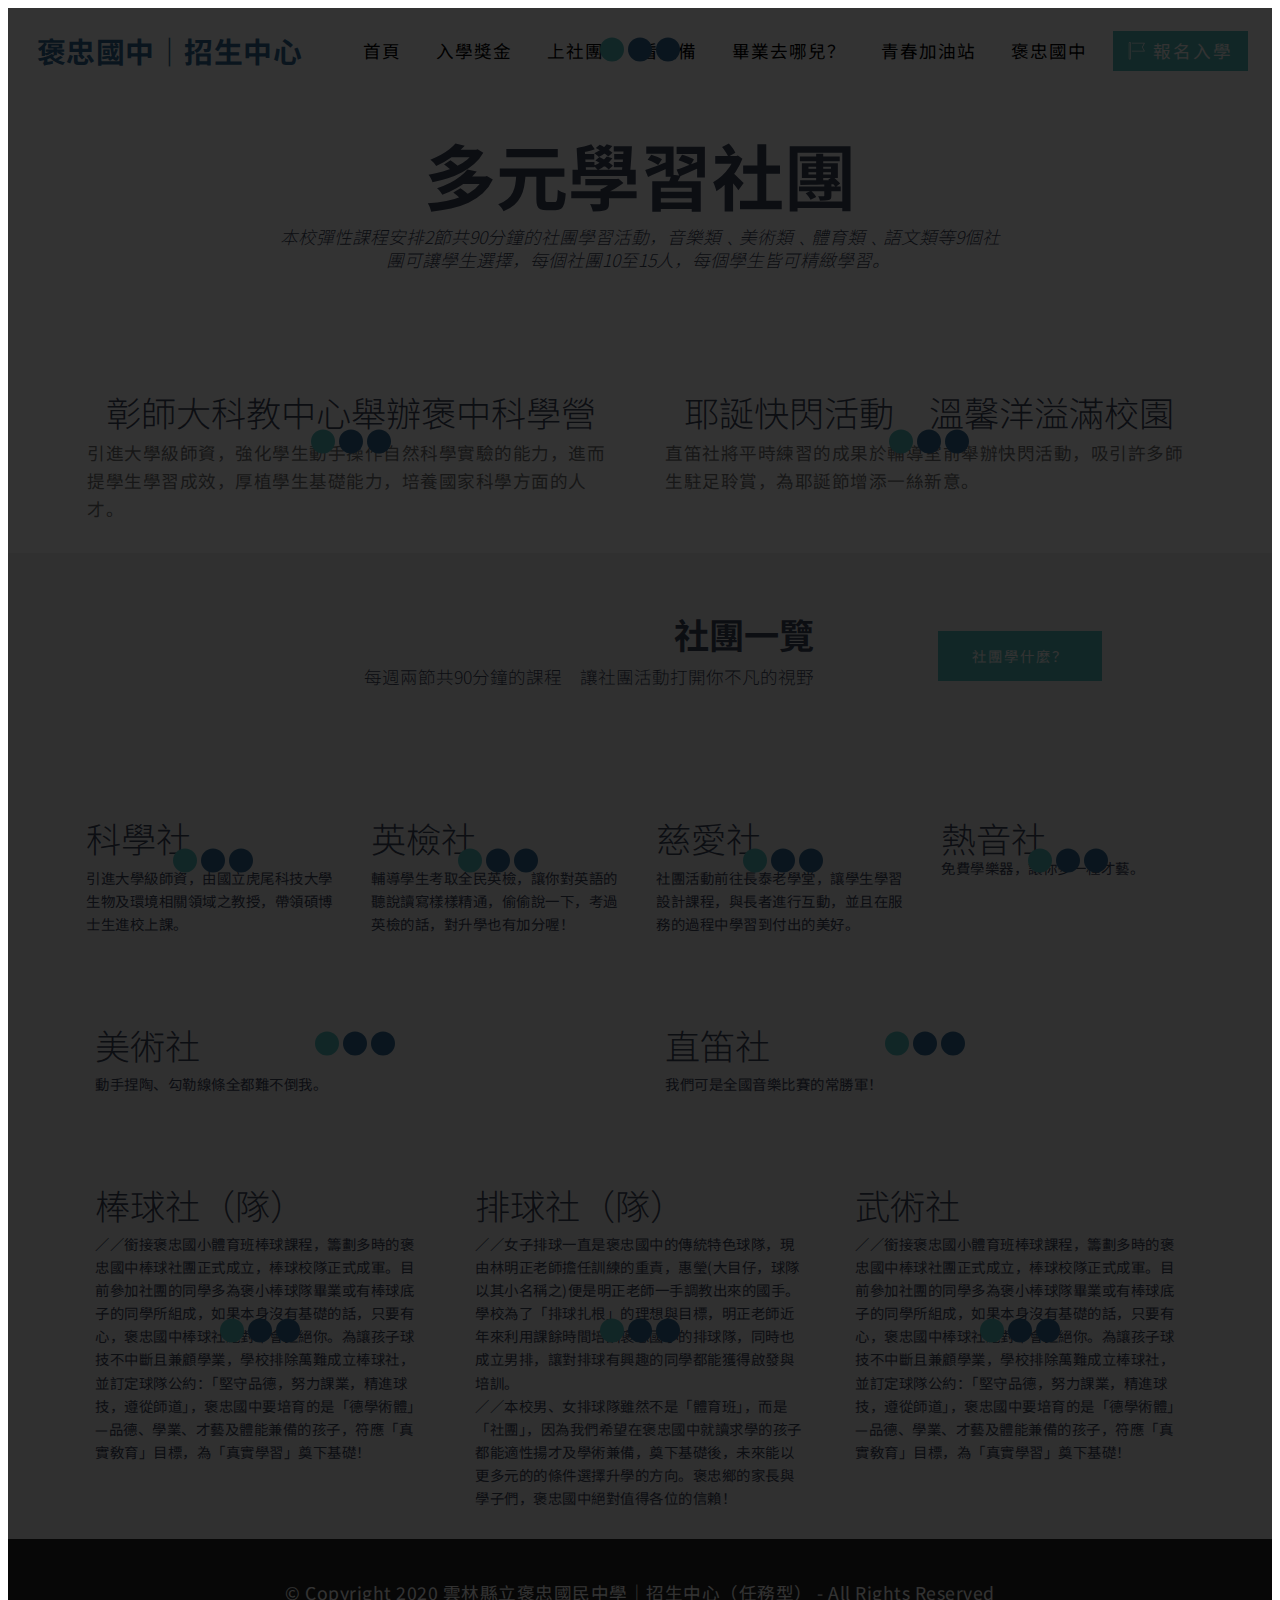
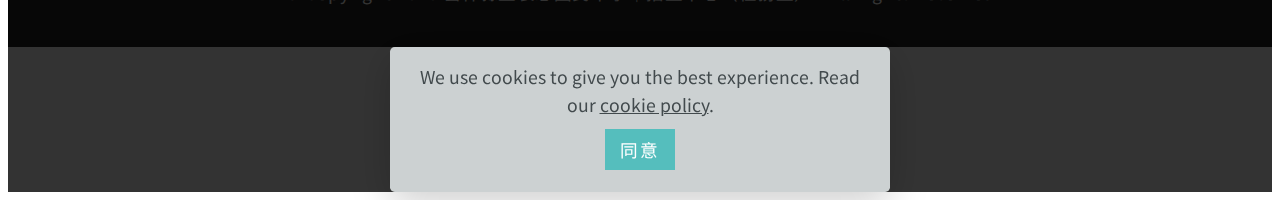
==== club.html @ 3074a585 "create github pages" ====
<!DOCTYPE html>
<html amp >
<head>
  <!-- Site made with Mobirise Website Builder v4.12.4, https://mobirise.com -->
  <meta charset="UTF-8">
  <meta http-equiv="X-UA-Compatible" content="IE=edge">
  <meta name="generator" content="Mobirise v4.12.4, mobirise.com">
  <meta name="viewport" content="width=device-width, initial-scale=1, minimum-scale=1">
  <link rel="shortcut icon" href="assets/images/school-128x128.png" type="image/x-icon">
  <meta name="description" content="本校彈性課程安排2節共90分鐘的社團學習活動，音樂類﹑美術類﹑體育類﹑語文類等9個社團可讓學生選擇，每個社團10至15人，每個學生皆可精緻學習。">
  <meta name="amp-script-src" content="">
  
  <title>褒忠國中招生中心｜上社團</title>
  
<link rel="canonical" href="https://pcjh.github.io/admission/club.html">
 <style amp-boilerplate>body{-webkit-animation:-amp-start 8s steps(1,end) 0s 1 normal both;-moz-animation:-amp-start 8s steps(1,end) 0s 1 normal both;-ms-animation:-amp-start 8s steps(1,end) 0s 1 normal both;animation:-amp-start 8s steps(1,end) 0s 1 normal both}@-webkit-keyframes -amp-start{from{visibility:hidden}to{visibility:visible}}@-moz-keyframes -amp-start{from{visibility:hidden}to{visibility:visible}}@-ms-keyframes -amp-start{from{visibility:hidden}to{visibility:visible}}@-o-keyframes -amp-start{from{visibility:hidden}to{visibility:visible}}@keyframes -amp-start{from{visibility:hidden}to{visibility:visible}}</style>
<noscript><style amp-boilerplate>body{-webkit-animation:none;-moz-animation:none;-ms-animation:none;animation:none}</style></noscript>
<link href="https://fonts.googleapis.com/css?family=Noto+Sans+SC:100,300,400,500,700,900&display=swap" rel="stylesheet">
 
 <style amp-custom> 
.gdpr-block{padding: 10px;font-size: 14px;display: block;width: 100%;text-align: center;}.gdpr-block.covert {display: none;}.textGDPR{position: relative;}.gdpr-block label span.textGDPR input[name='gdpr']{ width: 15px;height: 15px;margin: 0;position: absolute;top: 2px;left: -20px;}.gdpr-block label{color: #a7a7a7;vertical-align: middle;user-select: none;margin-bottom: 0;}div,span,h1,h2,h3,h4,h5,h6,p,blockquote,a,ol,ul,li,figcaption,textarea,input{font: inherit;}*{-webkit-box-sizing: border-box;box-sizing: border-box;outline: none;}*:focus{outline: none;}body{position: relative;font-style: normal;line-height: 1;color: #3f485d;}section{background-color: #eeeeee;background-position: 50% 50%;background-repeat: no-repeat;background-size: cover;overflow: hidden;padding: 30px 0;}h1,h2,h3,h4,h5,h6{margin: 0;padding: 0;}p,li,blockquote{letter-spacing: 0.5px;line-height: 1.7;}ul,ol,blockquote,p{margin-bottom: 0;margin-top: 0;}a{cursor: pointer;}a,a:hover{text-decoration: none;}a.mbr-iconfont:hover{text-decoration: none;}h1,h2,h3,h4,h5,h6,.display-1,.display-2,.display-4,.display-5,.display-7{word-break: break-word;word-wrap: break-word;}b,strong{font-weight: bold;}blockquote{padding: 10px 0 10px 20px;position: relative;border-left: 3px solid;}input:-webkit-autofill,input:-webkit-autofill:hover,input:-webkit-autofill:focus,input:-webkit-autofill:active{-webkit-transition-delay: 9999s;transition-delay: 9999s;-webkit-transition-property: background-color,color;-o-transition-property: background-color,color;transition-property: background-color,color;}html,body{height: auto;min-height: 100vh;}.mbr-section-title{margin: 0;padding: 0;font-style: normal;line-height: 1.2;width: 100%;}.mbr-section-subtitle{line-height: 1.3;width: 100%;}.mbr-text{font-style: normal;line-height: 1.6;width: 100%;}.mbr-white{color: #ffffff;}.mbr-black{color: #000000;}.align-left{text-align: left;}.align-left .list-item{justify-content: flex-start;}.align-center{text-align: center;}.align-center .list-item{justify-content: center;}.align-right{text-align: right;}.align-right .list-item{justify-content: flex-end;}@media (max-width: 767px){.align-left,.align-center,.align-right{text-align: center;}.align-left .list-item,.align-center .list-item,.align-right .list-item{justify-content: center;}}.mbr-light{font-weight: 300;}.mbr-regular{font-weight: 400;}.mbr-semibold{font-weight: 500;}.mbr-bold{font-weight: 700;}.icons-list a{margin: 0 1rem 0 0;}.icons-list a:last-child{margin: 0;}.mbr-figure{align-self: center;}.hidden{visibility: hidden;}.super-hide{display: none;}.inactive{-webkit-user-select: none;-moz-user-select: none;-ms-user-select: none;user-select: none;pointer-events: none;-webkit-user-drag: none;user-drag: none;}.mbr-overlay{position: absolute;bottom: 0;left: 0;right: 0;top: 0;z-index: 0;}.map-placeholder{display: none;}.google-map,.google-map iframe{position: relative;width: 100%;height: 400px;}amp-img{width: 100%;}amp-img img{max-height: 100%;max-width: 100%;}img.mbr-temp{width: 100%;}.rounded{border-radius: 50%;}.is-builder .nodisplay + img[async],.is-builder .nodisplay + img[decoding="async"],.is-builder amp-img > a + img[async],.is-builder amp-img > a + img[decoding="async"]{display: none;}html:not(.is-builder) amp-img > a{position: absolute;top: 0;bottom: 0;left: 0;right: 0;z-index: 1;}.is-builder .temp-amp-sizer{position: absolute;}.is-builder amp-youtube .temp-amp-sizer,.is-builder amp-vimeo .temp-amp-sizer{position: static;}.mobirise-spinner{position: absolute;top: 50%;left: 40%;margin-left: 10%;-webkit-transform: translate3d(-50%,-50%,0);z-index: 4;}.mobirise-spinner em{width: 24px;height: 24px;background: #3ac;border-radius: 100%;display: inline-block;-webkit-animation: slide 1s infinite;}.mobirise-spinner em:nth-child(1){-webkit-animation-delay: 0.1s;}.mobirise-spinner em:nth-child(2){-webkit-animation-delay: 0.2s;}.mobirise-spinner em:nth-child(3){-webkit-animation-delay: 0.3s;}@-moz-keyframes slide{0%{-webkit-transform: scale(1);}50%{opacity: 0.3;-webkit-transform: scale(2);}100%{-webkit-transform: scale(1);}}@-webkit-keyframes slide{0%{-webkit-transform: scale(1);}50%{opacity: 0.3;-webkit-transform: scale(2);}100%{-webkit-transform: scale(1);}}@-o-keyframes slide{0%{-webkit-transform: scale(1);}50%{opacity: 0.3;-webkit-transform: scale(2);}100%{-webkit-transform: scale(1);}}@keyframes slide{0%{-webkit-transform: scale(1);}50%{opacity: 0.3;-webkit-transform: scale(2);}100%{-webkit-transform: scale(1);}}.mobirise-loader .amp-active > div{display: none;}.iconfont-wrapper{display: inline-block;}.mbr-flex{display: flex;}.flex-wrap{flex-wrap: wrap;}.mbr-jc-s{justify-content: flex-start;}.mbr-jc-c{justify-content: center;}.mbr-jc-e{justify-content: flex-end;}.mbr-row-reverse{flex-direction: row-reverse;}.mbr-column{flex-direction: column;}amp-img,img{height: 100%;width: 100%;}.hidden-slide{display: none;}.visible-slide{display: flex;}section,.container,.container-fluid{position: relative;word-wrap: break-word;}.mbr-fullscreen .mbr-overlay{min-height: 100vh;}.mbr-fullscreen{display: flex;align-items: center;height: 100vh;min-height: 100vh;padding: 3rem 0;}.container{padding: 0 1rem;width: 100%;margin-right: auto;margin-left: auto;}@media (max-width: 767px){.container{max-width: 540px;}} @media (min-width: 768px){.container{max-width: 720px;}} @media (min-width: 992px){.container{max-width: 960px;}} @media (min-width: 1200px){.container{max-width: 1140px;}}.container-fluid{width: 100%;padding: 0 1rem;}.btn{position: relative;font-weight: 400;margin: 0.4rem 0.5rem;border: 2px solid;font-style: normal;white-space: normal;transition: all 0.3s ease-in-out,box-shadow 2s ease-in-out,-webkit-box-shadow 2s ease-in-out;display: inline-flex;align-items: center;justify-content: center;word-break: break-word;line-height: 1;letter-spacing: 2px;}.btn-form{padding: 1rem 2rem;}.btn-form:hover{cursor: pointer;}.btn{padding: 1rem 2rem;border-radius: 0px;}.btn-sm{padding: 0.6rem 0.8rem;border-radius: 0px;}.btn-md{padding: 1rem 2rem;border-radius: 0px;}.btn-lg{padding: 1.2rem 3.2rem;border-radius: 0px;}form .btn,form .mbr-section-btn{margin: 0;}.note-popover .btn:after{display: none;}.mbr-section-btn{margin: 0 -0.25rem;font-size: 0;}nav .mbr-section-btn{margin-left: 0rem;margin-right: 0rem;}.btn .mbr-iconfont,.btn.btn-md .mbr-iconfont{cursor: pointer;margin: 0 0.8rem 0 0;}.btn-sm .mbr-iconfont{margin: 0 0.5rem 0 0;}[type="submit"]{-webkit-appearance: none;}section.menu{min-height: 70px;overflow: visible;padding: 0;}.menu-container{display: flex;-webkit-box-pack: justify;-ms-flex-pack: justify;justify-content: space-between;align-items: center;min-height: 70px;}@media (max-width: 991px){.menu-container{max-width: 100%;padding: 0.5rem 1rem;}} @media (max-width: 767px){.menu-container{padding: 0.5rem 1rem;}}.navbar{z-index: 100;width: 100%;position: absolute;}.navbar-fixed-top{position: fixed;top: 0;}.navbar-brand{display: flex;align-items: center;word-break: break-word;z-index: 1;}.navbar-logo{margin: 0 0.8rem 0 0;}@media (max-width: 767px){.navbar-logo amp-img{max-height: 35px;max-width: 35px;}}.navbar-caption-wrap{display: flex;}.navbar .navbar-collapse{display: flex;-ms-flex-preferred-size: auto;flex-basis: auto;align-items: center;justify-content: flex-end;}@media (max-width: 991px){.navbar .navbar-collapse{display: none;position: absolute;top: 0;right: 0;height: 100vh;overflow-y: auto;padding: 70px 2rem 1rem;z-index: 1;}}@media (max-width: 991px){.navbar.opened .navbar-collapse.show,.navbar.opened .navbar-collapse.collapsing{display: block;}.is-builder .navbar-collapse{position: fixed;}}.navbar-nav{list-style-type: none;display: flex;flex-wrap: wrap;padding-left: 0;min-width: 10rem;}@media (max-width: 991px){.navbar-nav{flex-direction: column;}} .navbar-nav .mbr-iconfont{margin: 0 0.2rem 0 0;}.nav-item{word-break: break-all;}.nav-link{display: flex;align-items: center;justify-content: center;}.nav-link,.navbar-caption{transition: all 0.2s;letter-spacing: 1px;}.nav-dropdown .dropdown-menu{min-width: 10rem;position: absolute;left: 0;padding: 1.25rem 0;}.nav-dropdown .dropdown-menu .dropdown-item{line-height: 2;display: flex;justify-content: center;align-items: center;padding: 0.25rem 1.5rem;white-space: nowrap;}.nav-dropdown .dropdown-menu .dropdown{position: relative;}.dropdown-menu .dropdown:hover > .dropdown-menu{opacity: 1;pointer-events: all;}.nav-dropdown .dropdown-submenu{top: 0;left: 100%;margin: 0;}.nav-item.dropdown{position: relative;}.nav-item.dropdown .dropdown-menu{opacity: 0;pointer-events: none;}.nav-item.dropdown:hover > .dropdown-menu{opacity: 1;pointer-events: all;}.link.dropdown-toggle:after{content: "";margin-left: 0.25rem;border-top: 0.35em solid;border-right: 0.35em solid transparent;border-left: 0.35em solid transparent;border-bottom: 0;}.navbar .dropdown.open > .dropdown-menu{display: block;}@media (max-width: 991px){.is-builder .nav-dropdown .dropdown-menu{position: relative;}.nav-dropdown .dropdown-submenu{left: 0;}.nav-dropdown .dropdown-menu .dropdown-item{padding: 0.25rem 1.5rem;margin: 0;justify-content: center;}.nav-dropdown .dropdown-menu .dropdown-item:after{right: auto;}.navbar.opened .dropdown-menu{top: 0;}.dropdown-toggle[data-toggle="dropdown-submenu"]:after{content: "";margin-left: 0.25rem;border-top: 0.35em solid;border-right: 0.35em solid transparent;border-left: 0.35em solid transparent;border-bottom: 0;top: 55%;}}.navbar-buttons{display: flex;flex-wrap: wrap;align-items: center;justify-content: center;}@media (max-width: 991px){.navbar-buttons{flex-direction: column;}}.menu-social-list{display: flex;align-items: center;justify-content: center;flex-wrap: wrap;}.menu-social-list a{margin: 0 0.5rem;}.menu-social-list a span{font-size: 1.5rem;}button.navbar-toggler{position: absolute;right: 20px;top: 25px;width: 31px;height: 20px;cursor: pointer;transition: all .2s;-ms-flex-item-align: center;-ms-grid-row-align: center;align-self: center;}.hamburger span{position: absolute;right: 0;width: 30px;height: 2px;border-right: 5px;}.hamburger span:nth-child(1){top: 0;transition: all .2s;}.hamburger span:nth-child(2){top: 8px;transition: all .15s;}.hamburger span:nth-child(3){top: 8px;transition: all .15s;}.hamburger span:nth-child(4){top: 16px;transition: all .2s;}nav.opened .navbar-toggler:not(.hide) .hamburger span:nth-child(4),nav.opened .navbar-toggler:not(.hide) .hamburger span:nth-child(1){top: 8px;width: 0;opacity: 0;right: 50%;transition: all .2s;}nav.opened .navbar-toggler:not(.hide) .hamburger span:nth-child(2){transform: rotate(-45deg);transition: all .25s;}nav.opened .navbar-toggler:not(.hide) .hamburger span:nth-child(3){transform: rotate(45deg);transition: all .25s;}.ampstart-btn.hamburger{position: absolute;top: 25px;right: 20px;margin-left: auto;height: 20px;width: 30px;background: none;border: none;cursor: pointer;z-index: 1000;}@media (min-width: 992px){.ampstart-btn,amp-sidebar{display: none;}.dropdown-menu .dropdown-toggle:after{content: "";border-bottom: 0.35em solid transparent;border-left: 0.35em solid;border-right: 0;border-top: 0.35em solid transparent;margin-left: 0.3rem;margin-top: -0.3077em;position: absolute;right: 1.1538em;top: 50%;}}.close-sidebar{width: 30px;height: 30px;position: relative;cursor: pointer;background-color: transparent;border: none;}.close-sidebar span{position: absolute;left: 0;width: 30px;height: 2px;border-right: 5px;top: 14px;}.close-sidebar span:nth-child(1){transform: rotate(-45deg);}.close-sidebar span:nth-child(2){transform: rotate(45deg);}.builder-sidebar{position: relative;height: 100vh;overflow-y: auto;min-width: 10rem;z-index: 1030;padding: 1rem 2rem;max-width: 20rem;}.builder-sidebar .dropdown:hover > .dropdown-menu{position: relative;text-align: center;}section.sidebar-open:before{content: '';position: fixed;top: 0;bottom: 0;right: 0;left: 0;background-color: rgba(0,0,0,0.2);z-index: 1040;}.is-builder section.horizontal-menu .ampstart-btn{display: none;}.is-builder section.horizontal-menu .dropdown-menu{z-index: auto;opacity: 1;pointer-events: auto;}.is-builder .menu{overflow: visible;}#sidebar{background-color: transparent;}.card-title{margin: 0;}.card{position: relative;background-color: transparent;border: none;border-radius: 0;width: 100%;padding: 0 1rem;}@media (max-width: 767px){.card:not(.last-child){padding-bottom: 30px;}} .card .card-img{width: auto;border-radius: 0;}.card .card-wrapper{height: 100%;}@media (max-width: 767px){.card .card-wrapper{flex-direction: column;}} .card img{height: 100%;-o-object-fit: cover;object-fit: cover;-o-object-position: center;object-position: center;}.card-inner,.items-list{display: flex;flex-direction: column;}.items-list{list-style-type: none;padding: 0;}.items-list .list-item{padding: 1rem 2rem;}.card-head{padding: 1.5rem 2rem;}.card-price-wrap{padding: 1rem 2rem;}.card-button{padding: 1rem;margin: 0;}.timeline-wrap{position: relative;}.timeline-wrap .iconBackground{position: absolute;left: 50%;width: 20px;height: 20px;line-height: 30px;text-align: center;border-radius: 50%;font-size: 30px;display: inline-block;background-color: #000000;top: 20px;margin: 0 0 0 -10px;}@media (max-width: 767px){.timeline-wrap .iconBackground{left: 0;}}.separline{position: relative;}@media (max-width: 767px){.separline:not(.last-child){padding-bottom: 2rem;}} .separline:before{position: absolute;content: "";width: 2px;background-color: #000000;left: calc(50% - 1px);height: calc(100% - 20px);top: 40px;}@media (max-width: 767px){.separline:before{left: 0;}}.gallery-img-wrap{position: relative;height: 100%;}.gallery-img-wrap:hover{cursor: pointer;}.gallery-img-wrap:hover .icon-wrap,.gallery-img-wrap:hover .caption-on-hover{opacity: 1;}.gallery-img-wrap:hover:after{opacity: .5;}.gallery-img-wrap amp-img{height: 100%;}.gallery-img-wrap:after{content: "";position: absolute;top: 0;bottom: 0;left: 0;right: 0;background: #000;opacity: 0;transition: opacity 0.2s;pointer-events: none;}.gallery-img-wrap .icon-wrap,.gallery-img-wrap .img-caption{z-index: 3;pointer-events: none;position: absolute;}.gallery-img-wrap .icon-wrap,.gallery-img-wrap .caption-on-hover{opacity: 0;transition: opacity 0.2s;}.gallery-img-wrap .icon-wrap{left: 50%;top: 50%;transform: translate(-50%,-50%);background-color: #fff;padding: .5rem;border-radius: 50%;}.gallery-img-wrap .amp-iconfont{color: #000;font-size: 1rem;width: 1rem;display: block;}.gallery-img-wrap .img-caption{left: 0;right: 0;}.gallery-img-wrap .img-caption.caption-top{top: 0;}.gallery-img-wrap .img-caption.caption-bottom{bottom: 0;}.gallery-img-wrap .img-caption:not(.caption-on-hover):after{content: "";position: absolute;top: 0;left: 0;right: 0;height: 100%;transition: opacity 0.2s;z-index: -1;pointer-events: none;}@media (max-width: 767px){.gallery-img-wrap:after,.gallery-img-wrap:hover:after,.gallery-img-wrap .icon-wrap{display: none;}.gallery-img-wrap .caption-on-hover{opacity: 1;}}.is-builder .gallery-img-wrap .icon-wrap,.is-builder .gallery-img-wrap .img-caption > *{pointer-events: all;}.amp-carousel-button,.dots-wrapper .dots span{transition: all 0.4s;cursor: pointer;outline: none;}.amp-carousel-button{width: 50px;height: 50px;border-radius: 50%;}.dots-wrapper .dots{display: inline-block;margin: 4px 8px;}.dots-wrapper .dots span{display: block;border-radius: 12px;height: 24px;width: 24px;background-color: #ffffff;border: 10px solid #cccccc;opacity: 0.5;}.dots-wrapper .dots span.current{width: 40px;}.dots-wrapper .dots span:hover,.dots-wrapper .dots span.current{opacity: 1;}.amp-carousel-button-next:after{right: 1rem;}.amp-carousel-button-prev:after{left: 1rem;}button.btn-img{cursor: pointer;}.is-builder .preview button.btn-img{opacity: 0.5;position: relative;pointer-events: none;}amp-image-lightbox,.lightbox{background: rgba(0,0,0,0.8);display: flex;flex-wrap: wrap;align-items: center;justify-content: center;width: 100%;height: 100%;overflow: auto;}amp-image-lightbox a.control,.lightbox a.control{position: absolute;cursor: default;top: 0;right: 0;}amp-image-lightbox .close,.lightbox .close{background: none;border: none;position: absolute;top: 16px;right: 16px;height: 32px;width: 32px;cursor: pointer;z-index: 1000;}amp-image-lightbox .close:before,amp-image-lightbox .close:after,.lightbox .close:before,.lightbox .close:after{position: absolute;top: 0;right: 16px;content: ' ';height: 32px;width: 2px;background-color: #fff;}amp-image-lightbox .close:before,.lightbox .close:before{transform: rotate(45deg);}amp-image-lightbox .close:after,.lightbox .close:after{transform: rotate(-45deg);}amp-image-lightbox .video-block,.lightbox .video-block{width: 100%;}div[submit-success] > *,div[submit-error] > *{padding: 15px;margin-bottom: 1rem;}.form-block{z-index: 1;background-color: transparent;padding: 30px;position: relative;overflow: hidden;}.form-block .mbr-overlay{z-index: -1;}@media (max-width: 991px){.form-block{padding: 15px;}}form input,form textarea,form select{padding: 15px 0.5rem;line-height: 1.45;width: 100%;background: #ffffff;border-width: 1px;border-style: solid;border-color: #767676;border-radius: 0;color: #000000;}form input[type="checkbox"],form input[type="radio"]{border: none;background: none;width: auto;}form .field{padding-bottom: 0.5rem;padding-top: 0.5rem;}form textarea.field-input{height: 200px;}form .fieldset{display: flex;justify-content: center;flex-wrap: wrap;align-items: center;}textarea[type="hidden"]{display: none;}.form-check{margin-bottom: 0;}.form-check-label{padding-left: 0;}.form-check-input{position: relative;margin: 4px;}.form-check-inline{display: inline-flex;align-items: center;padding-left: 0;margin-right: .75rem;}.mbr-row,.mbr-form-row{display: -webkit-box;display: -ms-flexbox;display: flex;-ms-flex-wrap: wrap;flex-wrap: wrap;margin-left: -1rem;margin-right: -1rem;}.mbr-form-row{margin-left: -0.5rem;margin-right: -0.5rem;}.mbr-form-row > [class*="mbr-col"]{padding-left: 0.5rem;padding-right: 0.5rem;}@media (max-width: 767px){.mbr-col,.mbr-col-auto{padding-right: 1rem;padding-left: 1rem;}.mbr-col-sm-12{-ms-flex: 0 0 100%;-webkit-box-flex: 0;flex: 0 0 100%;max-width: 100%;padding-right: 1rem;padding-left: 1rem;}}@media (min-width: 768px){.mbr-col,.mbr-col-auto{padding-right: 1rem;padding-left: 1rem;}.mbr-col-md-2{-ms-flex: 0 0 16.6666666667%;-webkit-box-flex: 0;flex: 0 0 16.6666666667%;max-width: 16.6666666667%;padding-right: 1rem;padding-left: 1rem;}.mbr-col-md-3{-ms-flex: 0 0 25%;-webkit-box-flex: 0;flex: 0 0 25%;max-width: 25%;padding-right: 1rem;padding-left: 1rem;}.mbr-col-md-4{-ms-flex: 0 0 33.3333333333%;-webkit-box-flex: 0;flex: 0 0 33.3333333333%;max-width: 33.3333333333%;padding-right: 1rem;padding-left: 1rem;}.mbr-col-md-5{-ms-flex: 0 0 41.6666666667%;-webkit-box-flex: 0;flex: 0 0 41.6666666667%;max-width: 41.6666666667%;padding-right: 1rem;padding-left: 1rem;}.mbr-col-md-6{-ms-flex: 0 0 50%;-webkit-box-flex: 0;flex: 0 0 50%;max-width: 50%;padding-right: 1rem;padding-left: 1rem;}.mbr-col-md-7{-ms-flex: 0 0 58.3333333333%;-webkit-box-flex: 0;flex: 0 0 58.3333333333%;max-width: 58.3333333333%;padding-right: 1rem;padding-left: 1rem;}.mbr-col-md-8{-ms-flex: 0 0 66.6666666667%;-webkit-box-flex: 0;flex: 0 0 66.6666666667%;max-width: 66.6666666667%;padding-right: 1rem;padding-left: 1rem;}.mbr-col-md-10{-ms-flex: 0 0 83.3333333333%;-webkit-box-flex: 0;flex: 0 0 83.3333333333%;max-width: 83.3333333333%;padding-right: 1rem;padding-left: 1rem;}.mbr-col-md-12{-ms-flex: 0 0 100%;-webkit-box-flex: 0;flex: 0 0 100%;max-width: 100%;padding-right: 1rem;padding-left: 1rem;}}.mbr-col{-ms-flex: 1 1 auto;-webkit-box-flex: 1;flex: 1 1 auto;max-width: 100%;}.mbr-col-auto{-ms-flex: 0 0 auto;flex: 0 0 auto;width: auto;}@media (min-width: 992px){.mbr-col,.mbr-col-auto{padding-right: 1rem;padding-left: 1rem;}.mbr-col-lg-2{-ms-flex: 0 0 16.6666666667%;-webkit-box-flex: 0;flex: 0 0 16.6666666667%;max-width: 16.6666666667%;padding-right: 1rem;padding-left: 1rem;}.mbr-col-lg-3{-ms-flex: 0 0 25%;-webkit-box-flex: 0;flex: 0 0 25%;max-width: 25%;padding-right: 1rem;padding-left: 1rem;}.mbr-col-lg-4{-ms-flex: 0 0 33.3333333333%;-webkit-box-flex: 0;flex: 0 0 33.3333333333%;max-width: 33.3333333333%;padding-right: 1rem;padding-left: 1rem;}.mbr-col-lg-5{-ms-flex: 0 0 41.6666666667%;-webkit-box-flex: 0;flex: 0 0 41.6666666667%;max-width: 41.6666666667%;padding-right: 1rem;padding-left: 1rem;}.mbr-col-lg-6{-ms-flex: 0 0 50%;-webkit-box-flex: 0;flex: 0 0 50%;max-width: 50%;padding-right: 1rem;padding-left: 1rem;}.mbr-col-lg-7{-ms-flex: 0 0 58.3333333333%;-webkit-box-flex: 0;flex: 0 0 58.3333333333%;max-width: 58.3333333333%;padding-right: 1rem;padding-left: 1rem;}.mbr-col-lg-8{-ms-flex: 0 0 66.6666666667%;-webkit-box-flex: 0;flex: 0 0 66.6666666667%;max-width: 66.6666666667%;padding-right: 1rem;padding-left: 1rem;}.mbr-col-lg-9{-ms-flex: 0 0 75%;-webkit-box-flex: 0;flex: 0 0 75%;max-width: 75%;padding-right: 1rem;padding-left: 1rem;}.mbr-col-lg-10{-ms-flex: 0 0 83.3333333333%;-webkit-box-flex: 0;flex: 0 0 83.3333333333%;max-width: 83.3333333333%;padding-right: 1rem;padding-left: 1rem;}.mbr-col-lg-12{-ms-flex: 0 0 100%;-webkit-box-flex: 0;flex: 0 0 100%;max-width: 100%;padding-right: 1rem;padding-left: 1rem;}}@media (min-width: 992px){.lg-pb{padding-bottom: 3rem;}}@media (max-width: 991px){.md-pb{padding-bottom: 3rem;}}.mbr-pt-1,.mbr-py-1{padding-top: 10px;}.mbr-pb-1,.mbr-py-1{padding-bottom: 10px;}.mbr-px-1{padding-left: 10px;padding-right: 10px;}.mbr-p-1{padding: 10px;}.mbr-pt-2,.mbr-py-2{padding-top: 1rem;}.mbr-pb-2,.mbr-py-2{padding-bottom: 1rem;}.mbr-px-2{padding-left: 1rem;padding-right: 1rem;}.mbr-p-2{padding: 1rem;}.mbr-pt-3,.mbr-py-3{padding-top: 25px;}.mbr-pb-3,.mbr-py-3{padding-bottom: 25px;}.mbr-px-3{padding-left: 25px;padding-right: 25px;}.mbr-p-3{padding: 25px;}.mbr-pt-4,.mbr-py-4{padding-top: 2rem;}.mbr-pb-4,.mbr-py-4{padding-bottom: 2rem;}.mbr-px-4{padding-left: 2rem;padding-right: 2rem;}.mbr-p-4{padding: 2rem;}.mbr-pt-5,.mbr-py-5{padding-top: 3rem;}.mbr-pb-5,.mbr-py-5{padding-bottom: 3rem;}.mbr-px-5{padding-left: 3rem;padding-right: 3rem;}.mbr-p-5{padding: 3rem;}@media (max-width: 991px){.mbr-py-4,.mbr-py-5{padding-top: 1rem;padding-bottom: 1rem;}.mbr-px-4,.mbr-px-5{padding-left: 1rem;padding-right: 1rem;}.mbr-p-3,.mbr-p-4,.mbr-p-5{padding: 1rem;}}.mbr-ml-auto{margin-left: auto;}.mbr-mr-auto{margin-right: auto;}.mbr-m-auto{margin: auto;}#scrollToTopMarker{position: absolute;width: 0px;height: 0px;top: 300px;}#scrollToTopButton{position: fixed;bottom: 25px;right: 25px;opacity: .4;z-index: 5000;font-size: 32px;height: 60px;width: 60px;border: none;border-radius: 3px;cursor: pointer;}#scrollToTopButton:focus{outline: none;}#scrollToTopButton a:before{content: '';position: absolute;height: 40%;top: 36%;width: 2px;left: calc(50% - 1px);}#scrollToTopButton a:after{content: '';position: absolute;border-top: 2px solid;border-right: 2px solid;width: 40%;height: 40%;left: calc(30% - 1px);bottom: 30%;transform: rotate(-45deg);}.is-builder #scrollToTopButton a:after{left: 30%;}a{font-style: normal;font-weight: 400;}@media (max-width: 767px){.mbr-section-btn,.mbr-section-title{text-align: center;}}
body{font-family: Roboto;}blockquote{border-color: #55bebd;}div[submit-success] > *{background: #336a95;color: #ffffff;}div[submit-error] > *{background: #a0a0a0;color: #ffffff;}.display-1{font-family: 'Noto Sans SC',sans-serif;font-size: 4.5rem;}.display-2{font-family: 'Noto Sans SC',sans-serif;font-size: 2.2rem;}.display-4{font-family: 'Noto Sans SC',sans-serif;font-size: 0.9rem;}.display-5{font-family: 'Noto Sans SC',sans-serif;font-size: 1.8rem;}.display-7{font-family: 'Noto Sans SC',sans-serif;font-size: 1.1rem;}.display-1 .mbr-iconfont-btn{font-size: 4.5rem;width: 4.5rem;}.display-2 .mbr-iconfont-btn{font-size: 2.2rem;width: 2.2rem;}.display-4 .mbr-iconfont-btn{font-size: 0.9rem;width: 0.9rem;}.display-5 .mbr-iconfont-btn{font-size: 1.8rem;width: 1.8rem;}.display-7 .mbr-iconfont-btn{font-size: 1.1rem;width: 1.1rem;}@media (max-width: 768px){.display-1{font-size: 3.6rem;font-size: calc( 2.225rem + (4.5 - 2.225) * ((100vw - 20rem) / (48 - 20)));line-height: calc( 1.4 * (2.225rem + (4.5 - 2.225) * ((100vw - 20rem) / (48 - 20))));}.display-2{font-size: 1.76rem;font-size: calc( 1.42rem + (2.2 - 1.42) * ((100vw - 20rem) / (48 - 20)));line-height: calc( 1.4 * (1.42rem + (2.2 - 1.42) * ((100vw - 20rem) / (48 - 20))));}.display-4{font-size: 0.72rem;font-size: calc( 0.965rem + (0.9 - 0.965) * ((100vw - 20rem) / (48 - 20)));line-height: calc( 1.4 * (0.965rem + (0.9 - 0.965) * ((100vw - 20rem) / (48 - 20))));}.display-5{font-size: 1.44rem;font-size: calc( 1.28rem + (1.8 - 1.28) * ((100vw - 20rem) / (48 - 20)));line-height: calc( 1.4 * (1.28rem + (1.8 - 1.28) * ((100vw - 20rem) / (48 - 20))));}}.bg-primary{background-color: #55bebd;}.bg-success{background-color: #336a95;}.bg-info{background-color: #8282e7;}.bg-warning{background-color: #767676;}.bg-danger{background-color: #a0a0a0;}.btn-primary,.btn-primary:active,.btn-primary.active{background-color: #55bebd;border-color: #55bebd;color: #ffffff;}.btn-primary:hover,.btn-primary:focus,.btn-primary.focus{color: #ffffff;background-color: #37908f;border-color: #37908f;}.btn-primary.disabled,.btn-primary:disabled{color: #ffffff;background-color: #37908f;border-color: #37908f;}.btn-secondary,.btn-secondary:active,.btn-secondary.active{background-color: #336a95;border-color: #336a95;color: #ffffff;}.btn-secondary:hover,.btn-secondary:focus,.btn-secondary.focus{color: #ffffff;background-color: #1f415c;border-color: #1f415c;}.btn-secondary.disabled,.btn-secondary:disabled{color: #ffffff;background-color: #1f415c;border-color: #1f415c;}.btn-info,.btn-info:active,.btn-info.active{background-color: #8282e7;border-color: #8282e7;color: #ffffff;}.btn-info:hover,.btn-info:focus,.btn-info.focus{color: #ffffff;background-color: #4242db;border-color: #4242db;}.btn-info.disabled,.btn-info:disabled{color: #ffffff;background-color: #4242db;border-color: #4242db;}.btn-success,.btn-success:active,.btn-success.active{background-color: #336a95;border-color: #336a95;color: #ffffff;}.btn-success:hover,.btn-success:focus,.btn-success.focus{color: #ffffff;background-color: #1f415c;border-color: #1f415c;}.btn-success.disabled,.btn-success:disabled{color: #ffffff;background-color: #1f415c;border-color: #1f415c;}.btn-warning,.btn-warning:active,.btn-warning.active{background-color: #767676;border-color: #767676;color: #ffffff;}.btn-warning:hover,.btn-warning:focus,.btn-warning.focus{color: #ffffff;background-color: #505050;border-color: #505050;}.btn-warning.disabled,.btn-warning:disabled{color: #ffffff;background-color: #505050;border-color: #505050;}.btn-danger,.btn-danger:active,.btn-danger.active{background-color: #a0a0a0;border-color: #a0a0a0;color: #ffffff;}.btn-danger:hover,.btn-danger:focus,.btn-danger.focus{color: #ffffff;background-color: #7a7a7a;border-color: #7a7a7a;}.btn-danger.disabled,.btn-danger:disabled{color: #ffffff;background-color: #7a7a7a;border-color: #7a7a7a;}.btn-black,.btn-black:active,.btn-black.active{background-color: #333333;border-color: #333333;color: #ffffff;}.btn-black:hover,.btn-black:focus,.btn-black.focus{color: #ffffff;background-color: #0d0d0d;border-color: #0d0d0d;}.btn-black.disabled,.btn-black:disabled{color: #ffffff;background-color: #0d0d0d;border-color: #0d0d0d;}.btn-white,.btn-white:active,.btn-white.active{background-color: #ffffff;border-color: #ffffff;color: #808080;}.btn-white:hover,.btn-white:focus,.btn-white.focus{color: #808080;background-color: #d9d9d9;border-color: #d9d9d9;}.btn-white.disabled,.btn-white:disabled{color: #808080;background-color: #d9d9d9;border-color: #d9d9d9;}.btn-white,.btn-white:active,.btn-white.active{color: #333333;}.btn-white:hover,.btn-white:focus,.btn-white.focus{color: #333333;}.btn-white.disabled,.btn-white:disabled{color: #333333;}.btn-primary-outline,.btn-primary-outline:active,.btn-primary-outline.active{background: none;border-color: #307d7c;color: #307d7c;}.btn-primary-outline:hover,.btn-primary-outline:focus,.btn-primary-outline.focus{color: #ffffff;background-color: #55bebd;border-color: #55bebd;}.btn-primary-outline.disabled,.btn-primary-outline:disabled{color: #ffffff;background-color: #55bebd;border-color: #55bebd;}.btn-secondary-outline,.btn-secondary-outline:active,.btn-secondary-outline.active{background: none;border-color: #193449;color: #193449;}.btn-secondary-outline:hover,.btn-secondary-outline:focus,.btn-secondary-outline.focus{color: #ffffff;background-color: #336a95;border-color: #336a95;}.btn-secondary-outline.disabled,.btn-secondary-outline:disabled{color: #ffffff;background-color: #336a95;border-color: #336a95;}.btn-info-outline,.btn-info-outline:active,.btn-info-outline.active{background: none;border-color: #2c2cd7;color: #2c2cd7;}.btn-info-outline:hover,.btn-info-outline:focus,.btn-info-outline.focus{color: #ffffff;background-color: #8282e7;border-color: #8282e7;}.btn-info-outline.disabled,.btn-info-outline:disabled{color: #ffffff;background-color: #8282e7;border-color: #8282e7;}.btn-success-outline,.btn-success-outline:active,.btn-success-outline.active{background: none;border-color: #193449;color: #193449;}.btn-success-outline:hover,.btn-success-outline:focus,.btn-success-outline.focus{color: #ffffff;background-color: #336a95;border-color: #336a95;}.btn-success-outline.disabled,.btn-success-outline:disabled{color: #ffffff;background-color: #336a95;border-color: #336a95;}.btn-warning-outline,.btn-warning-outline:active,.btn-warning-outline.active{background: none;border-color: #434343;color: #434343;}.btn-warning-outline:hover,.btn-warning-outline:focus,.btn-warning-outline.focus{color: #ffffff;background-color: #767676;border-color: #767676;}.btn-warning-outline.disabled,.btn-warning-outline:disabled{color: #ffffff;background-color: #767676;border-color: #767676;}.btn-danger-outline,.btn-danger-outline:active,.btn-danger-outline.active{background: none;border-color: #6d6d6d;color: #6d6d6d;}.btn-danger-outline:hover,.btn-danger-outline:focus,.btn-danger-outline.focus{color: #ffffff;background-color: #a0a0a0;border-color: #a0a0a0;}.btn-danger-outline.disabled,.btn-danger-outline:disabled{color: #ffffff;background-color: #a0a0a0;border-color: #a0a0a0;}.btn-black-outline,.btn-black-outline:active,.btn-black-outline.active{background: none;border-color: #000000;color: #000000;}.btn-black-outline:hover,.btn-black-outline:focus,.btn-black-outline.focus{color: #ffffff;background-color: #333333;border-color: #333333;}.btn-black-outline.disabled,.btn-black-outline:disabled{color: #ffffff;background-color: #333333;border-color: #333333;}.btn-white-outline,.btn-white-outline:active,.btn-white-outline.active{background: none;border-color: #ffffff;color: #ffffff;}.btn-white-outline:hover,.btn-white-outline:focus,.btn-white-outline.focus{color: #333333;background-color: #ffffff;border-color: #ffffff;}.text-primary{color: #55bebd;}.text-secondary{color: #336a95;}.text-success{color: #336a95;}.text-info{color: #8282e7;}.text-warning{color: #767676;}.text-danger{color: #a0a0a0;}.text-white{color: #ffffff;}.text-black{color: #000000;}a.text-primary:hover,a.text-primary:focus{color: #307d7c;}a.text-secondary:hover,a.text-secondary:focus{color: #193449;}a.text-success:hover,a.text-success:focus{color: #193449;}a.text-info:hover,a.text-info:focus{color: #2c2cd7;}a.text-warning:hover,a.text-warning:focus{color: #434343;}a.text-danger:hover,a.text-danger:focus{color: #6d6d6d;}a.text-white:hover,a.text-white:focus{color: #b3b3b3;}a.text-black:hover,a.text-black:focus{color: #4d4d4d;}.alert-success{background-color: #336a95;}.alert-info{background-color: #8282e7;}.alert-warning{background-color: #767676;}.alert-danger{background-color: #a0a0a0;}a,a:hover{color: #55bebd;}.mbr-plan-header.bg-primary .mbr-plan-subtitle,.mbr-plan-header.bg-primary .mbr-plan-price-desc{color: #b1e1e1;}.mbr-plan-header.bg-success .mbr-plan-subtitle,.mbr-plan-header.bg-success .mbr-plan-price-desc{color: #77a9d0;}.mbr-plan-header.bg-info .mbr-plan-subtitle,.mbr-plan-header.bg-info .mbr-plan-price-desc{color: #ffffff;}.mbr-plan-header.bg-warning .mbr-plan-subtitle,.mbr-plan-header.bg-warning .mbr-plan-price-desc{color: #b6b6b6;}.mbr-plan-header.bg-danger .mbr-plan-subtitle,.mbr-plan-header.bg-danger .mbr-plan-price-desc{color: #e0e0e0;}.mobirise-spinner em:nth-child(1){background: #55bebd;}.mobirise-spinner em:nth-child(2){background: #336a95;}.mobirise-spinner em:nth-child(3){background: #336a95;}#scrollToTopMarker{display: none;}#scrollToTopButton{background-color: #4ea2e3;}#scrollToTopButton a:before{background: #ffffff;}#scrollToTopButton a:after{border-top-color: #ffffff;border-right-color: #ffffff;}.cid-s4vYcFKxFR{min-height: 80px;}.cid-s4vYcFKxFR .brand-name{color: #336a95;margin: 0;}.cid-s4vYcFKxFR .hamburger span,.cid-s4vYcFKxFR .close-sidebar span{background: #55bebd;}.cid-s4vYcFKxFR .nav-dropdown .dropdown-menu .dropdown-item{font-weight: 400;width: 100%;text-align: inherit;}.cid-s4vYcFKxFR .navbar{min-height: 80px;background: #ffffff;}@media (max-width: 991px){.cid-s4vYcFKxFR .navbar .navbar-brand{flex-shrink: initial;}}.cid-s4vYcFKxFR .navbar-brand{flex-shrink: 0;margin-right: 0;padding: 0;}@media (min-width: 992px){.cid-s4vYcFKxFR .navbar-expand-lg .navbar-nav .nav-link{padding: 0;}.cid-s4vYcFKxFR .navbar-nav .nav-link{margin: .667em 1em;}}.cid-s4vYcFKxFR .navbar-dropdown{padding: .5rem 0;}.cid-s4vYcFKxFR .builder-sidebar,.cid-s4vYcFKxFR .collapse,.cid-s4vYcFKxFR .navbar.navbar-expand-lg .dropdown .dropdown-menu{background-color: #ffffff;}@media (max-width: 991px){.cid-s4vYcFKxFR .navbar-nav a{padding: 0.5rem 0;margin: 0 0 10px;}}.cid-s4vYcFKxFR .close-sidebar:focus{outline: 2px auto #55bebd;}.cid-s4vYcFKxFR amp-img{height: 45px;width: 45px;}.cid-s4vYcFKxFR amp-img img{object-fit: contain;}.cid-s4xtrM7vyo{padding-top: 60px;padding-bottom: 60px;background-color: #ffffff;}.cid-s4xt8brZw3{padding-top: 30px;padding-bottom: 30px;background-color: #ffffff;}.cid-s4xt8brZw3 .mbr-text{color: #767676;}.cid-s4xt8brZw3 .mbr-row{margin-left: -1.5rem;margin-right: -1.5rem;}.cid-s4xt8brZw3 .card-title{text-align: center;}.cid-s4xvtMIyy9{padding-top: 60px;padding-bottom: 60px;background-color: #efefef;}@media (max-width: 767px){.cid-s4xvtMIyy9 .btn-container{padding-top: 1rem;}}.cid-s4xNbc4Zx8{padding-top: 30px;padding-bottom: 30px;background-color: #232323;}
.engine{position: absolute;text-indent: -2400px;text-align: center;padding: 0;top: 0;left: -2400px;}[class*="-iconfont"]{display: inline-flex;}</style>
 
  <script async  src="https://cdn.ampproject.org/v0.js"></script>
  <script async custom-element="amp-sidebar" src="https://cdn.ampproject.org/v0/amp-sidebar-0.1.js"></script>
  <script async custom-element="amp-analytics" src="https://cdn.ampproject.org/v0/amp-analytics-0.1.js"></script>
  
  
  <script async custom-element="amp-user-notification" src="https://cdn.ampproject.org/v0/amp-user-notification-0.1.js"></script>
  
</head>
<body><amp-sidebar id="sidebar" class="cid-s4vYcFKxFR" layout="nodisplay" side="right">
        <div class="builder-sidebar" id="builder-sidebar">
            <button on="tap:sidebar.close" class="close-sidebar">
                <span></span>
                <span></span>
            </button>
        
            
            <ul class="navbar-nav nav-dropdown" data-app-modern-menu="true"><li class="nav-item">
                    <a class="nav-link link text-black display-7" href="index.html">首頁</a>
                </li><li class="nav-item"><a class="nav-link link text-black display-7" href="scholarship.html">入學獎金</a></li><li class="nav-item"><a class="nav-link link text-black display-7" href="club.html">上社團</a></li>
                <li class="nav-item">
                    <a class="nav-link link text-black display-7" href="equipment.html">看設備</a>
                </li><li class="nav-item"><a class="nav-link link text-black display-7" href="https://sites.google.com/view/pcjh/%E7%89%B9%E8%89%B2/%E5%8D%87%E5%AD%B8%E8%A1%A8%E7%8F%BE?authuser=0" target="_blank">畢業去哪兒？</a></li><li class="nav-item"><a class="nav-link link text-black display-7" href="counseling.html">青春加油站</a></li><li class="nav-item"><a class="nav-link link text-black display-7" href="http://www.pcjh.ylc.edu.tw" target="_blank">褒忠國中</a></li></ul>
            
            <div class="navbar-buttons mbr-section-btn align-center"><a class="btn btn-sm btn-primary display-7" href="index.html#content1-k"><span class="mbri-flag mbr-iconfont mbr-iconfont-btn"><svg version="1.1" xmlns="http://www.w3.org/2000/svg" width="100%" height="100%" viewBox="0 0 32 32" fill="currentColor">

<path d="M7.333 1.333c-0.881 0-0.87 1.333 0 1.333h21.542l-3.461 6.346c-0.109 0.2-0.109 0.441 0 0.641l3.461 6.346h-21.542c-0.88 0-0.865 1.333 0 1.333h22.667c0.507 0.001 0.829-0.542 0.586-0.987l-3.826-7.013 3.826-7.013c0.244-0.445-0.079-0.988-0.586-0.987zM3.333 0c-1.096 0-2 0.904-2 2v28c0 1.096 0.904 2 2 2s2-0.904 2-2v-28c0-1.096-0.904-2-2-2zM3.333 1.333c0.381 0 0.667 0.286 0.667 0.667v28c0 0.381-0.286 0.667-0.667 0.667s-0.667-0.286-0.667-0.667v-28c0-0.381 0.286-0.667 0.667-0.667z"></path>
</svg></span>報名入學</a></div>
      </div>
    </amp-sidebar>
  <section class="menu horizontal-menu cid-s4vYcFKxFR" id="menu2-o">

    
    

    <nav class="navbar navbar-dropdown navbar-expand-lg">
       <div class="menu-container container-fluid"> 
      <div class="navbar-brand">
          <span class="navbar-logo">
              <amp-img src="assets/images/logo-109.02.26-90x98.png" layout="responsive" width="41.3265306122449" height="45" alt="Mobirise" class="mobirise-loader">
                  <div placeholder="" class="placeholder">
                                <div class="mobirise-spinner">
                                    <em></em>
                                    <em></em>
                                    <em></em>
                                </div></div>
                  <a href="index.html"></a>
              </amp-img>
          </span>
          <p class="brand-name mbr-fonts-style mbr-bold display-5">褒忠國中｜招生中心</p>
      </div>
      <div class="collapse navbar-collapse" id="navbarSupportedContent">
            
            <ul class="navbar-nav nav-dropdown" data-app-modern-menu="true"><li class="nav-item">
                    <a class="nav-link link text-black display-7" href="index.html">首頁</a>
                </li><li class="nav-item"><a class="nav-link link text-black display-7" href="scholarship.html">入學獎金</a></li><li class="nav-item"><a class="nav-link link text-black display-7" href="club.html">上社團</a></li>
                <li class="nav-item">
                    <a class="nav-link link text-black display-7" href="equipment.html">看設備</a>
                </li><li class="nav-item"><a class="nav-link link text-black display-7" href="https://sites.google.com/view/pcjh/%E7%89%B9%E8%89%B2/%E5%8D%87%E5%AD%B8%E8%A1%A8%E7%8F%BE?authuser=0" target="_blank">畢業去哪兒？</a></li><li class="nav-item"><a class="nav-link link text-black display-7" href="counseling.html">青春加油站</a></li><li class="nav-item"><a class="nav-link link text-black display-7" href="http://www.pcjh.ylc.edu.tw" target="_blank">褒忠國中</a></li></ul>
            
            <div class="navbar-buttons mbr-section-btn align-center"><a class="btn btn-sm btn-primary display-7" href="index.html#content1-k"><span class="mbri-flag mbr-iconfont mbr-iconfont-btn"><svg version="1.1" xmlns="http://www.w3.org/2000/svg" width="100%" height="100%" viewBox="0 0 32 32" fill="currentColor">

<path d="M7.333 1.333c-0.881 0-0.87 1.333 0 1.333h21.542l-3.461 6.346c-0.109 0.2-0.109 0.441 0 0.641l3.461 6.346h-21.542c-0.88 0-0.865 1.333 0 1.333h22.667c0.507 0.001 0.829-0.542 0.586-0.987l-3.826-7.013 3.826-7.013c0.244-0.445-0.079-0.988-0.586-0.987zM3.333 0c-1.096 0-2 0.904-2 2v28c0 1.096 0.904 2 2 2s2-0.904 2-2v-28c0-1.096-0.904-2-2-2zM3.333 1.333c0.381 0 0.667 0.286 0.667 0.667v28c0 0.381-0.286 0.667-0.667 0.667s-0.667-0.286-0.667-0.667v-28c0-0.381 0.286-0.667 0.667-0.667z"></path>
</svg></span>報名入學</a></div>
      </div>
      
      <button on="tap:sidebar.toggle" class="ampstart-btn hamburger">
        <span></span>
        <span></span>
        <span></span>
        <span></span>
    </button>
        </div>
    </nav>

  <!-- AMP plug -->
    

</section>

<section class="engine"><a href="https://mobirise.info/d">website maker</a></section><section class="mbr-section content1 cid-s4xtrM7vyo" id="content1-s">

    

     <div class="container">
        <div class="mbr-row mbr-jc-c">
            <div class="mbr-col-sm-12 mbr-col-md-8">
                <h2 class="mbr-title align-center mbr-fonts-style mbr-bold mbr-pb-2 display-1">
                    多元學習社團</h2>
                <h3 class="mbr-section-subtitle align-center mbr-light mbr-fonts-style display-7"><em>本校彈性課程安排2節共90分鐘的社團學習活動，音樂類﹑美術類﹑體育類﹑語文類等9個社團可讓學生選擇，每個社團10至15人，每個學生皆可精緻學習。&nbsp;</em></h3>
                
            </div>
        </div>
    </div>
</section>

<section class="features1 mbr-section cid-s4xt8brZw3" id="features1-q">

    
    
    <div class="container">
        <div class="mbr-row mbr-jc-c">
            <div class="card mbr-col-sm-12 mbr-col-md-6 mbr-px-3">
                <div class="card-wrapper">
                    <div class="card-img">
                        <amp-img src="assets/images/unnamed-23-1056x720.jpg" layout="responsive" width="528" height="360" alt="Mobirise" class="mobirise-loader">
                            <div placeholder="" class="placeholder">
                                <div class="mobirise-spinner">
                                    <em></em>
                                    <em></em>
                                    <em></em>
                                </div></div>
                            
                        </amp-img>
                    </div>
                    <div class="card-box mbr-pt-4">
                        <h4 class="card-title mbr-fonts-style align-left mbr-light display-2">
                            彰師大科教中心舉辦褒中科學營
                        </h4>
                        <p class="mbr-text mbr-fonts-style align-left mbr-pt-1 display-7">
                            引進大學級師資，強化學生動手操作自然科學實驗的能力，進而提學生學習成效，厚植學生基礎能力，培養國家科學方面的人才。
                        </p>
                    </div>
                </div>
            </div>
            
            <div class="card mbr-col-sm-12 mbr-col-md-6 mbr-px-3 last-child">
                <div class="card-wrapper">
                    <div class="card-img">
                        <amp-img src="assets/images/unnamed-24-780x532.jpg" layout="responsive" height="360" width="527.8195488721805" alt="Mobirise" class="mobirise-loader">
                            <div placeholder="" class="placeholder">
                                <div class="mobirise-spinner">
                                    <em></em>
                                    <em></em>
                                    <em></em>
                                </div></div>
                            
                        </amp-img>
                    </div>
                    <div class="card-box mbr-pt-4">
                        <h4 class="card-title mbr-fonts-style align-left mbr-light display-2">
                            耶誕快閃活動　溫馨洋溢滿校園
                        </h4>
                        <p class="mbr-text mbr-fonts-style align-left mbr-pt-1 display-7">
                            直笛社將平時練習的成果於輔導室前舉辦快閃活動，吸引許多師生駐足聆賞，為耶誕節增添一絲新意。
                        </p>
                    </div>
                </div>
            </div>
            
        </div>
    </div>
</section>

<section class="info2 cid-s4xvtMIyy9" id="info2-t">

    

    <div class="container">
        <div class="mbr-row mbr-jc-c">
            <div class="mbr-col-sm-12 mbr-col-md-6 mbr-col-lg-8">
                <h2 class="mbr-section-title align-right mbr-fonts-style mbr-bold display-2">
                    社團一覽</h2>
                <h3 class="mbr-section-subtitle align-right mbr-fonts-style mbr-light mbr-py-1 display-7">&nbsp;每週兩節共90分鐘的課程　讓社團活動打開你不凡的視野</h3>
            </div>
            <div class="btn-container mbr-col-sm-12 mbr-col-md-6 mbr-col-lg-4 align-center mbr-flex">
                <div class="mbr-section-btn mbr-m-auto"><a class="btn btn-primary display-4" href="https://drive.google.com/file/d/1d9d6h1tlT8A4iJauK2U61uss0hXwdPNk/view" target="_blank">社團學什麼？<br></a></div>
            </div>
        </div>
    </div>
</section>

<section class="features2 mbr-section cid-s4xt92ZdTV" id="features2-r">

    
    
    <div class="container">
        <div class="mbr-row mbr-jc-c">
            <div class="card mbr-col-sm-12 mbr-col-md-6 mbr-col-lg-3 md-pb">
                <div class="card-wrapper">
                    <div class="card-img">
                        <amp-img src="assets/images/unnamed-11-506x506.jpg" layout="responsive" width="253" height="253" alt="Mobirise" class="mobirise-loader">
                            <div placeholder="" class="placeholder">
                                <div class="mobirise-spinner">
                                    <em></em>
                                    <em></em>
                                    <em></em>
                                </div></div>
                            
                        </amp-img>
                    </div>
                    <div class="card-box mbr-pt-4">
                        <h4 class="card-title mbr-fonts-style align-left mbr-light display-2 mbr-pb-1">科學社</h4>
                        <p class="mbr-text mbr-fonts-style align-left display-4">
                            引進大學級師資，由國立虎尾科技大學生物及環境相關領域之教授，帶領碩博士生進校上課。
                        </p>
                        
                    </div>
                </div>
            </div>
            
            <div class="card mbr-col-sm-12 mbr-col-md-6 mbr-col-lg-3 md-pb">
                <div class="card-wrapper">
                    <div class="card-img">
                        <amp-img src="assets/images/-506x458.png" layout="responsive" height="229" width="253" alt="Mobirise" class="mobirise-loader">
                            <div placeholder="" class="placeholder">
                                <div class="mobirise-spinner">
                                    <em></em>
                                    <em></em>
                                    <em></em>
                                </div></div>
                            
                        </amp-img>
                    </div>
                    <div class="card-box mbr-pt-4">
                        <h4 class="card-title mbr-fonts-style align-left mbr-light display-2 mbr-pb-1">英檢社</h4>
                        <p class="mbr-text mbr-fonts-style align-left display-4">
                            輔導學生考取全民英檢，讓你對英語的聽說讀寫樣樣精通，偷偷說一下，考過英檢的話，對升學也有加分喔！
                        </p>
                        
                    </div>
                </div>
            </div>

            <div class="card mbr-col-sm-12 mbr-col-md-6 mbr-col-lg-3">
                <div class="card-wrapper">
                    <div class="card-img">
                        <amp-img src="assets/images/-506x50611.jpg" layout="responsive" height="253" width="253" alt="Mobirise" class="mobirise-loader">
                            <div placeholder="" class="placeholder">
                                <div class="mobirise-spinner">
                                    <em></em>
                                    <em></em>
                                    <em></em>
                                </div></div>
                            
                        </amp-img>
                    </div>
                    <div class="card-box mbr-pt-4">
                        <h4 class="card-title mbr-fonts-style align-left mbr-light mbr-pb-1 display-2">
                            慈愛社</h4>
                        <p class="mbr-text mbr-fonts-style align-left display-4">
                            社團活動前往長泰老學堂，讓學生學習設計課程，與長者進行互動，並且在服務的過程中學習到付出的美好。
                        </p>
                        
                    </div>
                </div>
            </div>

            <div class="card mbr-col-sm-12 mbr-col-md-6 mbr-col-lg-3 last-child">
                <div class="card-wrapper">
                    <div class="card-img">
                        <amp-img src="assets/images/-506x506.jpg" layout="responsive" height="253" width="253" alt="Mobirise" class="mobirise-loader">
                            <div placeholder="" class="placeholder">
                                <div class="mobirise-spinner">
                                    <em></em>
                                    <em></em>
                                    <em></em>
                                </div></div>
                            
                        </amp-img>
                    </div>
                    <div class="card-box mbr-pt-4">
                        <h4 class="card-title mbr-fonts-style align-left mbr-light display-2">熱音社</h4>
                        <p class="mbr-text mbr-fonts-style align-left display-4">
                            免費學樂器，讓你多一種才藝。
                        </p>
                        
                    </div>
                </div>
            </div>
            
        </div>
    </div>
</section>

<section class="features2 mbr-section cid-s4xwWtJkLC" id="features2-v">

    
    
    <div class="container">
        <div class="mbr-row mbr-jc-c">
            <div class="card mbr-col-sm-12 mbr-col-md-6 mbr-px-3">
                <div class="card-wrapper">
                    <div class="card-img">
                        <amp-img src="assets/images/-506x506.jpeg" layout="responsive" width="520.2535211267606" height="292" alt="Mobirise" class="mobirise-loader">
                            <div placeholder="" class="placeholder">
                                <div class="mobirise-spinner">
                                    <em></em>
                                    <em></em>
                                    <em></em>
                                </div></div>
                            
                        </amp-img>
                    </div>
                    <div class="card-box mbr-pt-4">
                        <h4 class="card-title mbr-fonts-style align-left mbr-light display-2 mbr-pb-1">美術社</h4>
                        <p class="mbr-text mbr-fonts-style align-left display-4">
                            動手捏陶、勾勒線條全都難不倒我。
                        </p>
                        
                    </div>
                </div>
            </div>
            
            <div class="card mbr-col-sm-12 mbr-col-md-6 mbr-px-3 last-child">
                <div class="card-wrapper">
                    <div class="card-img">
                        <amp-img src="assets/images/unnamed-25-506x506.jpeg" layout="responsive" height="292" width="520.2535211267606" alt="Mobirise" class="mobirise-loader">
                            <div placeholder="" class="placeholder">
                                <div class="mobirise-spinner">
                                    <em></em>
                                    <em></em>
                                    <em></em>
                                </div></div>
                            
                        </amp-img>
                    </div>
                    <div class="card-box mbr-pt-4">
                        <h4 class="card-title mbr-fonts-style align-left mbr-light display-2 mbr-pb-1">直笛社</h4>
                        <p class="mbr-text mbr-fonts-style align-left display-4">
                            我們可是全國音樂比賽的常勝軍！
                        </p>
                        
                    </div>
                </div>
            </div>

            

            
            
        </div>
    </div>
</section>

<section class="features2 mbr-section cid-s4xxIWxMrh" id="features2-w">

    
    
    <div class="container">
        <div class="mbr-row mbr-jc-c">
            <div class="card mbr-col-sm-12 mbr-col-md-6 mbr-col-lg-4 md-pb mbr-px-3">
                <div class="card-wrapper">
                    <div class="card-img">
                        <amp-img src="assets/images/-377x377.jpg" layout="responsive" width="330" height="330" alt="Mobirise" class="mobirise-loader">
                            <div placeholder="" class="placeholder">
                                <div class="mobirise-spinner">
                                    <em></em>
                                    <em></em>
                                    <em></em>
                                </div></div>
                            
                        </amp-img>
                    </div>
                    <div class="card-box mbr-pt-4">
                        <h4 class="card-title mbr-fonts-style align-left mbr-light display-2 mbr-pb-1">棒球社（隊）</h4>
                        <p class="mbr-text mbr-fonts-style align-left display-4">／／銜接褒忠國小體育班棒球課程，籌劃多時的褒忠國中棒球社團正式成立，棒球校隊正式成軍。目前參加社團的同學多為褒小棒球隊畢業或有棒球底子的同學所組成，如果本身沒有基礎的話，只要有心，褒忠國中棒球社絕對不會拒絕你。為讓孩子球技不中斷且兼顧學業，學校排除萬難成立棒球社，並訂定球隊公約：「堅守品德，努力課業，精進球技，遵從師道」，褒忠國中要培育的是「德學術體」—品德、學業、才藝及體能兼備的孩子，符應「真實敎育」目標，為「真實學習」奠下基礎！
                        </p>
                        
                    </div>
                </div>
            </div>
            
            <div class="card mbr-col-sm-12 mbr-col-md-6 mbr-col-lg-4 md-pb mbr-px-3">
                <div class="card-wrapper">
                    <div class="card-img">
                        <amp-img src="assets/images/-660x660.jpg" layout="responsive" height="330" width="330" alt="Mobirise" class="mobirise-loader">
                            <div placeholder="" class="placeholder">
                                <div class="mobirise-spinner">
                                    <em></em>
                                    <em></em>
                                    <em></em>
                                </div></div>
                            
                        </amp-img>
                    </div>
                    <div class="card-box mbr-pt-4">
                        <h4 class="card-title mbr-fonts-style align-left mbr-light display-2 mbr-pb-1">排球社（隊）</h4>
                        <p class="mbr-text mbr-fonts-style align-left display-4">／／女子排球一直是褒忠國中的傳統特色球隊，現由林明正老師擔任訓練的重責，惠瑩(大目仔，球隊以其小名稱之)便是明正老師一手調教出來的國手。學校為了「排球扎根」的理想與目標，明正老師近年來利用課餘時間培訓褒忠國小的排球隊，同時也成立男排，讓對排球有興趣的同學都能獲得啟發與培訓。
<br>／／本校男、女排球隊雖然不是「體育班」，而是「社團」，因為我們希望在褒忠國中就讀求學的孩子都能適性揚才及學術兼備，奠下基礎後，未來能以更多元的的條件選擇升學的方向。褒忠鄉的家長與學子們，褒忠國中絕對值得各位的信賴！</p>
                        
                    </div>
                </div>
            </div>

            <div class="card mbr-col-sm-12 mbr-col-md-6 mbr-col-lg-4 mbr-px-3 last-child">
                <div class="card-wrapper">
                    <div class="card-img">
                        <amp-img src="assets/images/-532x532.jpg" layout="responsive" height="330" width="330" alt="Mobirise" class="mobirise-loader">
                            <div placeholder="" class="placeholder">
                                <div class="mobirise-spinner">
                                    <em></em>
                                    <em></em>
                                    <em></em>
                                </div></div>
                            
                        </amp-img>
                    </div>
                    <div class="card-box mbr-pt-4">
                        <h4 class="card-title mbr-fonts-style align-left mbr-light mbr-pb-1 display-2">武術社</h4>
                        <p class="mbr-text mbr-fonts-style align-left display-4">／／銜接褒忠國小體育班棒球課程，籌劃多時的褒忠國中棒球社團正式成立，棒球校隊正式成軍。目前參加社團的同學多為褒小棒球隊畢業或有棒球底子的同學所組成，如果本身沒有基礎的話，只要有心，褒忠國中棒球社絕對不會拒絕你。為讓孩子球技不中斷且兼顧學業，學校排除萬難成立棒球社，並訂定球隊公約：「堅守品德，努力課業，精進球技，遵從師道」，褒忠國中要培育的是「德學術體」—品德、學業、才藝及體能兼備的孩子，符應「真實敎育」目標，為「真實學習」奠下基礎！
                        </p>
                        
                    </div>
                </div>
            </div>

            
            
        </div>
    </div>
</section>

<section class="footer1 cid-s4xNbc4Zx8" id="footer1-16">

    

    <div class="container">
        <div class="align-center mbr-white mbr-p-1">
            <p class="mbr-text mbr-fonts-style  display-7">
                © Copyright 2020 雲林縣立褒忠國民中學｜招生中心（任務型） - All Rights Reserved
            </p>
        </div>
    </div>
</section>


  
  
<amp-user-notification style="height: 100vh; padding-top: 40vh; background: none;" id="amp-cookies-notification" layout="nodisplay"><div style="position: absolute; top: 0; right: 0; bottom: 0; left: 0; background-color: rgb(0, 0, 0); opacity: 0.8; z-index: 999;"></div><div class="cookie-wrapper" style="position: relative; width: 100%; max-width: 500px; margin-right: auto; margin-left: auto; padding: 1rem; text-align: center; border-radius: .3rem; box-shadow: 0 10px 40px 0 rgba(0,0,0,0.2); z-index: 1000; color:#424a4d; background:rgba(234, 239, 241, 0.84);"><span class="mbr-text display-7">We use cookies to give you the best experience. Read our <a style="color: #424a4d; text-decoration: underline;" href="privacy.html">cookie policy</a>.</span><span class="mbr-section-btn" style="display:block"><button class="btn btn-sm btn-primary display-7" on="tap:amp-cookies-notification.dismiss,amp-cookies-notification.hide" style="display: block; margin-top: 10px; margin-right: auto; margin-left: auto; cursor: pointer;">同意</button></span></div></amp-user-notification>
 
</body>
</html>
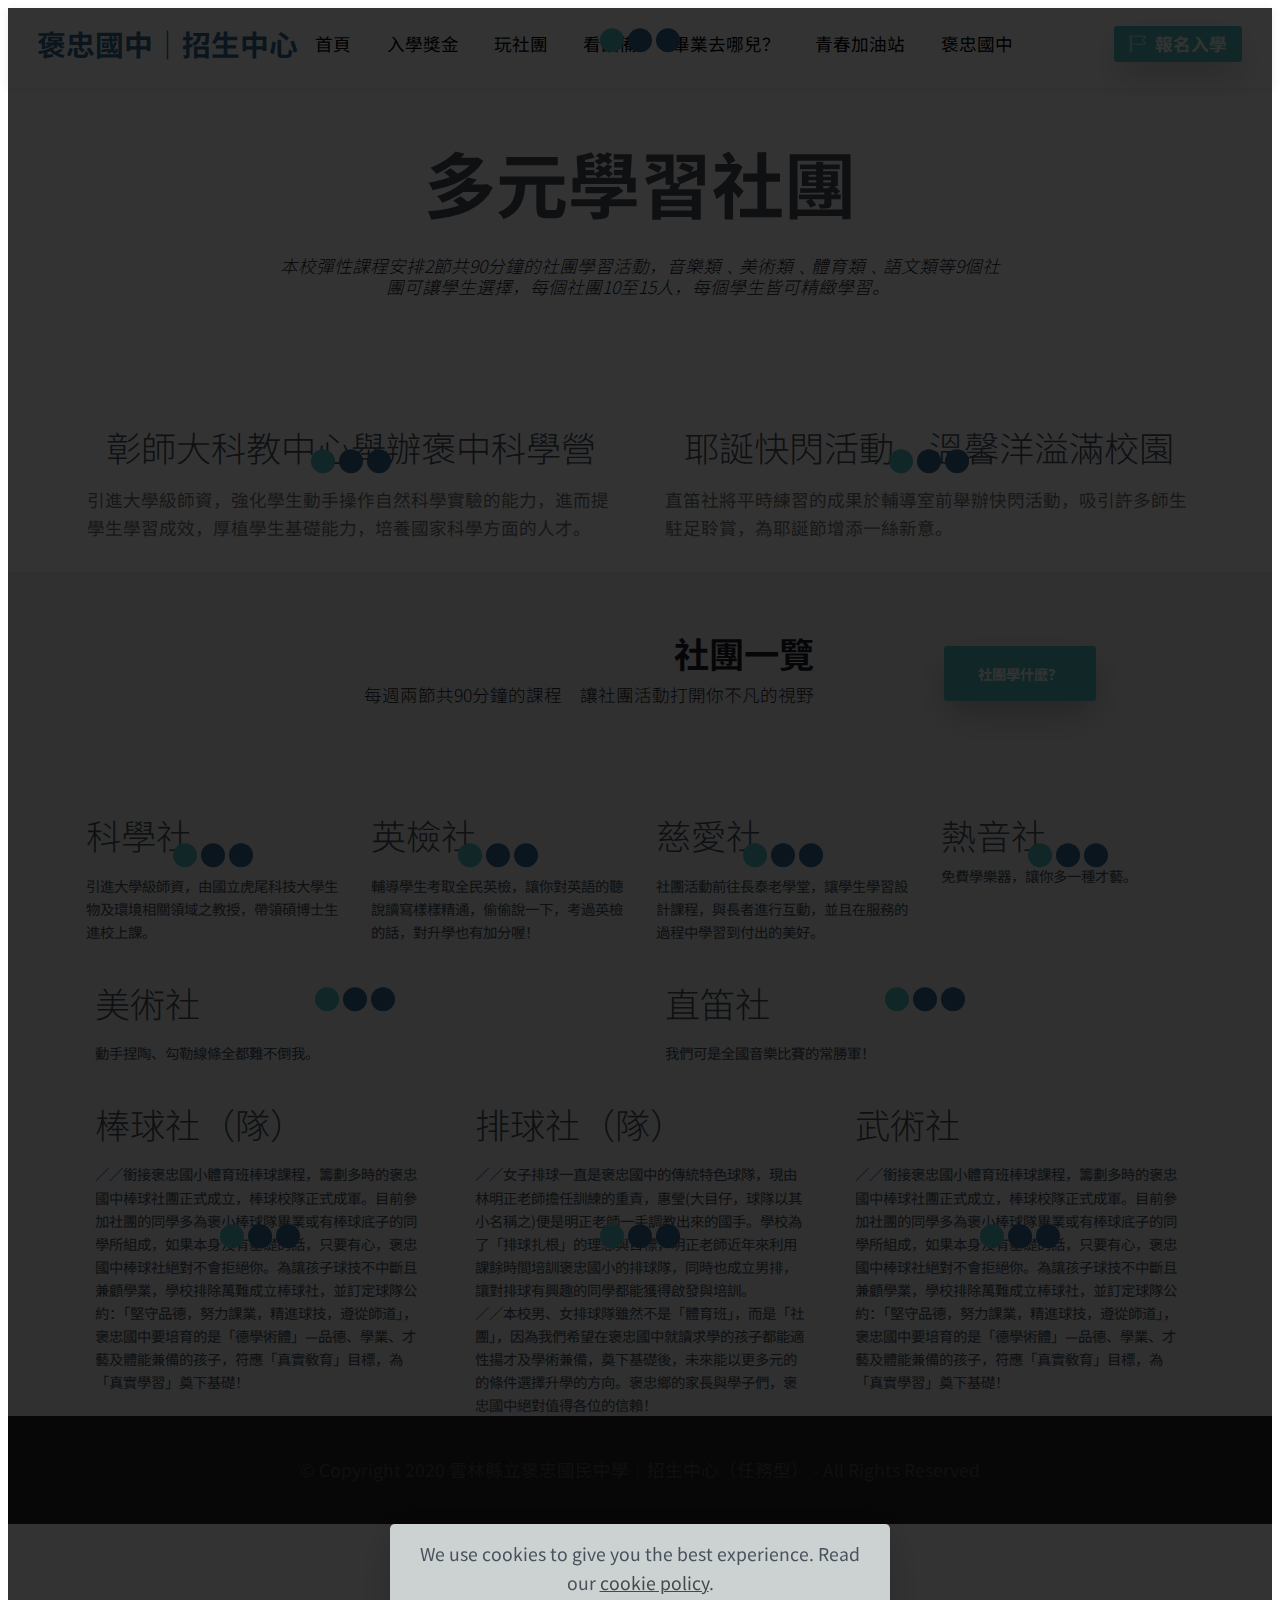
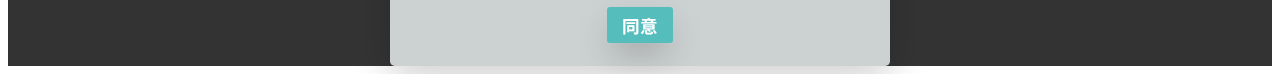
==== commit 9f1e1bb5: "create github pages" ====
--- a/club.html
+++ b/club.html
@@ -1,10 +1,10 @@
 <!DOCTYPE html>
 <html amp >
 <head>
-  <!-- Site made with Mobirise Website Builder v4.12.4, https://mobirise.com -->
+  
   <meta charset="UTF-8">
   <meta http-equiv="X-UA-Compatible" content="IE=edge">
-  <meta name="generator" content="Mobirise v4.12.4, mobirise.com">
+  
   <meta name="viewport" content="width=device-width, initial-scale=1, minimum-scale=1">
   <link rel="shortcut icon" href="assets/images/school-128x128.png" type="image/x-icon">
   <meta name="description" content="本校彈性課程安排2節共90分鐘的社團學習活動，音樂類﹑美術類﹑體育類﹑語文類等9個社團可讓學生選擇，每個社團10至15人，每個學生皆可精緻學習。">
@@ -18,18 +18,18 @@
 <link href="https://fonts.googleapis.com/css?family=Noto+Sans+SC:100,300,400,500,700,900&display=swap" rel="stylesheet">
  
  <style amp-custom> 
-.gdpr-block{padding: 10px;font-size: 14px;display: block;width: 100%;text-align: center;}.gdpr-block.covert {display: none;}.textGDPR{position: relative;}.gdpr-block label span.textGDPR input[name='gdpr']{ width: 15px;height: 15px;margin: 0;position: absolute;top: 2px;left: -20px;}.gdpr-block label{color: #a7a7a7;vertical-align: middle;user-select: none;margin-bottom: 0;}div,span,h1,h2,h3,h4,h5,h6,p,blockquote,a,ol,ul,li,figcaption,textarea,input{font: inherit;}*{-webkit-box-sizing: border-box;box-sizing: border-box;outline: none;}*:focus{outline: none;}body{position: relative;font-style: normal;line-height: 1;color: #3f485d;}section{background-color: #eeeeee;background-position: 50% 50%;background-repeat: no-repeat;background-size: cover;overflow: hidden;padding: 30px 0;}h1,h2,h3,h4,h5,h6{margin: 0;padding: 0;}p,li,blockquote{letter-spacing: 0.5px;line-height: 1.7;}ul,ol,blockquote,p{margin-bottom: 0;margin-top: 0;}a{cursor: pointer;}a,a:hover{text-decoration: none;}a.mbr-iconfont:hover{text-decoration: none;}h1,h2,h3,h4,h5,h6,.display-1,.display-2,.display-4,.display-5,.display-7{word-break: break-word;word-wrap: break-word;}b,strong{font-weight: bold;}blockquote{padding: 10px 0 10px 20px;position: relative;border-left: 3px solid;}input:-webkit-autofill,input:-webkit-autofill:hover,input:-webkit-autofill:focus,input:-webkit-autofill:active{-webkit-transition-delay: 9999s;transition-delay: 9999s;-webkit-transition-property: background-color,color;-o-transition-property: background-color,color;transition-property: background-color,color;}html,body{height: auto;min-height: 100vh;}.mbr-section-title{margin: 0;padding: 0;font-style: normal;line-height: 1.2;width: 100%;}.mbr-section-subtitle{line-height: 1.3;width: 100%;}.mbr-text{font-style: normal;line-height: 1.6;width: 100%;}.mbr-white{color: #ffffff;}.mbr-black{color: #000000;}.align-left{text-align: left;}.align-left .list-item{justify-content: flex-start;}.align-center{text-align: center;}.align-center .list-item{justify-content: center;}.align-right{text-align: right;}.align-right .list-item{justify-content: flex-end;}@media (max-width: 767px){.align-left,.align-center,.align-right{text-align: center;}.align-left .list-item,.align-center .list-item,.align-right .list-item{justify-content: center;}}.mbr-light{font-weight: 300;}.mbr-regular{font-weight: 400;}.mbr-semibold{font-weight: 500;}.mbr-bold{font-weight: 700;}.icons-list a{margin: 0 1rem 0 0;}.icons-list a:last-child{margin: 0;}.mbr-figure{align-self: center;}.hidden{visibility: hidden;}.super-hide{display: none;}.inactive{-webkit-user-select: none;-moz-user-select: none;-ms-user-select: none;user-select: none;pointer-events: none;-webkit-user-drag: none;user-drag: none;}.mbr-overlay{position: absolute;bottom: 0;left: 0;right: 0;top: 0;z-index: 0;}.map-placeholder{display: none;}.google-map,.google-map iframe{position: relative;width: 100%;height: 400px;}amp-img{width: 100%;}amp-img img{max-height: 100%;max-width: 100%;}img.mbr-temp{width: 100%;}.rounded{border-radius: 50%;}.is-builder .nodisplay + img[async],.is-builder .nodisplay + img[decoding="async"],.is-builder amp-img > a + img[async],.is-builder amp-img > a + img[decoding="async"]{display: none;}html:not(.is-builder) amp-img > a{position: absolute;top: 0;bottom: 0;left: 0;right: 0;z-index: 1;}.is-builder .temp-amp-sizer{position: absolute;}.is-builder amp-youtube .temp-amp-sizer,.is-builder amp-vimeo .temp-amp-sizer{position: static;}.mobirise-spinner{position: absolute;top: 50%;left: 40%;margin-left: 10%;-webkit-transform: translate3d(-50%,-50%,0);z-index: 4;}.mobirise-spinner em{width: 24px;height: 24px;background: #3ac;border-radius: 100%;display: inline-block;-webkit-animation: slide 1s infinite;}.mobirise-spinner em:nth-child(1){-webkit-animation-delay: 0.1s;}.mobirise-spinner em:nth-child(2){-webkit-animation-delay: 0.2s;}.mobirise-spinner em:nth-child(3){-webkit-animation-delay: 0.3s;}@-moz-keyframes slide{0%{-webkit-transform: scale(1);}50%{opacity: 0.3;-webkit-transform: scale(2);}100%{-webkit-transform: scale(1);}}@-webkit-keyframes slide{0%{-webkit-transform: scale(1);}50%{opacity: 0.3;-webkit-transform: scale(2);}100%{-webkit-transform: scale(1);}}@-o-keyframes slide{0%{-webkit-transform: scale(1);}50%{opacity: 0.3;-webkit-transform: scale(2);}100%{-webkit-transform: scale(1);}}@keyframes slide{0%{-webkit-transform: scale(1);}50%{opacity: 0.3;-webkit-transform: scale(2);}100%{-webkit-transform: scale(1);}}.mobirise-loader .amp-active > div{display: none;}.iconfont-wrapper{display: inline-block;}.mbr-flex{display: flex;}.flex-wrap{flex-wrap: wrap;}.mbr-jc-s{justify-content: flex-start;}.mbr-jc-c{justify-content: center;}.mbr-jc-e{justify-content: flex-end;}.mbr-row-reverse{flex-direction: row-reverse;}.mbr-column{flex-direction: column;}amp-img,img{height: 100%;width: 100%;}.hidden-slide{display: none;}.visible-slide{display: flex;}section,.container,.container-fluid{position: relative;word-wrap: break-word;}.mbr-fullscreen .mbr-overlay{min-height: 100vh;}.mbr-fullscreen{display: flex;align-items: center;height: 100vh;min-height: 100vh;padding: 3rem 0;}.container{padding: 0 1rem;width: 100%;margin-right: auto;margin-left: auto;}@media (max-width: 767px){.container{max-width: 540px;}} @media (min-width: 768px){.container{max-width: 720px;}} @media (min-width: 992px){.container{max-width: 960px;}} @media (min-width: 1200px){.container{max-width: 1140px;}}.container-fluid{width: 100%;padding: 0 1rem;}.btn{position: relative;font-weight: 400;margin: 0.4rem 0.5rem;border: 2px solid;font-style: normal;white-space: normal;transition: all 0.3s ease-in-out,box-shadow 2s ease-in-out,-webkit-box-shadow 2s ease-in-out;display: inline-flex;align-items: center;justify-content: center;word-break: break-word;line-height: 1;letter-spacing: 2px;}.btn-form{padding: 1rem 2rem;}.btn-form:hover{cursor: pointer;}.btn{padding: 1rem 2rem;border-radius: 0px;}.btn-sm{padding: 0.6rem 0.8rem;border-radius: 0px;}.btn-md{padding: 1rem 2rem;border-radius: 0px;}.btn-lg{padding: 1.2rem 3.2rem;border-radius: 0px;}form .btn,form .mbr-section-btn{margin: 0;}.note-popover .btn:after{display: none;}.mbr-section-btn{margin: 0 -0.25rem;font-size: 0;}nav .mbr-section-btn{margin-left: 0rem;margin-right: 0rem;}.btn .mbr-iconfont,.btn.btn-md .mbr-iconfont{cursor: pointer;margin: 0 0.8rem 0 0;}.btn-sm .mbr-iconfont{margin: 0 0.5rem 0 0;}[type="submit"]{-webkit-appearance: none;}section.menu{min-height: 70px;overflow: visible;padding: 0;}.menu-container{display: flex;-webkit-box-pack: justify;-ms-flex-pack: justify;justify-content: space-between;align-items: center;min-height: 70px;}@media (max-width: 991px){.menu-container{max-width: 100%;padding: 0.5rem 1rem;}} @media (max-width: 767px){.menu-container{padding: 0.5rem 1rem;}}.navbar{z-index: 100;width: 100%;position: absolute;}.navbar-fixed-top{position: fixed;top: 0;}.navbar-brand{display: flex;align-items: center;word-break: break-word;z-index: 1;}.navbar-logo{margin: 0 0.8rem 0 0;}@media (max-width: 767px){.navbar-logo amp-img{max-height: 35px;max-width: 35px;}}.navbar-caption-wrap{display: flex;}.navbar .navbar-collapse{display: flex;-ms-flex-preferred-size: auto;flex-basis: auto;align-items: center;justify-content: flex-end;}@media (max-width: 991px){.navbar .navbar-collapse{display: none;position: absolute;top: 0;right: 0;height: 100vh;overflow-y: auto;padding: 70px 2rem 1rem;z-index: 1;}}@media (max-width: 991px){.navbar.opened .navbar-collapse.show,.navbar.opened .navbar-collapse.collapsing{display: block;}.is-builder .navbar-collapse{position: fixed;}}.navbar-nav{list-style-type: none;display: flex;flex-wrap: wrap;padding-left: 0;min-width: 10rem;}@media (max-width: 991px){.navbar-nav{flex-direction: column;}} .navbar-nav .mbr-iconfont{margin: 0 0.2rem 0 0;}.nav-item{word-break: break-all;}.nav-link{display: flex;align-items: center;justify-content: center;}.nav-link,.navbar-caption{transition: all 0.2s;letter-spacing: 1px;}.nav-dropdown .dropdown-menu{min-width: 10rem;position: absolute;left: 0;padding: 1.25rem 0;}.nav-dropdown .dropdown-menu .dropdown-item{line-height: 2;display: flex;justify-content: center;align-items: center;padding: 0.25rem 1.5rem;white-space: nowrap;}.nav-dropdown .dropdown-menu .dropdown{position: relative;}.dropdown-menu .dropdown:hover > .dropdown-menu{opacity: 1;pointer-events: all;}.nav-dropdown .dropdown-submenu{top: 0;left: 100%;margin: 0;}.nav-item.dropdown{position: relative;}.nav-item.dropdown .dropdown-menu{opacity: 0;pointer-events: none;}.nav-item.dropdown:hover > .dropdown-menu{opacity: 1;pointer-events: all;}.link.dropdown-toggle:after{content: "";margin-left: 0.25rem;border-top: 0.35em solid;border-right: 0.35em solid transparent;border-left: 0.35em solid transparent;border-bottom: 0;}.navbar .dropdown.open > .dropdown-menu{display: block;}@media (max-width: 991px){.is-builder .nav-dropdown .dropdown-menu{position: relative;}.nav-dropdown .dropdown-submenu{left: 0;}.nav-dropdown .dropdown-menu .dropdown-item{padding: 0.25rem 1.5rem;margin: 0;justify-content: center;}.nav-dropdown .dropdown-menu .dropdown-item:after{right: auto;}.navbar.opened .dropdown-menu{top: 0;}.dropdown-toggle[data-toggle="dropdown-submenu"]:after{content: "";margin-left: 0.25rem;border-top: 0.35em solid;border-right: 0.35em solid transparent;border-left: 0.35em solid transparent;border-bottom: 0;top: 55%;}}.navbar-buttons{display: flex;flex-wrap: wrap;align-items: center;justify-content: center;}@media (max-width: 991px){.navbar-buttons{flex-direction: column;}}.menu-social-list{display: flex;align-items: center;justify-content: center;flex-wrap: wrap;}.menu-social-list a{margin: 0 0.5rem;}.menu-social-list a span{font-size: 1.5rem;}button.navbar-toggler{position: absolute;right: 20px;top: 25px;width: 31px;height: 20px;cursor: pointer;transition: all .2s;-ms-flex-item-align: center;-ms-grid-row-align: center;align-self: center;}.hamburger span{position: absolute;right: 0;width: 30px;height: 2px;border-right: 5px;}.hamburger span:nth-child(1){top: 0;transition: all .2s;}.hamburger span:nth-child(2){top: 8px;transition: all .15s;}.hamburger span:nth-child(3){top: 8px;transition: all .15s;}.hamburger span:nth-child(4){top: 16px;transition: all .2s;}nav.opened .navbar-toggler:not(.hide) .hamburger span:nth-child(4),nav.opened .navbar-toggler:not(.hide) .hamburger span:nth-child(1){top: 8px;width: 0;opacity: 0;right: 50%;transition: all .2s;}nav.opened .navbar-toggler:not(.hide) .hamburger span:nth-child(2){transform: rotate(-45deg);transition: all .25s;}nav.opened .navbar-toggler:not(.hide) .hamburger span:nth-child(3){transform: rotate(45deg);transition: all .25s;}.ampstart-btn.hamburger{position: absolute;top: 25px;right: 20px;margin-left: auto;height: 20px;width: 30px;background: none;border: none;cursor: pointer;z-index: 1000;}@media (min-width: 992px){.ampstart-btn,amp-sidebar{display: none;}.dropdown-menu .dropdown-toggle:after{content: "";border-bottom: 0.35em solid transparent;border-left: 0.35em solid;border-right: 0;border-top: 0.35em solid transparent;margin-left: 0.3rem;margin-top: -0.3077em;position: absolute;right: 1.1538em;top: 50%;}}.close-sidebar{width: 30px;height: 30px;position: relative;cursor: pointer;background-color: transparent;border: none;}.close-sidebar span{position: absolute;left: 0;width: 30px;height: 2px;border-right: 5px;top: 14px;}.close-sidebar span:nth-child(1){transform: rotate(-45deg);}.close-sidebar span:nth-child(2){transform: rotate(45deg);}.builder-sidebar{position: relative;height: 100vh;overflow-y: auto;min-width: 10rem;z-index: 1030;padding: 1rem 2rem;max-width: 20rem;}.builder-sidebar .dropdown:hover > .dropdown-menu{position: relative;text-align: center;}section.sidebar-open:before{content: '';position: fixed;top: 0;bottom: 0;right: 0;left: 0;background-color: rgba(0,0,0,0.2);z-index: 1040;}.is-builder section.horizontal-menu .ampstart-btn{display: none;}.is-builder section.horizontal-menu .dropdown-menu{z-index: auto;opacity: 1;pointer-events: auto;}.is-builder .menu{overflow: visible;}#sidebar{background-color: transparent;}.card-title{margin: 0;}.card{position: relative;background-color: transparent;border: none;border-radius: 0;width: 100%;padding: 0 1rem;}@media (max-width: 767px){.card:not(.last-child){padding-bottom: 30px;}} .card .card-img{width: auto;border-radius: 0;}.card .card-wrapper{height: 100%;}@media (max-width: 767px){.card .card-wrapper{flex-direction: column;}} .card img{height: 100%;-o-object-fit: cover;object-fit: cover;-o-object-position: center;object-position: center;}.card-inner,.items-list{display: flex;flex-direction: column;}.items-list{list-style-type: none;padding: 0;}.items-list .list-item{padding: 1rem 2rem;}.card-head{padding: 1.5rem 2rem;}.card-price-wrap{padding: 1rem 2rem;}.card-button{padding: 1rem;margin: 0;}.timeline-wrap{position: relative;}.timeline-wrap .iconBackground{position: absolute;left: 50%;width: 20px;height: 20px;line-height: 30px;text-align: center;border-radius: 50%;font-size: 30px;display: inline-block;background-color: #000000;top: 20px;margin: 0 0 0 -10px;}@media (max-width: 767px){.timeline-wrap .iconBackground{left: 0;}}.separline{position: relative;}@media (max-width: 767px){.separline:not(.last-child){padding-bottom: 2rem;}} .separline:before{position: absolute;content: "";width: 2px;background-color: #000000;left: calc(50% - 1px);height: calc(100% - 20px);top: 40px;}@media (max-width: 767px){.separline:before{left: 0;}}.gallery-img-wrap{position: relative;height: 100%;}.gallery-img-wrap:hover{cursor: pointer;}.gallery-img-wrap:hover .icon-wrap,.gallery-img-wrap:hover .caption-on-hover{opacity: 1;}.gallery-img-wrap:hover:after{opacity: .5;}.gallery-img-wrap amp-img{height: 100%;}.gallery-img-wrap:after{content: "";position: absolute;top: 0;bottom: 0;left: 0;right: 0;background: #000;opacity: 0;transition: opacity 0.2s;pointer-events: none;}.gallery-img-wrap .icon-wrap,.gallery-img-wrap .img-caption{z-index: 3;pointer-events: none;position: absolute;}.gallery-img-wrap .icon-wrap,.gallery-img-wrap .caption-on-hover{opacity: 0;transition: opacity 0.2s;}.gallery-img-wrap .icon-wrap{left: 50%;top: 50%;transform: translate(-50%,-50%);background-color: #fff;padding: .5rem;border-radius: 50%;}.gallery-img-wrap .amp-iconfont{color: #000;font-size: 1rem;width: 1rem;display: block;}.gallery-img-wrap .img-caption{left: 0;right: 0;}.gallery-img-wrap .img-caption.caption-top{top: 0;}.gallery-img-wrap .img-caption.caption-bottom{bottom: 0;}.gallery-img-wrap .img-caption:not(.caption-on-hover):after{content: "";position: absolute;top: 0;left: 0;right: 0;height: 100%;transition: opacity 0.2s;z-index: -1;pointer-events: none;}@media (max-width: 767px){.gallery-img-wrap:after,.gallery-img-wrap:hover:after,.gallery-img-wrap .icon-wrap{display: none;}.gallery-img-wrap .caption-on-hover{opacity: 1;}}.is-builder .gallery-img-wrap .icon-wrap,.is-builder .gallery-img-wrap .img-caption > *{pointer-events: all;}.amp-carousel-button,.dots-wrapper .dots span{transition: all 0.4s;cursor: pointer;outline: none;}.amp-carousel-button{width: 50px;height: 50px;border-radius: 50%;}.dots-wrapper .dots{display: inline-block;margin: 4px 8px;}.dots-wrapper .dots span{display: block;border-radius: 12px;height: 24px;width: 24px;background-color: #ffffff;border: 10px solid #cccccc;opacity: 0.5;}.dots-wrapper .dots span.current{width: 40px;}.dots-wrapper .dots span:hover,.dots-wrapper .dots span.current{opacity: 1;}.amp-carousel-button-next:after{right: 1rem;}.amp-carousel-button-prev:after{left: 1rem;}button.btn-img{cursor: pointer;}.is-builder .preview button.btn-img{opacity: 0.5;position: relative;pointer-events: none;}amp-image-lightbox,.lightbox{background: rgba(0,0,0,0.8);display: flex;flex-wrap: wrap;align-items: center;justify-content: center;width: 100%;height: 100%;overflow: auto;}amp-image-lightbox a.control,.lightbox a.control{position: absolute;cursor: default;top: 0;right: 0;}amp-image-lightbox .close,.lightbox .close{background: none;border: none;position: absolute;top: 16px;right: 16px;height: 32px;width: 32px;cursor: pointer;z-index: 1000;}amp-image-lightbox .close:before,amp-image-lightbox .close:after,.lightbox .close:before,.lightbox .close:after{position: absolute;top: 0;right: 16px;content: ' ';height: 32px;width: 2px;background-color: #fff;}amp-image-lightbox .close:before,.lightbox .close:before{transform: rotate(45deg);}amp-image-lightbox .close:after,.lightbox .close:after{transform: rotate(-45deg);}amp-image-lightbox .video-block,.lightbox .video-block{width: 100%;}div[submit-success] > *,div[submit-error] > *{padding: 15px;margin-bottom: 1rem;}.form-block{z-index: 1;background-color: transparent;padding: 30px;position: relative;overflow: hidden;}.form-block .mbr-overlay{z-index: -1;}@media (max-width: 991px){.form-block{padding: 15px;}}form input,form textarea,form select{padding: 15px 0.5rem;line-height: 1.45;width: 100%;background: #ffffff;border-width: 1px;border-style: solid;border-color: #767676;border-radius: 0;color: #000000;}form input[type="checkbox"],form input[type="radio"]{border: none;background: none;width: auto;}form .field{padding-bottom: 0.5rem;padding-top: 0.5rem;}form textarea.field-input{height: 200px;}form .fieldset{display: flex;justify-content: center;flex-wrap: wrap;align-items: center;}textarea[type="hidden"]{display: none;}.form-check{margin-bottom: 0;}.form-check-label{padding-left: 0;}.form-check-input{position: relative;margin: 4px;}.form-check-inline{display: inline-flex;align-items: center;padding-left: 0;margin-right: .75rem;}.mbr-row,.mbr-form-row{display: -webkit-box;display: -ms-flexbox;display: flex;-ms-flex-wrap: wrap;flex-wrap: wrap;margin-left: -1rem;margin-right: -1rem;}.mbr-form-row{margin-left: -0.5rem;margin-right: -0.5rem;}.mbr-form-row > [class*="mbr-col"]{padding-left: 0.5rem;padding-right: 0.5rem;}@media (max-width: 767px){.mbr-col,.mbr-col-auto{padding-right: 1rem;padding-left: 1rem;}.mbr-col-sm-12{-ms-flex: 0 0 100%;-webkit-box-flex: 0;flex: 0 0 100%;max-width: 100%;padding-right: 1rem;padding-left: 1rem;}}@media (min-width: 768px){.mbr-col,.mbr-col-auto{padding-right: 1rem;padding-left: 1rem;}.mbr-col-md-2{-ms-flex: 0 0 16.6666666667%;-webkit-box-flex: 0;flex: 0 0 16.6666666667%;max-width: 16.6666666667%;padding-right: 1rem;padding-left: 1rem;}.mbr-col-md-3{-ms-flex: 0 0 25%;-webkit-box-flex: 0;flex: 0 0 25%;max-width: 25%;padding-right: 1rem;padding-left: 1rem;}.mbr-col-md-4{-ms-flex: 0 0 33.3333333333%;-webkit-box-flex: 0;flex: 0 0 33.3333333333%;max-width: 33.3333333333%;padding-right: 1rem;padding-left: 1rem;}.mbr-col-md-5{-ms-flex: 0 0 41.6666666667%;-webkit-box-flex: 0;flex: 0 0 41.6666666667%;max-width: 41.6666666667%;padding-right: 1rem;padding-left: 1rem;}.mbr-col-md-6{-ms-flex: 0 0 50%;-webkit-box-flex: 0;flex: 0 0 50%;max-width: 50%;padding-right: 1rem;padding-left: 1rem;}.mbr-col-md-7{-ms-flex: 0 0 58.3333333333%;-webkit-box-flex: 0;flex: 0 0 58.3333333333%;max-width: 58.3333333333%;padding-right: 1rem;padding-left: 1rem;}.mbr-col-md-8{-ms-flex: 0 0 66.6666666667%;-webkit-box-flex: 0;flex: 0 0 66.6666666667%;max-width: 66.6666666667%;padding-right: 1rem;padding-left: 1rem;}.mbr-col-md-10{-ms-flex: 0 0 83.3333333333%;-webkit-box-flex: 0;flex: 0 0 83.3333333333%;max-width: 83.3333333333%;padding-right: 1rem;padding-left: 1rem;}.mbr-col-md-12{-ms-flex: 0 0 100%;-webkit-box-flex: 0;flex: 0 0 100%;max-width: 100%;padding-right: 1rem;padding-left: 1rem;}}.mbr-col{-ms-flex: 1 1 auto;-webkit-box-flex: 1;flex: 1 1 auto;max-width: 100%;}.mbr-col-auto{-ms-flex: 0 0 auto;flex: 0 0 auto;width: auto;}@media (min-width: 992px){.mbr-col,.mbr-col-auto{padding-right: 1rem;padding-left: 1rem;}.mbr-col-lg-2{-ms-flex: 0 0 16.6666666667%;-webkit-box-flex: 0;flex: 0 0 16.6666666667%;max-width: 16.6666666667%;padding-right: 1rem;padding-left: 1rem;}.mbr-col-lg-3{-ms-flex: 0 0 25%;-webkit-box-flex: 0;flex: 0 0 25%;max-width: 25%;padding-right: 1rem;padding-left: 1rem;}.mbr-col-lg-4{-ms-flex: 0 0 33.3333333333%;-webkit-box-flex: 0;flex: 0 0 33.3333333333%;max-width: 33.3333333333%;padding-right: 1rem;padding-left: 1rem;}.mbr-col-lg-5{-ms-flex: 0 0 41.6666666667%;-webkit-box-flex: 0;flex: 0 0 41.6666666667%;max-width: 41.6666666667%;padding-right: 1rem;padding-left: 1rem;}.mbr-col-lg-6{-ms-flex: 0 0 50%;-webkit-box-flex: 0;flex: 0 0 50%;max-width: 50%;padding-right: 1rem;padding-left: 1rem;}.mbr-col-lg-7{-ms-flex: 0 0 58.3333333333%;-webkit-box-flex: 0;flex: 0 0 58.3333333333%;max-width: 58.3333333333%;padding-right: 1rem;padding-left: 1rem;}.mbr-col-lg-8{-ms-flex: 0 0 66.6666666667%;-webkit-box-flex: 0;flex: 0 0 66.6666666667%;max-width: 66.6666666667%;padding-right: 1rem;padding-left: 1rem;}.mbr-col-lg-9{-ms-flex: 0 0 75%;-webkit-box-flex: 0;flex: 0 0 75%;max-width: 75%;padding-right: 1rem;padding-left: 1rem;}.mbr-col-lg-10{-ms-flex: 0 0 83.3333333333%;-webkit-box-flex: 0;flex: 0 0 83.3333333333%;max-width: 83.3333333333%;padding-right: 1rem;padding-left: 1rem;}.mbr-col-lg-12{-ms-flex: 0 0 100%;-webkit-box-flex: 0;flex: 0 0 100%;max-width: 100%;padding-right: 1rem;padding-left: 1rem;}}@media (min-width: 992px){.lg-pb{padding-bottom: 3rem;}}@media (max-width: 991px){.md-pb{padding-bottom: 3rem;}}.mbr-pt-1,.mbr-py-1{padding-top: 10px;}.mbr-pb-1,.mbr-py-1{padding-bottom: 10px;}.mbr-px-1{padding-left: 10px;padding-right: 10px;}.mbr-p-1{padding: 10px;}.mbr-pt-2,.mbr-py-2{padding-top: 1rem;}.mbr-pb-2,.mbr-py-2{padding-bottom: 1rem;}.mbr-px-2{padding-left: 1rem;padding-right: 1rem;}.mbr-p-2{padding: 1rem;}.mbr-pt-3,.mbr-py-3{padding-top: 25px;}.mbr-pb-3,.mbr-py-3{padding-bottom: 25px;}.mbr-px-3{padding-left: 25px;padding-right: 25px;}.mbr-p-3{padding: 25px;}.mbr-pt-4,.mbr-py-4{padding-top: 2rem;}.mbr-pb-4,.mbr-py-4{padding-bottom: 2rem;}.mbr-px-4{padding-left: 2rem;padding-right: 2rem;}.mbr-p-4{padding: 2rem;}.mbr-pt-5,.mbr-py-5{padding-top: 3rem;}.mbr-pb-5,.mbr-py-5{padding-bottom: 3rem;}.mbr-px-5{padding-left: 3rem;padding-right: 3rem;}.mbr-p-5{padding: 3rem;}@media (max-width: 991px){.mbr-py-4,.mbr-py-5{padding-top: 1rem;padding-bottom: 1rem;}.mbr-px-4,.mbr-px-5{padding-left: 1rem;padding-right: 1rem;}.mbr-p-3,.mbr-p-4,.mbr-p-5{padding: 1rem;}}.mbr-ml-auto{margin-left: auto;}.mbr-mr-auto{margin-right: auto;}.mbr-m-auto{margin: auto;}#scrollToTopMarker{position: absolute;width: 0px;height: 0px;top: 300px;}#scrollToTopButton{position: fixed;bottom: 25px;right: 25px;opacity: .4;z-index: 5000;font-size: 32px;height: 60px;width: 60px;border: none;border-radius: 3px;cursor: pointer;}#scrollToTopButton:focus{outline: none;}#scrollToTopButton a:before{content: '';position: absolute;height: 40%;top: 36%;width: 2px;left: calc(50% - 1px);}#scrollToTopButton a:after{content: '';position: absolute;border-top: 2px solid;border-right: 2px solid;width: 40%;height: 40%;left: calc(30% - 1px);bottom: 30%;transform: rotate(-45deg);}.is-builder #scrollToTopButton a:after{left: 30%;}a{font-style: normal;font-weight: 400;}@media (max-width: 767px){.mbr-section-btn,.mbr-section-title{text-align: center;}}
-body{font-family: Roboto;}blockquote{border-color: #55bebd;}div[submit-success] > *{background: #336a95;color: #ffffff;}div[submit-error] > *{background: #a0a0a0;color: #ffffff;}.display-1{font-family: 'Noto Sans SC',sans-serif;font-size: 4.5rem;}.display-2{font-family: 'Noto Sans SC',sans-serif;font-size: 2.2rem;}.display-4{font-family: 'Noto Sans SC',sans-serif;font-size: 0.9rem;}.display-5{font-family: 'Noto Sans SC',sans-serif;font-size: 1.8rem;}.display-7{font-family: 'Noto Sans SC',sans-serif;font-size: 1.1rem;}.display-1 .mbr-iconfont-btn{font-size: 4.5rem;width: 4.5rem;}.display-2 .mbr-iconfont-btn{font-size: 2.2rem;width: 2.2rem;}.display-4 .mbr-iconfont-btn{font-size: 0.9rem;width: 0.9rem;}.display-5 .mbr-iconfont-btn{font-size: 1.8rem;width: 1.8rem;}.display-7 .mbr-iconfont-btn{font-size: 1.1rem;width: 1.1rem;}@media (max-width: 768px){.display-1{font-size: 3.6rem;font-size: calc( 2.225rem + (4.5 - 2.225) * ((100vw - 20rem) / (48 - 20)));line-height: calc( 1.4 * (2.225rem + (4.5 - 2.225) * ((100vw - 20rem) / (48 - 20))));}.display-2{font-size: 1.76rem;font-size: calc( 1.42rem + (2.2 - 1.42) * ((100vw - 20rem) / (48 - 20)));line-height: calc( 1.4 * (1.42rem + (2.2 - 1.42) * ((100vw - 20rem) / (48 - 20))));}.display-4{font-size: 0.72rem;font-size: calc( 0.965rem + (0.9 - 0.965) * ((100vw - 20rem) / (48 - 20)));line-height: calc( 1.4 * (0.965rem + (0.9 - 0.965) * ((100vw - 20rem) / (48 - 20))));}.display-5{font-size: 1.44rem;font-size: calc( 1.28rem + (1.8 - 1.28) * ((100vw - 20rem) / (48 - 20)));line-height: calc( 1.4 * (1.28rem + (1.8 - 1.28) * ((100vw - 20rem) / (48 - 20))));}}.bg-primary{background-color: #55bebd;}.bg-success{background-color: #336a95;}.bg-info{background-color: #8282e7;}.bg-warning{background-color: #767676;}.bg-danger{background-color: #a0a0a0;}.btn-primary,.btn-primary:active,.btn-primary.active{background-color: #55bebd;border-color: #55bebd;color: #ffffff;}.btn-primary:hover,.btn-primary:focus,.btn-primary.focus{color: #ffffff;background-color: #37908f;border-color: #37908f;}.btn-primary.disabled,.btn-primary:disabled{color: #ffffff;background-color: #37908f;border-color: #37908f;}.btn-secondary,.btn-secondary:active,.btn-secondary.active{background-color: #336a95;border-color: #336a95;color: #ffffff;}.btn-secondary:hover,.btn-secondary:focus,.btn-secondary.focus{color: #ffffff;background-color: #1f415c;border-color: #1f415c;}.btn-secondary.disabled,.btn-secondary:disabled{color: #ffffff;background-color: #1f415c;border-color: #1f415c;}.btn-info,.btn-info:active,.btn-info.active{background-color: #8282e7;border-color: #8282e7;color: #ffffff;}.btn-info:hover,.btn-info:focus,.btn-info.focus{color: #ffffff;background-color: #4242db;border-color: #4242db;}.btn-info.disabled,.btn-info:disabled{color: #ffffff;background-color: #4242db;border-color: #4242db;}.btn-success,.btn-success:active,.btn-success.active{background-color: #336a95;border-color: #336a95;color: #ffffff;}.btn-success:hover,.btn-success:focus,.btn-success.focus{color: #ffffff;background-color: #1f415c;border-color: #1f415c;}.btn-success.disabled,.btn-success:disabled{color: #ffffff;background-color: #1f415c;border-color: #1f415c;}.btn-warning,.btn-warning:active,.btn-warning.active{background-color: #767676;border-color: #767676;color: #ffffff;}.btn-warning:hover,.btn-warning:focus,.btn-warning.focus{color: #ffffff;background-color: #505050;border-color: #505050;}.btn-warning.disabled,.btn-warning:disabled{color: #ffffff;background-color: #505050;border-color: #505050;}.btn-danger,.btn-danger:active,.btn-danger.active{background-color: #a0a0a0;border-color: #a0a0a0;color: #ffffff;}.btn-danger:hover,.btn-danger:focus,.btn-danger.focus{color: #ffffff;background-color: #7a7a7a;border-color: #7a7a7a;}.btn-danger.disabled,.btn-danger:disabled{color: #ffffff;background-color: #7a7a7a;border-color: #7a7a7a;}.btn-black,.btn-black:active,.btn-black.active{background-color: #333333;border-color: #333333;color: #ffffff;}.btn-black:hover,.btn-black:focus,.btn-black.focus{color: #ffffff;background-color: #0d0d0d;border-color: #0d0d0d;}.btn-black.disabled,.btn-black:disabled{color: #ffffff;background-color: #0d0d0d;border-color: #0d0d0d;}.btn-white,.btn-white:active,.btn-white.active{background-color: #ffffff;border-color: #ffffff;color: #808080;}.btn-white:hover,.btn-white:focus,.btn-white.focus{color: #808080;background-color: #d9d9d9;border-color: #d9d9d9;}.btn-white.disabled,.btn-white:disabled{color: #808080;background-color: #d9d9d9;border-color: #d9d9d9;}.btn-white,.btn-white:active,.btn-white.active{color: #333333;}.btn-white:hover,.btn-white:focus,.btn-white.focus{color: #333333;}.btn-white.disabled,.btn-white:disabled{color: #333333;}.btn-primary-outline,.btn-primary-outline:active,.btn-primary-outline.active{background: none;border-color: #307d7c;color: #307d7c;}.btn-primary-outline:hover,.btn-primary-outline:focus,.btn-primary-outline.focus{color: #ffffff;background-color: #55bebd;border-color: #55bebd;}.btn-primary-outline.disabled,.btn-primary-outline:disabled{color: #ffffff;background-color: #55bebd;border-color: #55bebd;}.btn-secondary-outline,.btn-secondary-outline:active,.btn-secondary-outline.active{background: none;border-color: #193449;color: #193449;}.btn-secondary-outline:hover,.btn-secondary-outline:focus,.btn-secondary-outline.focus{color: #ffffff;background-color: #336a95;border-color: #336a95;}.btn-secondary-outline.disabled,.btn-secondary-outline:disabled{color: #ffffff;background-color: #336a95;border-color: #336a95;}.btn-info-outline,.btn-info-outline:active,.btn-info-outline.active{background: none;border-color: #2c2cd7;color: #2c2cd7;}.btn-info-outline:hover,.btn-info-outline:focus,.btn-info-outline.focus{color: #ffffff;background-color: #8282e7;border-color: #8282e7;}.btn-info-outline.disabled,.btn-info-outline:disabled{color: #ffffff;background-color: #8282e7;border-color: #8282e7;}.btn-success-outline,.btn-success-outline:active,.btn-success-outline.active{background: none;border-color: #193449;color: #193449;}.btn-success-outline:hover,.btn-success-outline:focus,.btn-success-outline.focus{color: #ffffff;background-color: #336a95;border-color: #336a95;}.btn-success-outline.disabled,.btn-success-outline:disabled{color: #ffffff;background-color: #336a95;border-color: #336a95;}.btn-warning-outline,.btn-warning-outline:active,.btn-warning-outline.active{background: none;border-color: #434343;color: #434343;}.btn-warning-outline:hover,.btn-warning-outline:focus,.btn-warning-outline.focus{color: #ffffff;background-color: #767676;border-color: #767676;}.btn-warning-outline.disabled,.btn-warning-outline:disabled{color: #ffffff;background-color: #767676;border-color: #767676;}.btn-danger-outline,.btn-danger-outline:active,.btn-danger-outline.active{background: none;border-color: #6d6d6d;color: #6d6d6d;}.btn-danger-outline:hover,.btn-danger-outline:focus,.btn-danger-outline.focus{color: #ffffff;background-color: #a0a0a0;border-color: #a0a0a0;}.btn-danger-outline.disabled,.btn-danger-outline:disabled{color: #ffffff;background-color: #a0a0a0;border-color: #a0a0a0;}.btn-black-outline,.btn-black-outline:active,.btn-black-outline.active{background: none;border-color: #000000;color: #000000;}.btn-black-outline:hover,.btn-black-outline:focus,.btn-black-outline.focus{color: #ffffff;background-color: #333333;border-color: #333333;}.btn-black-outline.disabled,.btn-black-outline:disabled{color: #ffffff;background-color: #333333;border-color: #333333;}.btn-white-outline,.btn-white-outline:active,.btn-white-outline.active{background: none;border-color: #ffffff;color: #ffffff;}.btn-white-outline:hover,.btn-white-outline:focus,.btn-white-outline.focus{color: #333333;background-color: #ffffff;border-color: #ffffff;}.text-primary{color: #55bebd;}.text-secondary{color: #336a95;}.text-success{color: #336a95;}.text-info{color: #8282e7;}.text-warning{color: #767676;}.text-danger{color: #a0a0a0;}.text-white{color: #ffffff;}.text-black{color: #000000;}a.text-primary:hover,a.text-primary:focus{color: #307d7c;}a.text-secondary:hover,a.text-secondary:focus{color: #193449;}a.text-success:hover,a.text-success:focus{color: #193449;}a.text-info:hover,a.text-info:focus{color: #2c2cd7;}a.text-warning:hover,a.text-warning:focus{color: #434343;}a.text-danger:hover,a.text-danger:focus{color: #6d6d6d;}a.text-white:hover,a.text-white:focus{color: #b3b3b3;}a.text-black:hover,a.text-black:focus{color: #4d4d4d;}.alert-success{background-color: #336a95;}.alert-info{background-color: #8282e7;}.alert-warning{background-color: #767676;}.alert-danger{background-color: #a0a0a0;}a,a:hover{color: #55bebd;}.mbr-plan-header.bg-primary .mbr-plan-subtitle,.mbr-plan-header.bg-primary .mbr-plan-price-desc{color: #b1e1e1;}.mbr-plan-header.bg-success .mbr-plan-subtitle,.mbr-plan-header.bg-success .mbr-plan-price-desc{color: #77a9d0;}.mbr-plan-header.bg-info .mbr-plan-subtitle,.mbr-plan-header.bg-info .mbr-plan-price-desc{color: #ffffff;}.mbr-plan-header.bg-warning .mbr-plan-subtitle,.mbr-plan-header.bg-warning .mbr-plan-price-desc{color: #b6b6b6;}.mbr-plan-header.bg-danger .mbr-plan-subtitle,.mbr-plan-header.bg-danger .mbr-plan-price-desc{color: #e0e0e0;}.mobirise-spinner em:nth-child(1){background: #55bebd;}.mobirise-spinner em:nth-child(2){background: #336a95;}.mobirise-spinner em:nth-child(3){background: #336a95;}#scrollToTopMarker{display: none;}#scrollToTopButton{background-color: #4ea2e3;}#scrollToTopButton a:before{background: #ffffff;}#scrollToTopButton a:after{border-top-color: #ffffff;border-right-color: #ffffff;}.cid-s4vYcFKxFR{min-height: 80px;}.cid-s4vYcFKxFR .brand-name{color: #336a95;margin: 0;}.cid-s4vYcFKxFR .hamburger span,.cid-s4vYcFKxFR .close-sidebar span{background: #55bebd;}.cid-s4vYcFKxFR .nav-dropdown .dropdown-menu .dropdown-item{font-weight: 400;width: 100%;text-align: inherit;}.cid-s4vYcFKxFR .navbar{min-height: 80px;background: #ffffff;}@media (max-width: 991px){.cid-s4vYcFKxFR .navbar .navbar-brand{flex-shrink: initial;}}.cid-s4vYcFKxFR .navbar-brand{flex-shrink: 0;margin-right: 0;padding: 0;}@media (min-width: 992px){.cid-s4vYcFKxFR .navbar-expand-lg .navbar-nav .nav-link{padding: 0;}.cid-s4vYcFKxFR .navbar-nav .nav-link{margin: .667em 1em;}}.cid-s4vYcFKxFR .navbar-dropdown{padding: .5rem 0;}.cid-s4vYcFKxFR .builder-sidebar,.cid-s4vYcFKxFR .collapse,.cid-s4vYcFKxFR .navbar.navbar-expand-lg .dropdown .dropdown-menu{background-color: #ffffff;}@media (max-width: 991px){.cid-s4vYcFKxFR .navbar-nav a{padding: 0.5rem 0;margin: 0 0 10px;}}.cid-s4vYcFKxFR .close-sidebar:focus{outline: 2px auto #55bebd;}.cid-s4vYcFKxFR amp-img{height: 45px;width: 45px;}.cid-s4vYcFKxFR amp-img img{object-fit: contain;}.cid-s4xtrM7vyo{padding-top: 60px;padding-bottom: 60px;background-color: #ffffff;}.cid-s4xt8brZw3{padding-top: 30px;padding-bottom: 30px;background-color: #ffffff;}.cid-s4xt8brZw3 .mbr-text{color: #767676;}.cid-s4xt8brZw3 .mbr-row{margin-left: -1.5rem;margin-right: -1.5rem;}.cid-s4xt8brZw3 .card-title{text-align: center;}.cid-s4xvtMIyy9{padding-top: 60px;padding-bottom: 60px;background-color: #efefef;}@media (max-width: 767px){.cid-s4xvtMIyy9 .btn-container{padding-top: 1rem;}}.cid-s4xNbc4Zx8{padding-top: 30px;padding-bottom: 30px;background-color: #232323;}
-.engine{position: absolute;text-indent: -2400px;text-align: center;padding: 0;top: 0;left: -2400px;}[class*="-iconfont"]{display: inline-flex;}</style>
+.gdpr-block{padding: 10px;font-size: 14px;display: block;width: 100%;text-align: center;}.gdpr-block.covert {display: none;}.textGDPR{position: relative;}.gdpr-block label span.textGDPR input[name='gdpr']{ width: 15px;height: 15px;margin: 0;position: absolute;top: 3px;left: -20px;}.gdpr-block label{color: #a7a7a7;vertical-align: middle;user-select: none;margin-bottom: 0;}div,span,h1,h2,h3,h4,h5,h6,p,blockquote,a,ol,ul,li,figcaption,textarea,input{font: inherit;}*{-webkit-box-sizing: border-box;box-sizing: border-box;outline: none;}*:focus{outline: none;}body{position: relative;font-style: normal;line-height: 1.6;color: #48525c;}section{background-color: #eeeeee;background-position: 50% 50%;background-repeat: no-repeat;background-size: cover;overflow: hidden;padding: 0;}h1,h2,h3,h4,h5,h6{margin: 0;padding: 0;}p,li,blockquote{letter-spacing: normal;line-height: 1.6;}ul,ol,blockquote,p{margin-bottom: 0;margin-top: 0;}a{cursor: pointer;}a,a:hover{text-decoration: none;}a.mbr-iconfont:hover{text-decoration: none;}h1,h2,h3,h4,h5,h6,.display-1,.display-2,.display-4,.display-5,.display-7{word-break: break-word;word-wrap: break-word;}b,strong{font-weight: bold;}blockquote{padding: 10px 0 10px 20px;position: relative;border-left: 3px solid;}input:-webkit-autofill,input:-webkit-autofill:hover,input:-webkit-autofill:focus,input:-webkit-autofill:active{-webkit-transition-delay: 9999s;transition-delay: 9999s;-webkit-transition-property: background-color,color;-o-transition-property: background-color,color;transition-property: background-color,color;}html,body{height: auto;min-height: 100vh;}.mbr-section-title{margin: 0;padding: 0;font-style: normal;line-height: 1.2;width: 100%;color: #20202a;}.mbr-section-subtitle{line-height: 1.2;width: 100%;color: #20202a;}.mbr-text{font-style: normal;line-height: 1.6;width: 100%;color: #48525c;font-weight: 400;}.mbr-white{color: #ffffff;}.mbr-black{color: #000000;}.align-left{text-align: left;}.align-left .list-item{justify-content: flex-start;}.align-center{text-align: center;}.align-center .list-item{justify-content: center;}.align-right{text-align: right;}.align-right .list-item{justify-content: flex-end;}@media (max-width: 767px){.align-left,.align-center,.align-right{text-align: center;}.align-left .list-item,.align-center .list-item,.align-right .list-item{justify-content: center;}}.mbr-light{font-weight: 300;}.mbr-regular{font-weight: 400;}.mbr-semibold{font-weight: 600;}.mbr-bold{font-weight: 700;}.icons-list a{margin: 0;}.icons-list a:last-child{margin: 0;}.mbr-figure{align-self: center;}.hidden{visibility: hidden;}.super-hide{display: none;}.inactive{-webkit-user-select: none;-moz-user-select: none;-ms-user-select: none;user-select: none;pointer-events: none;-webkit-user-drag: none;user-drag: none;}.mbr-overlay{position: absolute;bottom: 0;left: 0;right: 0;top: 0;z-index: 0;}.map-placeholder{display: none;}.google-map,.google-map iframe{position: relative;width: 100%;height: 400px;}amp-img{width: 100%;}amp-img img{max-height: 100%;max-width: 100%;}img.mbr-temp{width: 100%;}.rounded{border-radius: 50%;}.is-builder .nodisplay + img[async],.is-builder .nodisplay + img[decoding="async"],.is-builder amp-img > a + img[async],.is-builder amp-img > a + img[decoding="async"]{display: none;}html:not(.is-builder) amp-img > a{position: absolute;top: 0;bottom: 0;left: 0;right: 0;z-index: 1;}.is-builder .temp-amp-sizer{position: absolute;}.is-builder amp-youtube .temp-amp-sizer,.is-builder amp-vimeo .temp-amp-sizer{position: static;}.mobirise-spinner{position: absolute;top: 50%;left: 40%;margin-left: 10%;-webkit-transform: translate3d(-50%,-50%,0);z-index: 4;}.mobirise-spinner em{width: 24px;height: 24px;background: #3ac;border-radius: 100%;display: inline-block;-webkit-animation: slide 1s infinite;}.mobirise-spinner em:nth-child(1){-webkit-animation-delay: 0.1s;}.mobirise-spinner em:nth-child(2){-webkit-animation-delay: 0.2s;}.mobirise-spinner em:nth-child(3){-webkit-animation-delay: 0.3s;}@-moz-keyframes slide{0%{-webkit-transform: scale(1);}50%{opacity: 0.3;-webkit-transform: scale(2);}100%{-webkit-transform: scale(1);}}@-webkit-keyframes slide{0%{-webkit-transform: scale(1);}50%{opacity: 0.3;-webkit-transform: scale(2);}100%{-webkit-transform: scale(1);}}@-o-keyframes slide{0%{-webkit-transform: scale(1);}50%{opacity: 0.3;-webkit-transform: scale(2);}100%{-webkit-transform: scale(1);}}@keyframes slide{0%{-webkit-transform: scale(1);}50%{opacity: 0.3;-webkit-transform: scale(2);}100%{-webkit-transform: scale(1);}}.mobirise-loader .amp-active > div{display: none;}.iconfont-wrapper{display: inline-flex;}.mbr-flex{display: flex;}.flex-wrap{flex-wrap: wrap;}.mbr-jc-s{justify-content: flex-start;}.mbr-jc-c{justify-content: center;}.mbr-jc-e{justify-content: flex-end;}.mbr-row-reverse{flex-direction: row-reverse;}.mbr-column{flex-direction: column;}amp-img,img{height: 100%;width: 100%;}.hidden-slide{display: none;}.visible-slide{display: flex;}section,.container,.container-fluid{position: relative;word-wrap: break-word;}.mbr-fullscreen .mbr-overlay{min-height: 100vh;}.mbr-fullscreen{display: flex;align-items: center;height: 100vh;min-height: 100vh;padding: 3rem 0;}.container{padding: 0 1rem;width: 100%;margin-right: auto;margin-left: auto;}@media (max-width: 767px){.container{max-width: 540px;}} @media (min-width: 768px){.container{max-width: 720px;}} @media (min-width: 992px){.container{max-width: 960px;}} @media (min-width: 1200px){.container{max-width: 1140px;}}.container-fluid{width: 100%;padding: 0 1rem;}.btn{position: relative;font-weight: 700;margin: 0.4rem 0.9rem;border: 2px solid;font-style: normal;white-space: normal;transition: all 0.3s cubic-bezier(0.25,0.1,0.25,1);display: inline-flex;align-items: center;justify-content: center;word-break: break-word;line-height: 1.2rem;letter-spacing: normal;}.btn-form{padding: 1rem 2rem;}.btn-form:hover{cursor: pointer;}.btn{padding: 1rem 2rem;border-radius: 3px;}.btn-sm{padding: 0.4rem 0.8rem;border-radius: 3px;}.btn-md{padding: 1rem 2rem;border-radius: 3px;}.btn-lg{padding: 1.2rem 3.2rem;border-radius: 3px;}form .btn,form .mbr-section-btn{margin: 0;}.note-popover .btn:after{display: none;}.mbr-section-btn{margin: 0 -0.9rem;font-size: 0;}nav .mbr-section-btn{margin-left: 0rem;margin-right: 0rem;}.btn .mbr-iconfont,.btn.btn-md .mbr-iconfont{cursor: pointer;margin: 0 0.8rem 0 0;}.btn-sm .mbr-iconfont{margin: 0 0.5rem 0 0;}[type="submit"]{-webkit-appearance: none;}section.menu{min-height: 56px;overflow: visible;padding: 0;}.menu-container{display: flex;-webkit-box-pack: justify;-ms-flex-pack: justify;justify-content: space-between;align-items: center;min-height: 56px;}@media (max-width: 991px){.menu-container{max-width: 100%;padding: 0.5rem 1rem;}} @media (max-width: 767px){.menu-container{padding: 0.5rem 1rem;}}.navbar{z-index: 100;width: 100%;position: absolute;box-shadow: 0 2px 10px 0 rgba(0,0,0,0.07);}.navbar-fixed-top{position: fixed;top: 0;}.navbar-brand{display: flex;align-items: center;word-break: break-word;z-index: 1;}.navbar-logo{margin: 0 0.8rem 0 0;}@media (max-width: 767px){.navbar-logo amp-img{max-height: 35px;max-width: 35px;}}.navbar-caption-wrap{display: flex;}.navbar .navbar-collapse{display: flex;-ms-flex-preferred-size: auto;flex-basis: auto;align-items: center;justify-content: space-between;width: 100%;}@media (max-width: 991px){.navbar .navbar-collapse{display: none;position: absolute;top: 0;right: 0;height: 100vh;overflow-y: auto;padding: 70px 2rem 1rem;z-index: 1;}}@media (max-width: 991px){.navbar.opened .navbar-collapse.show,.navbar.opened .navbar-collapse.collapsing{display: block;}.is-builder .navbar-collapse{position: fixed;}}.navbar-nav{list-style-type: none;display: flex;flex-wrap: wrap;padding-left: 0;min-width: 10rem;}@media (max-width: 991px){.navbar-nav{flex-direction: column;}} .navbar-nav .mbr-iconfont{margin: 0 0.2rem 0 0;}.nav-item{word-break: break-all;}.nav-link{display: flex;align-items: center;justify-content: center;}.nav-link,.navbar-caption{transition: all 0.2s;letter-spacing: normal;}.nav-dropdown .dropdown-menu{min-width: 10rem;position: absolute;left: 0;padding: 10px 0;border-radius: 0 0 4px 4px;transition: opacity 0.2s cubic-bezier(0.25,0.1,0.25,1);}.nav-dropdown .dropdown-menu .dropdown-item{line-height: normal;display: flex;justify-content: center;align-items: center;padding: 0 15px;margin: 20px 0;white-space: nowrap;}.nav-dropdown .dropdown-menu .dropdown-item:active{background: none;}.nav-dropdown .dropdown-menu .dropdown{position: relative;}.dropdown-menu .dropdown:hover > .dropdown-menu{opacity: 1;pointer-events: all;}.nav-dropdown .dropdown-submenu{top: 0;left: 100%;margin: 0;}.nav-item.dropdown{position: relative;}.nav-item.dropdown .dropdown-menu{opacity: 0;pointer-events: none;}.nav-item.dropdown:hover > .dropdown-menu{opacity: 1;pointer-events: all;}.link.dropdown-toggle:after{content: "";margin-left: 0.25rem;border-top: 0.35em solid;border-right: 0.35em solid transparent;border-left: 0.35em solid transparent;border-bottom: 0;}.navbar .dropdown.open > .dropdown-menu{display: block;}@media (max-width: 991px){.is-builder .nav-dropdown .dropdown-menu{position: relative;}.nav-dropdown .dropdown-submenu{left: 0;}.nav-dropdown .dropdown-menu .dropdown-item{padding: 0;margin: 0 0 1rem 0;justify-content: center;}.nav-dropdown .dropdown-menu .dropdown-item:after{right: auto;}.navbar.opened .dropdown-menu{top: 0;}.dropdown-toggle[data-toggle="dropdown-submenu"]:after{content: "";margin-left: 0.25rem;border-top: 0.35em solid;border-right: 0.35em solid transparent;border-left: 0.35em solid transparent;border-bottom: 0;top: 55%;}}.navbar-buttons{display: flex;flex-wrap: wrap;align-items: center;justify-content: center;}@media (max-width: 991px){.navbar-buttons{flex-direction: column;}}.menu-social-list{display: flex;align-items: center;justify-content: center;flex-wrap: wrap;}.menu-social-list a{margin: 0 0.5rem;}.menu-social-list a span{font-size: 1.5rem;}button.navbar-toggler{position: relative;width: 31px;height: 20px;cursor: pointer;transition: all .2s;-ms-flex-item-align: center;-ms-grid-row-align: center;align-self: center;}.hamburger span{position: absolute;right: 0;width: 30px;height: 2px;border-right: 5px;}.hamburger span:nth-child(1){top: 0;transition: all .2s;}.hamburger span:nth-child(2){top: 8px;transition: all .15s;}.hamburger span:nth-child(3){top: 8px;transition: all .15s;}.hamburger span:nth-child(4){top: 16px;transition: all .2s;}nav.opened .navbar-toggler:not(.hide) .hamburger span:nth-child(4),nav.opened .navbar-toggler:not(.hide) .hamburger span:nth-child(1){top: 8px;width: 0;opacity: 0;right: 50%;transition: all .2s;}nav.opened .navbar-toggler:not(.hide) .hamburger span:nth-child(2){transform: rotate(-45deg);transition: all .25s;}nav.opened .navbar-toggler:not(.hide) .hamburger span:nth-child(3){transform: rotate(45deg);transition: all .25s;}.ampstart-btn.hamburger{position: relative;margin-left: auto;height: 20px;width: 30px;background: none;border: none;cursor: pointer;z-index: 1000;}@media (min-width: 992px){.nav-dropdown .dropdown-menu{box-shadow: 0 10px 25px 0 rgba(0,0,0,0.2);}.ampstart-btn,amp-sidebar{display: none;}.dropdown-menu .dropdown-toggle:after{content: "";border-bottom: 0.35em solid transparent;border-left: 0.35em solid;border-right: 0;border-top: 0.35em solid transparent;margin-left: 0.3rem;margin-top: -0.3077em;position: absolute;right: 1.1538em;top: 50%;}}.close-sidebar{width: 30px;height: 30px;position: relative;cursor: pointer;background-color: transparent;border: none;}.close-sidebar span{position: absolute;left: 0;width: 30px;height: 2px;border-right: 5px;top: 14px;}.close-sidebar span:nth-child(1){transform: rotate(-45deg);}.close-sidebar span:nth-child(2){transform: rotate(45deg);}.builder-sidebar{position: relative;height: 100vh;overflow-y: auto;min-width: 10rem;z-index: 1030;padding: 1rem 2rem;max-width: 20rem;}.builder-sidebar .dropdown:hover > .dropdown-menu{position: relative;text-align: center;}section.sidebar-open:before{content: '';position: fixed;top: 0;bottom: 0;right: 0;left: 0;background-color: rgba(0,0,0,0.2);z-index: 1040;}.is-builder section.horizontal-menu .ampstart-btn{display: none;}.is-builder section.horizontal-menu .dropdown-menu{z-index: auto;opacity: 1;pointer-events: auto;}.is-builder .menu{overflow: visible;}#sidebar{background-color: transparent;}.card-title{margin: 0;}.card{position: relative;background-color: transparent;border: none;border-radius: 0;width: 100%;padding: 0 1rem;}@media (max-width: 767px){.card:not(.last-child){padding-bottom: 30px;}} .card .card-img{width: auto;border-radius: 0;}.card .card-wrapper{height: 100%;}@media (max-width: 767px){.card .card-wrapper{flex-direction: column;}} .card img{height: 100%;-o-object-fit: cover;object-fit: cover;-o-object-position: center;object-position: center;}.card-inner,.items-list{display: flex;flex-direction: column;}.items-list{list-style-type: none;padding: 0;}.items-list .list-item{padding: 1rem 2rem;}.card-head{padding: 1.5rem 2rem;}.card-price-wrap{padding: 1rem 2rem;}.card-button{padding: 1rem;margin: 0;}.timeline-wrap{position: relative;}.timeline-wrap .iconBackground{position: absolute;left: 50%;width: 20px;height: 20px;line-height: 30px;text-align: center;border-radius: 50%;font-size: 30px;display: inline-block;background-color: #000000;top: 20px;margin: 0 0 0 -10px;}@media (max-width: 767px){.timeline-wrap .iconBackground{left: 0;}}.separline{position: relative;}@media (max-width: 767px){.separline:not(.last-child){padding-bottom: 2rem;}} .separline:before{position: absolute;content: "";width: 2px;background-color: #000000;left: calc(50% - 1px);height: calc(100% - 20px);top: 40px;}@media (max-width: 767px){.separline:before{left: 0;}}.gallery-img-wrap{position: relative;height: 100%;}.gallery-img-wrap:hover{cursor: pointer;}.gallery-img-wrap:hover .icon-wrap,.gallery-img-wrap:hover .caption-on-hover{opacity: 1;}.gallery-img-wrap:hover:after{opacity: .5;}.gallery-img-wrap amp-img{height: 100%;}.gallery-img-wrap:after{content: "";position: absolute;top: 0;bottom: 0;left: 0;right: 0;background: #000;opacity: 0;transition: opacity 0.2s;pointer-events: none;}.gallery-img-wrap .icon-wrap,.gallery-img-wrap .img-caption{z-index: 3;pointer-events: none;position: absolute;}.gallery-img-wrap .icon-wrap,.gallery-img-wrap .caption-on-hover{opacity: 0;transition: opacity 0.2s;}.gallery-img-wrap .icon-wrap{left: 50%;top: 50%;transform: translate(-50%,-50%);background-color: #fff;padding: .5rem;border-radius: 50%;}.gallery-img-wrap .amp-iconfont{color: #000;font-size: 1rem;width: 1rem;display: block;}.gallery-img-wrap .img-caption{left: 0;right: 0;}.gallery-img-wrap .img-caption.caption-top{top: 0;}.gallery-img-wrap .img-caption.caption-bottom{bottom: 0;}.gallery-img-wrap .img-caption:not(.caption-on-hover):after{content: "";position: absolute;top: 0;left: 0;right: 0;height: 100%;transition: opacity 0.2s;z-index: -1;pointer-events: none;}@media (max-width: 767px){.gallery-img-wrap:after,.gallery-img-wrap:hover:after,.gallery-img-wrap .icon-wrap{display: none;}.gallery-img-wrap .caption-on-hover{opacity: 1;}}.is-builder .gallery-img-wrap .icon-wrap,.is-builder .gallery-img-wrap .img-caption > *{pointer-events: all;}.amp-carousel-button,.dots-wrapper .dots span{transition: all 0.4s;cursor: pointer;outline: none;}.amp-carousel-button{width: 50px;height: 50px;border-radius: 50%;}.dots-wrapper .dots{display: inline-block;margin: 4px 8px;}.dots-wrapper .dots span{display: block;border-radius: 12px;height: 24px;width: 24px;background-color: #ffffff;border: 10px solid #cccccc;opacity: 0.5;}.dots-wrapper .dots span.current{width: 40px;}.dots-wrapper .dots span:hover,.dots-wrapper .dots span.current{opacity: 1;}.amp-carousel-button-next:after{right: 1rem;}.amp-carousel-button-prev:after{left: 1rem;}button.btn-img{cursor: pointer;}.is-builder .preview button.btn-img{opacity: 0.5;position: relative;pointer-events: none;}amp-image-lightbox,.lightbox{background: rgba(0,0,0,0.8);display: flex;flex-wrap: wrap;align-items: center;justify-content: center;width: 100%;height: 100%;overflow: auto;}amp-image-lightbox a.control,.lightbox a.control{position: absolute;cursor: default;top: 0;right: 0;}amp-image-lightbox .close,.lightbox .close{background: none;border: none;position: absolute;top: 16px;right: 16px;height: 32px;width: 32px;cursor: pointer;z-index: 1000;}amp-image-lightbox .close:before,amp-image-lightbox .close:after,.lightbox .close:before,.lightbox .close:after{position: absolute;top: 0;right: 16px;content: ' ';height: 32px;width: 2px;background-color: #fff;}amp-image-lightbox .close:before,.lightbox .close:before{transform: rotate(45deg);}amp-image-lightbox .close:after,.lightbox .close:after{transform: rotate(-45deg);}amp-image-lightbox .video-block,.lightbox .video-block{width: 100%;}div[submit-success] > *,div[submit-error] > *{padding: 15px;margin-bottom: 1rem;}.form-block{z-index: 1;background-color: transparent;padding: 0;position: relative;overflow: hidden;}.form-block .mbr-overlay{z-index: -1;}@media (max-width: 991px){.form-block{padding: 0;}}form input,form textarea,form select{padding: 1rem;line-height: 1.2rem;width: 100%;background: #ffffff;border-width: 2px;border-style: solid;border-color: #767676;border-radius: 3px;color: #000000;}form input[type="checkbox"],form input[type="radio"]{border: none;background: none;width: auto;}form .field{padding-bottom: 0.5rem;padding-top: 0.5rem;}form textarea.field-input{height: 200px;}form .fieldset{display: flex;justify-content: center;flex-wrap: wrap;align-items: center;}textarea[type="hidden"]{display: none;}.form-check{margin-bottom: 0;}.form-check-label{padding-left: 0;}.form-check-input{position: relative;margin: 4px;}.form-check-inline{display: inline-flex;align-items: center;padding-left: 0;margin-right: .75rem;}.mbr-row,.mbr-form-row{display: -webkit-box;display: -ms-flexbox;display: flex;-ms-flex-wrap: wrap;flex-wrap: wrap;margin-left: -1rem;margin-right: -1rem;}.mbr-form-row{margin-left: -0.5rem;margin-right: -0.5rem;}.mbr-form-row > [class*="mbr-col"]{padding-left: 0.5rem;padding-right: 0.5rem;}@media (max-width: 767px){.mbr-col,.mbr-col-auto{padding-right: 1rem;padding-left: 1rem;}.mbr-col-sm-12{-ms-flex: 0 0 100%;-webkit-box-flex: 0;flex: 0 0 100%;max-width: 100%;padding-right: 1rem;padding-left: 1rem;}}@media (min-width: 768px){.mbr-col,.mbr-col-auto{padding-right: 1rem;padding-left: 1rem;}.mbr-col-md-2{-ms-flex: 0 0 16.6666666667%;-webkit-box-flex: 0;flex: 0 0 16.6666666667%;max-width: 16.6666666667%;padding-right: 1rem;padding-left: 1rem;}.mbr-col-md-3{-ms-flex: 0 0 25%;-webkit-box-flex: 0;flex: 0 0 25%;max-width: 25%;padding-right: 1rem;padding-left: 1rem;}.mbr-col-md-4{-ms-flex: 0 0 33.3333333333%;-webkit-box-flex: 0;flex: 0 0 33.3333333333%;max-width: 33.3333333333%;padding-right: 1rem;padding-left: 1rem;}.mbr-col-md-5{-ms-flex: 0 0 41.6666666667%;-webkit-box-flex: 0;flex: 0 0 41.6666666667%;max-width: 41.6666666667%;padding-right: 1rem;padding-left: 1rem;}.mbr-col-md-6{-ms-flex: 0 0 50%;-webkit-box-flex: 0;flex: 0 0 50%;max-width: 50%;padding-right: 1rem;padding-left: 1rem;}.mbr-col-md-7{-ms-flex: 0 0 58.3333333333%;-webkit-box-flex: 0;flex: 0 0 58.3333333333%;max-width: 58.3333333333%;padding-right: 1rem;padding-left: 1rem;}.mbr-col-md-8{-ms-flex: 0 0 66.6666666667%;-webkit-box-flex: 0;flex: 0 0 66.6666666667%;max-width: 66.6666666667%;padding-right: 1rem;padding-left: 1rem;}.mbr-col-md-10{-ms-flex: 0 0 83.3333333333%;-webkit-box-flex: 0;flex: 0 0 83.3333333333%;max-width: 83.3333333333%;padding-right: 1rem;padding-left: 1rem;}.mbr-col-md-12{-ms-flex: 0 0 100%;-webkit-box-flex: 0;flex: 0 0 100%;max-width: 100%;padding-right: 1rem;padding-left: 1rem;}}.mbr-col{-ms-flex: 1 1 auto;-webkit-box-flex: 1;flex: 1 1 auto;max-width: 100%;}.mbr-col-auto{-ms-flex: 0 0 auto;flex: 0 0 auto;width: auto;}@media (min-width: 992px){.mbr-col,.mbr-col-auto{padding-right: 1rem;padding-left: 1rem;}.mbr-col-lg-2{-ms-flex: 0 0 16.6666666667%;-webkit-box-flex: 0;flex: 0 0 16.6666666667%;max-width: 16.6666666667%;padding-right: 1rem;padding-left: 1rem;}.mbr-col-lg-3{-ms-flex: 0 0 25%;-webkit-box-flex: 0;flex: 0 0 25%;max-width: 25%;padding-right: 1rem;padding-left: 1rem;}.mbr-col-lg-4{-ms-flex: 0 0 33.3333333333%;-webkit-box-flex: 0;flex: 0 0 33.3333333333%;max-width: 33.3333333333%;padding-right: 1rem;padding-left: 1rem;}.mbr-col-lg-5{-ms-flex: 0 0 41.6666666667%;-webkit-box-flex: 0;flex: 0 0 41.6666666667%;max-width: 41.6666666667%;padding-right: 1rem;padding-left: 1rem;}.mbr-col-lg-6{-ms-flex: 0 0 50%;-webkit-box-flex: 0;flex: 0 0 50%;max-width: 50%;padding-right: 1rem;padding-left: 1rem;}.mbr-col-lg-7{-ms-flex: 0 0 58.3333333333%;-webkit-box-flex: 0;flex: 0 0 58.3333333333%;max-width: 58.3333333333%;padding-right: 1rem;padding-left: 1rem;}.mbr-col-lg-8{-ms-flex: 0 0 66.6666666667%;-webkit-box-flex: 0;flex: 0 0 66.6666666667%;max-width: 66.6666666667%;padding-right: 1rem;padding-left: 1rem;}.mbr-col-lg-9{-ms-flex: 0 0 75%;-webkit-box-flex: 0;flex: 0 0 75%;max-width: 75%;padding-right: 1rem;padding-left: 1rem;}.mbr-col-lg-10{-ms-flex: 0 0 83.3333333333%;-webkit-box-flex: 0;flex: 0 0 83.3333333333%;max-width: 83.3333333333%;padding-right: 1rem;padding-left: 1rem;}.mbr-col-lg-12{-ms-flex: 0 0 100%;-webkit-box-flex: 0;flex: 0 0 100%;max-width: 100%;padding-right: 1rem;padding-left: 1rem;}}@media (min-width: 992px){.lg-pb{padding-bottom: 3rem;}}@media (max-width: 991px){.md-pb{padding-bottom: 3rem;}}.mbr-pt-1,.mbr-py-1{padding-top: 10px;}.mbr-pb-1,.mbr-py-1{padding-bottom: 10px;}.mbr-px-1{padding-left: 10px;padding-right: 10px;}.mbr-p-1{padding: 10px;}.mbr-pt-2,.mbr-py-2{padding-top: 1rem;}.mbr-pb-2,.mbr-py-2{padding-bottom: 1rem;}.mbr-px-2{padding-left: 1rem;padding-right: 1rem;}.mbr-p-2{padding: 1rem;}.mbr-pt-3,.mbr-py-3{padding-top: 25px;}.mbr-pb-3,.mbr-py-3{padding-bottom: 25px;}.mbr-px-3{padding-left: 25px;padding-right: 25px;}.mbr-p-3{padding: 25px;}.mbr-pt-4,.mbr-py-4{padding-top: 2rem;}.mbr-pb-4,.mbr-py-4{padding-bottom: 2rem;}.mbr-px-4{padding-left: 2rem;padding-right: 2rem;}.mbr-p-4{padding: 2rem;}.mbr-pt-5,.mbr-py-5{padding-top: 3rem;}.mbr-pb-5,.mbr-py-5{padding-bottom: 3rem;}.mbr-px-5{padding-left: 3rem;padding-right: 3rem;}.mbr-p-5{padding: 3rem;}@media (max-width: 991px){.mbr-py-4,.mbr-py-5{padding-top: 1rem;padding-bottom: 1rem;}.mbr-px-4,.mbr-px-5{padding-left: 1rem;padding-right: 1rem;}.mbr-p-3,.mbr-p-4,.mbr-p-5{padding: 1rem;}}.mbr-ml-auto{margin-left: auto;}.mbr-mr-auto{margin-right: auto;}.mbr-m-auto{margin: auto;}#scrollToTopMarker{position: absolute;width: 0px;height: 0px;top: 300px;}#scrollToTopButton{position: fixed;bottom: 25px;right: 25px;opacity: .4;z-index: 5000;font-size: 32px;height: 60px;width: 60px;border: none;border-radius: 3px;cursor: pointer;}#scrollToTopButton:focus{outline: none;}#scrollToTopButton a:before{content: '';position: absolute;height: 40%;top: 36%;width: 2px;left: calc(50% - 1px);}#scrollToTopButton a:after{content: '';position: absolute;border-top: 2px solid;border-right: 2px solid;width: 40%;height: 40%;left: calc(30% - 1px);bottom: 30%;transform: rotate(-45deg);}.is-builder #scrollToTopButton a:after{left: 30%;}a{font-style: normal;}@media (max-width: 767px){.mbr-section-btn,.mbr-section-title{text-align: center;}}@media (min-width: 992px){.mbr-col-lg-11{flex: 0 0 91.666%;max-width: 91.666%;padding-right: 1rem;padding-left: 1rem;}}
+body{font-family: Roboto;}blockquote{border-color: #55bebd;}div[submit-success] > *{background: #336a95;color: #ffffff;}div[submit-error] > *{background: #a0a0a0;color: #ffffff;}.display-1{font-family: 'Noto Sans SC',sans-serif;font-size: 4.5rem;}.display-2{font-family: 'Noto Sans SC',sans-serif;font-size: 2.2rem;}.display-4{font-family: 'Noto Sans SC',sans-serif;font-size: 0.9rem;}.display-5{font-family: 'Noto Sans SC',sans-serif;font-size: 1.8rem;}.display-7{font-family: 'Noto Sans SC',sans-serif;font-size: 1.1rem;}.display-1 .mbr-iconfont-btn{font-size: 4.5rem;width: 4.5rem;}.display-2 .mbr-iconfont-btn{font-size: 2.2rem;width: 2.2rem;}.display-4 .mbr-iconfont-btn{font-size: 0.9rem;width: 0.9rem;}.display-5 .mbr-iconfont-btn{font-size: 1.8rem;width: 1.8rem;}.display-7 .mbr-iconfont-btn{font-size: 1.1rem;width: 1.1rem;}@media (max-width: 768px){.display-1{font-size: 3.6rem;font-size: calc( 2.225rem + (4.5 - 2.225) * ((100vw - 20rem) / (48 - 20)));line-height: calc( 1.4 * (2.225rem + (4.5 - 2.225) * ((100vw - 20rem) / (48 - 20))));}.display-2{font-size: 1.76rem;font-size: calc( 1.42rem + (2.2 - 1.42) * ((100vw - 20rem) / (48 - 20)));line-height: calc( 1.4 * (1.42rem + (2.2 - 1.42) * ((100vw - 20rem) / (48 - 20))));}.display-4{font-size: 0.72rem;font-size: calc( 0.965rem + (0.9 - 0.965) * ((100vw - 20rem) / (48 - 20)));line-height: calc( 1.4 * (0.965rem + (0.9 - 0.965) * ((100vw - 20rem) / (48 - 20))));}.display-5{font-size: 1.44rem;font-size: calc( 1.28rem + (1.8 - 1.28) * ((100vw - 20rem) / (48 - 20)));line-height: calc( 1.4 * (1.28rem + (1.8 - 1.28) * ((100vw - 20rem) / (48 - 20))));}.display-7{font-size: 0.88rem;font-size: calc( 1.0350000000000001rem + (1.1 - 1.0350000000000001) * ((100vw - 20rem) / (48 - 20)));line-height: calc( 1.4 * (1.0350000000000001rem + (1.1 - 1.0350000000000001) * ((100vw - 20rem) / (48 - 20))));}}.bg-primary{background-color: #55bebd;}.bg-success{background-color: #336a95;}.bg-info{background-color: #8282e7;}.bg-warning{background-color: #767676;}.bg-danger{background-color: #a0a0a0;}.btn-primary,.btn-primary:active,.btn-primary.active{background-color: #55bebd;border-color: #55bebd;color: #ffffff;}.btn-primary:hover,.btn-primary:focus,.btn-primary.focus{color: #ffffff;background-color: #37908f;border-color: #37908f;}.btn-primary.disabled,.btn-primary:disabled{color: #ffffff;background-color: #37908f;border-color: #37908f;}.btn-secondary,.btn-secondary:active,.btn-secondary.active{background-color: #336a95;border-color: #336a95;color: #ffffff;}.btn-secondary:hover,.btn-secondary:focus,.btn-secondary.focus{color: #ffffff;background-color: #1f415c;border-color: #1f415c;}.btn-secondary.disabled,.btn-secondary:disabled{color: #ffffff;background-color: #1f415c;border-color: #1f415c;}.btn-info,.btn-info:active,.btn-info.active{background-color: #8282e7;border-color: #8282e7;color: #ffffff;}.btn-info:hover,.btn-info:focus,.btn-info.focus{color: #ffffff;background-color: #4242db;border-color: #4242db;}.btn-info.disabled,.btn-info:disabled{color: #ffffff;background-color: #4242db;border-color: #4242db;}.btn-success,.btn-success:active,.btn-success.active{background-color: #336a95;border-color: #336a95;color: #ffffff;}.btn-success:hover,.btn-success:focus,.btn-success.focus{color: #ffffff;background-color: #1f415c;border-color: #1f415c;}.btn-success.disabled,.btn-success:disabled{color: #ffffff;background-color: #1f415c;border-color: #1f415c;}.btn-warning,.btn-warning:active,.btn-warning.active{background-color: #767676;border-color: #767676;color: #ffffff;}.btn-warning:hover,.btn-warning:focus,.btn-warning.focus{color: #ffffff;background-color: #505050;border-color: #505050;}.btn-warning.disabled,.btn-warning:disabled{color: #ffffff;background-color: #505050;border-color: #505050;}.btn-danger,.btn-danger:active,.btn-danger.active{background-color: #a0a0a0;border-color: #a0a0a0;color: #ffffff;}.btn-danger:hover,.btn-danger:focus,.btn-danger.focus{color: #ffffff;background-color: #7a7a7a;border-color: #7a7a7a;}.btn-danger.disabled,.btn-danger:disabled{color: #ffffff;background-color: #7a7a7a;border-color: #7a7a7a;}.btn-black,.btn-black:active,.btn-black.active{background-color: #333333;border-color: #333333;color: #ffffff;}.btn-black:hover,.btn-black:focus,.btn-black.focus{color: #ffffff;background-color: #0d0d0d;border-color: #0d0d0d;}.btn-black.disabled,.btn-black:disabled{color: #ffffff;background-color: #0d0d0d;border-color: #0d0d0d;}.btn-white,.btn-white:active,.btn-white.active{background-color: #ffffff;border-color: #ffffff;color: #808080;}.btn-white:hover,.btn-white:focus,.btn-white.focus{color: #808080;background-color: #d9d9d9;border-color: #d9d9d9;}.btn-white.disabled,.btn-white:disabled{color: #808080;background-color: #d9d9d9;border-color: #d9d9d9;}.btn-white,.btn-white:active,.btn-white.active{color: #333333;}.btn-white:hover,.btn-white:focus,.btn-white.focus{color: #333333;}.btn-white.disabled,.btn-white:disabled{color: #333333;}.btn-primary-outline,.btn-primary-outline:active,.btn-primary-outline.active{background: none;border-color: #307d7c;color: #307d7c;}.btn-primary-outline:hover,.btn-primary-outline:focus,.btn-primary-outline.focus{color: #ffffff;background-color: #55bebd;border-color: #55bebd;}.btn-primary-outline.disabled,.btn-primary-outline:disabled{color: #ffffff;background-color: #55bebd;border-color: #55bebd;}.btn-secondary-outline,.btn-secondary-outline:active,.btn-secondary-outline.active{background: none;border-color: #193449;color: #193449;}.btn-secondary-outline:hover,.btn-secondary-outline:focus,.btn-secondary-outline.focus{color: #ffffff;background-color: #336a95;border-color: #336a95;}.btn-secondary-outline.disabled,.btn-secondary-outline:disabled{color: #ffffff;background-color: #336a95;border-color: #336a95;}.btn-info-outline,.btn-info-outline:active,.btn-info-outline.active{background: none;border-color: #2c2cd7;color: #2c2cd7;}.btn-info-outline:hover,.btn-info-outline:focus,.btn-info-outline.focus{color: #ffffff;background-color: #8282e7;border-color: #8282e7;}.btn-info-outline.disabled,.btn-info-outline:disabled{color: #ffffff;background-color: #8282e7;border-color: #8282e7;}.btn-success-outline,.btn-success-outline:active,.btn-success-outline.active{background: none;border-color: #193449;color: #193449;}.btn-success-outline:hover,.btn-success-outline:focus,.btn-success-outline.focus{color: #ffffff;background-color: #336a95;border-color: #336a95;}.btn-success-outline.disabled,.btn-success-outline:disabled{color: #ffffff;background-color: #336a95;border-color: #336a95;}.btn-warning-outline,.btn-warning-outline:active,.btn-warning-outline.active{background: none;border-color: #434343;color: #434343;}.btn-warning-outline:hover,.btn-warning-outline:focus,.btn-warning-outline.focus{color: #ffffff;background-color: #767676;border-color: #767676;}.btn-warning-outline.disabled,.btn-warning-outline:disabled{color: #ffffff;background-color: #767676;border-color: #767676;}.btn-danger-outline,.btn-danger-outline:active,.btn-danger-outline.active{background: none;border-color: #6d6d6d;color: #6d6d6d;}.btn-danger-outline:hover,.btn-danger-outline:focus,.btn-danger-outline.focus{color: #ffffff;background-color: #a0a0a0;border-color: #a0a0a0;}.btn-danger-outline.disabled,.btn-danger-outline:disabled{color: #ffffff;background-color: #a0a0a0;border-color: #a0a0a0;}.btn-black-outline,.btn-black-outline:active,.btn-black-outline.active{background: none;border-color: #000000;color: #000000;}.btn-black-outline:hover,.btn-black-outline:focus,.btn-black-outline.focus{color: #ffffff;background-color: #333333;border-color: #333333;}.btn-black-outline.disabled,.btn-black-outline:disabled{color: #ffffff;background-color: #333333;border-color: #333333;}.btn-white-outline,.btn-white-outline:active,.btn-white-outline.active{background: none;border-color: #ffffff;color: #ffffff;}.btn-white-outline:hover,.btn-white-outline:focus,.btn-white-outline.focus{color: #333333;background-color: #ffffff;border-color: #ffffff;}.text-primary{color: #55bebd;}.text-secondary{color: #336a95;}.text-success{color: #336a95;}.text-info{color: #8282e7;}.text-warning{color: #767676;}.text-danger{color: #a0a0a0;}.text-white{color: #ffffff;}.text-black{color: #000000;}a.text-primary:hover,a.text-primary:focus{color: #307d7c;}a.text-secondary:hover,a.text-secondary:focus{color: #193449;}a.text-success:hover,a.text-success:focus{color: #193449;}a.text-info:hover,a.text-info:focus{color: #2c2cd7;}a.text-warning:hover,a.text-warning:focus{color: #434343;}a.text-danger:hover,a.text-danger:focus{color: #6d6d6d;}a.text-white:hover,a.text-white:focus{color: #cccccc;}a.text-black:hover,a.text-black:focus{color: #4d4d4d;}.alert-success{background-color: #336a95;}.alert-info{background-color: #8282e7;}.alert-warning{background-color: #767676;}.alert-danger{background-color: #a0a0a0;}a,a:hover{color: #55bebd;}.mbr-plan-header.bg-primary .mbr-plan-subtitle,.mbr-plan-header.bg-primary .mbr-plan-price-desc{color: #b1e1e1;}.mbr-plan-header.bg-success .mbr-plan-subtitle,.mbr-plan-header.bg-success .mbr-plan-price-desc{color: #77a9d0;}.mbr-plan-header.bg-info .mbr-plan-subtitle,.mbr-plan-header.bg-info .mbr-plan-price-desc{color: #ffffff;}.mbr-plan-header.bg-warning .mbr-plan-subtitle,.mbr-plan-header.bg-warning .mbr-plan-price-desc{color: #b6b6b6;}.mbr-plan-header.bg-danger .mbr-plan-subtitle,.mbr-plan-header.bg-danger .mbr-plan-price-desc{color: #e0e0e0;}.mobirise-spinner em:nth-child(1){background: #55bebd;}.mobirise-spinner em:nth-child(2){background: #336a95;}.mobirise-spinner em:nth-child(3){background: #336a95;}#scrollToTopMarker{display: none;}#scrollToTopButton{background-color: #4ea2e3;}#scrollToTopButton a:before{background: #ffffff;}#scrollToTopButton a:after{border-top-color: #ffffff;border-right-color: #ffffff;}.btn:not(.btn-form){box-shadow: 0 15px 35px -5px rgba(0,0,0,0.25);}.btn:not(.btn-form):hover,.btn:not(.btn-form):focus,.btn:not(.btn-form).focus{transform: translateY(-0.125rem);box-shadow: 0 25px 20px -15px rgba(0,0,0,0.15);}.amp-carousel-button{box-shadow: 0 10px 15px 0 rgba(0,0,0,0.4);background-color: #f3f3f3;}.amp-carousel-button:hover{background-color: #fff;box-shadow: 0 20px 30px 0 rgba(0,0,0,0.2);}.amp-carousel-button-next{background-image: url("data:image/svg+xml;charset=utf-8,%3Csvg xmlns='http://www.w3.org/2000/svg' width='18' height='18' fill='%23005AF0' %3E%3Cpath d='M9 3L7.94 4.06l4.19 4.19H3v1.5h9.13l-4.19 4.19L9 15l6-6z'/%3E%3C/svg%3E");}.amp-carousel-button-prev{background-image: url("data:image/svg+xml;charset=utf-8,%3Csvg xmlns='http://www.w3.org/2000/svg' width='18' height='18' fill='%23005AF0'%3E%3Cpath d='M15 8.25H5.87l4.19-4.19L9 3 3 9l6 6 1.06-1.06-4.19-4.19H15v-1.5z'/%3E%3C/svg%3E");}.cid-s4vYcFKxFR{min-height: 80px;}.cid-s4vYcFKxFR .brand-name{color: #336a95;margin: 0;}.cid-s4vYcFKxFR .hamburger span,.cid-s4vYcFKxFR .close-sidebar span{background: #55bebd;}.cid-s4vYcFKxFR .nav-dropdown .dropdown-menu .dropdown-item{font-weight: 400;width: 100%;text-align: inherit;}.cid-s4vYcFKxFR .navbar{min-height: 80px;background: #ffffff;}@media (max-width: 991px){.cid-s4vYcFKxFR .navbar .navbar-brand{flex-shrink: initial;}}.cid-s4vYcFKxFR .navbar-brand{flex-shrink: 0;margin-right: 0;padding: 0;}@media (min-width: 992px){.cid-s4vYcFKxFR .navbar-expand-lg .navbar-nav .nav-link{padding: 0;}.cid-s4vYcFKxFR .navbar-nav .nav-link{margin: .667em 1em;}}.cid-s4vYcFKxFR .navbar-dropdown{padding: .5rem 0;}.cid-s4vYcFKxFR .builder-sidebar,.cid-s4vYcFKxFR .collapse,.cid-s4vYcFKxFR .navbar.navbar-expand-lg .dropdown .dropdown-menu{background-color: #ffffff;}@media (max-width: 991px){.cid-s4vYcFKxFR .navbar-nav a{padding: 0.5rem 0;margin: 0 0 10px;}}.cid-s4vYcFKxFR .close-sidebar:focus{outline: 2px auto #55bebd;}.cid-s4vYcFKxFR amp-img{height: 45px;width: 45px;}.cid-s4vYcFKxFR amp-img img{object-fit: contain;}.cid-s4xtrM7vyo{padding-top: 60px;padding-bottom: 60px;background-color: #ffffff;}.cid-s4xt8brZw3{padding-top: 30px;padding-bottom: 30px;background-color: #ffffff;}.cid-s4xt8brZw3 .mbr-text{color: #767676;}.cid-s4xt8brZw3 .mbr-row{margin-left: -1.5rem;margin-right: -1.5rem;}.cid-s4xt8brZw3 .card-title{text-align: center;}.cid-s4xvtMIyy9{padding-top: 60px;padding-bottom: 60px;background-color: #efefef;}@media (max-width: 767px){.cid-s4xvtMIyy9 .btn-container{padding-top: 1rem;}}.cid-s4xNbc4Zx8{padding-top: 30px;padding-bottom: 30px;background-color: #232323;}
+[class*="-iconfont"]{display: inline-flex;}</style>
  
   <script async  src="https://cdn.ampproject.org/v0.js"></script>
+  <script async custom-element="amp-analytics" src="https://cdn.ampproject.org/v0/amp-analytics-0.1.js"></script>
   <script async custom-element="amp-sidebar" src="https://cdn.ampproject.org/v0/amp-sidebar-0.1.js"></script>
-  <script async custom-element="amp-analytics" src="https://cdn.ampproject.org/v0/amp-analytics-0.1.js"></script>
+  
   
   
   <script async custom-element="amp-user-notification" src="https://cdn.ampproject.org/v0/amp-user-notification-0.1.js"></script>
-  
-</head>
+  </head>
 <body><amp-sidebar id="sidebar" class="cid-s4vYcFKxFR" layout="nodisplay" side="right">
         <div class="builder-sidebar" id="builder-sidebar">
             <button on="tap:sidebar.close" class="close-sidebar">
@@ -40,7 +40,7 @@
             
             <ul class="navbar-nav nav-dropdown" data-app-modern-menu="true"><li class="nav-item">
                     <a class="nav-link link text-black display-7" href="index.html">首頁</a>
-                </li><li class="nav-item"><a class="nav-link link text-black display-7" href="scholarship.html">入學獎金</a></li><li class="nav-item"><a class="nav-link link text-black display-7" href="club.html">上社團</a></li>
+                </li><li class="nav-item"><a class="nav-link link text-black display-7" href="scholarship.html">入學獎金</a></li><li class="nav-item"><a class="nav-link link text-black display-7" href="club.html">玩社團</a></li>
                 <li class="nav-item">
                     <a class="nav-link link text-black display-7" href="equipment.html">看設備</a>
                 </li><li class="nav-item"><a class="nav-link link text-black display-7" href="https://sites.google.com/view/pcjh/%E7%89%B9%E8%89%B2/%E5%8D%87%E5%AD%B8%E8%A1%A8%E7%8F%BE?authuser=0" target="_blank">畢業去哪兒？</a></li><li class="nav-item"><a class="nav-link link text-black display-7" href="counseling.html">青春加油站</a></li><li class="nav-item"><a class="nav-link link text-black display-7" href="http://www.pcjh.ylc.edu.tw" target="_blank">褒忠國中</a></li></ul>
@@ -51,6 +51,7 @@
 </svg></span>報名入學</a></div>
       </div>
     </amp-sidebar>
+  
   <section class="menu horizontal-menu cid-s4vYcFKxFR" id="menu2-o">
 
     
@@ -60,7 +61,7 @@
        <div class="menu-container container-fluid"> 
       <div class="navbar-brand">
           <span class="navbar-logo">
-              <amp-img src="assets/images/logo-109.02.26-90x98.png" layout="responsive" width="41.3265306122449" height="45" alt="Mobirise" class="mobirise-loader">
+              <amp-img src="assets/images/logo-109.02.26-90x98.png" layout="responsive" width="41.3265306122449" height="45" alt="" class="mobirise-loader">
                   <div placeholder="" class="placeholder">
                                 <div class="mobirise-spinner">
                                     <em></em>
@@ -76,7 +77,7 @@
             
             <ul class="navbar-nav nav-dropdown" data-app-modern-menu="true"><li class="nav-item">
                     <a class="nav-link link text-black display-7" href="index.html">首頁</a>
-                </li><li class="nav-item"><a class="nav-link link text-black display-7" href="scholarship.html">入學獎金</a></li><li class="nav-item"><a class="nav-link link text-black display-7" href="club.html">上社團</a></li>
+                </li><li class="nav-item"><a class="nav-link link text-black display-7" href="scholarship.html">入學獎金</a></li><li class="nav-item"><a class="nav-link link text-black display-7" href="club.html">玩社團</a></li>
                 <li class="nav-item">
                     <a class="nav-link link text-black display-7" href="equipment.html">看設備</a>
                 </li><li class="nav-item"><a class="nav-link link text-black display-7" href="https://sites.google.com/view/pcjh/%E7%89%B9%E8%89%B2/%E5%8D%87%E5%AD%B8%E8%A1%A8%E7%8F%BE?authuser=0" target="_blank">畢業去哪兒？</a></li><li class="nav-item"><a class="nav-link link text-black display-7" href="counseling.html">青春加油站</a></li><li class="nav-item"><a class="nav-link link text-black display-7" href="http://www.pcjh.ylc.edu.tw" target="_blank">褒忠國中</a></li></ul>
@@ -101,7 +102,7 @@
 
 </section>
 
-<section class="engine"><a href="https://mobirise.info/d">website maker</a></section><section class="mbr-section content1 cid-s4xtrM7vyo" id="content1-s">
+<section class="mbr-section content1 cid-s4xtrM7vyo" id="content1-s">
 
     
 
@@ -126,7 +127,7 @@
             <div class="card mbr-col-sm-12 mbr-col-md-6 mbr-px-3">
                 <div class="card-wrapper">
                     <div class="card-img">
-                        <amp-img src="assets/images/unnamed-23-1056x720.jpg" layout="responsive" width="528" height="360" alt="Mobirise" class="mobirise-loader">
+                        <amp-img src="assets/images/unnamed-23-1056x720.jpg" layout="responsive" width="528" height="360" alt="" class="mobirise-loader">
                             <div placeholder="" class="placeholder">
                                 <div class="mobirise-spinner">
                                     <em></em>
@@ -150,7 +151,7 @@
             <div class="card mbr-col-sm-12 mbr-col-md-6 mbr-px-3 last-child">
                 <div class="card-wrapper">
                     <div class="card-img">
-                        <amp-img src="assets/images/unnamed-24-780x532.jpg" layout="responsive" height="360" width="527.8195488721805" alt="Mobirise" class="mobirise-loader">
+                        <amp-img src="assets/images/unnamed-24-780x532.jpg" layout="responsive" height="360" width="527.8195488721805" alt="" class="mobirise-loader">
                             <div placeholder="" class="placeholder">
                                 <div class="mobirise-spinner">
                                     <em></em>
@@ -202,18 +203,18 @@
             <div class="card mbr-col-sm-12 mbr-col-md-6 mbr-col-lg-3 md-pb">
                 <div class="card-wrapper">
                     <div class="card-img">
-                        <amp-img src="assets/images/unnamed-11-506x506.jpg" layout="responsive" width="253" height="253" alt="Mobirise" class="mobirise-loader">
-                            <div placeholder="" class="placeholder">
-                                <div class="mobirise-spinner">
-                                    <em></em>
-                                    <em></em>
-                                    <em></em>
-                                </div></div>
-                            
-                        </amp-img>
-                    </div>
-                    <div class="card-box mbr-pt-4">
-                        <h4 class="card-title mbr-fonts-style align-left mbr-light display-2 mbr-pb-1">科學社</h4>
+                        <amp-img src="assets/images/unnamed-11-506x506.jpg" layout="responsive" width="253" height="253" alt="" class="mobirise-loader">
+                            <div placeholder="" class="placeholder">
+                                <div class="mobirise-spinner">
+                                    <em></em>
+                                    <em></em>
+                                    <em></em>
+                                </div></div>
+                            
+                        </amp-img>
+                    </div>
+                    <div class="card-box mbr-pt-4">
+                        <h4 class="card-title mbr-fonts-style align-left mbr-light mbr-pb-1 display-2">科學社</h4>
                         <p class="mbr-text mbr-fonts-style align-left display-4">
                             引進大學級師資，由國立虎尾科技大學生物及環境相關領域之教授，帶領碩博士生進校上課。
                         </p>
@@ -225,18 +226,18 @@
             <div class="card mbr-col-sm-12 mbr-col-md-6 mbr-col-lg-3 md-pb">
                 <div class="card-wrapper">
                     <div class="card-img">
-                        <amp-img src="assets/images/-506x458.png" layout="responsive" height="229" width="253" alt="Mobirise" class="mobirise-loader">
-                            <div placeholder="" class="placeholder">
-                                <div class="mobirise-spinner">
-                                    <em></em>
-                                    <em></em>
-                                    <em></em>
-                                </div></div>
-                            
-                        </amp-img>
-                    </div>
-                    <div class="card-box mbr-pt-4">
-                        <h4 class="card-title mbr-fonts-style align-left mbr-light display-2 mbr-pb-1">英檢社</h4>
+                        <amp-img src="assets/images/-506x458.png" layout="responsive" height="229" width="253" alt="" class="mobirise-loader">
+                            <div placeholder="" class="placeholder">
+                                <div class="mobirise-spinner">
+                                    <em></em>
+                                    <em></em>
+                                    <em></em>
+                                </div></div>
+                            
+                        </amp-img>
+                    </div>
+                    <div class="card-box mbr-pt-4">
+                        <h4 class="card-title mbr-fonts-style align-left mbr-light mbr-pb-1 display-2">英檢社</h4>
                         <p class="mbr-text mbr-fonts-style align-left display-4">
                             輔導學生考取全民英檢，讓你對英語的聽說讀寫樣樣精通，偷偷說一下，考過英檢的話，對升學也有加分喔！
                         </p>
@@ -248,7 +249,7 @@
             <div class="card mbr-col-sm-12 mbr-col-md-6 mbr-col-lg-3">
                 <div class="card-wrapper">
                     <div class="card-img">
-                        <amp-img src="assets/images/-506x50611.jpg" layout="responsive" height="253" width="253" alt="Mobirise" class="mobirise-loader">
+                        <amp-img src="assets/images/-506x506.jpg" layout="responsive" height="253" width="253" alt="" class="mobirise-loader">
                             <div placeholder="" class="placeholder">
                                 <div class="mobirise-spinner">
                                     <em></em>
@@ -272,7 +273,7 @@
             <div class="card mbr-col-sm-12 mbr-col-md-6 mbr-col-lg-3 last-child">
                 <div class="card-wrapper">
                     <div class="card-img">
-                        <amp-img src="assets/images/-506x506.jpg" layout="responsive" height="253" width="253" alt="Mobirise" class="mobirise-loader">
+                        <amp-img src="assets/images/-506x506.jpg" layout="responsive" height="253" width="253" alt="" class="mobirise-loader">
                             <div placeholder="" class="placeholder">
                                 <div class="mobirise-spinner">
                                     <em></em>
@@ -305,18 +306,18 @@
             <div class="card mbr-col-sm-12 mbr-col-md-6 mbr-px-3">
                 <div class="card-wrapper">
                     <div class="card-img">
-                        <amp-img src="assets/images/-506x506.jpeg" layout="responsive" width="520.2535211267606" height="292" alt="Mobirise" class="mobirise-loader">
-                            <div placeholder="" class="placeholder">
-                                <div class="mobirise-spinner">
-                                    <em></em>
-                                    <em></em>
-                                    <em></em>
-                                </div></div>
-                            
-                        </amp-img>
-                    </div>
-                    <div class="card-box mbr-pt-4">
-                        <h4 class="card-title mbr-fonts-style align-left mbr-light display-2 mbr-pb-1">美術社</h4>
+                        <amp-img src="assets/images/-506x506.jpeg" layout="responsive" width="520.2535211267606" height="292" alt="" class="mobirise-loader">
+                            <div placeholder="" class="placeholder">
+                                <div class="mobirise-spinner">
+                                    <em></em>
+                                    <em></em>
+                                    <em></em>
+                                </div></div>
+                            
+                        </amp-img>
+                    </div>
+                    <div class="card-box mbr-pt-4">
+                        <h4 class="card-title mbr-fonts-style align-left mbr-light mbr-pb-1 display-2">美術社</h4>
                         <p class="mbr-text mbr-fonts-style align-left display-4">
                             動手捏陶、勾勒線條全都難不倒我。
                         </p>
@@ -328,18 +329,18 @@
             <div class="card mbr-col-sm-12 mbr-col-md-6 mbr-px-3 last-child">
                 <div class="card-wrapper">
                     <div class="card-img">
-                        <amp-img src="assets/images/unnamed-25-506x506.jpeg" layout="responsive" height="292" width="520.2535211267606" alt="Mobirise" class="mobirise-loader">
-                            <div placeholder="" class="placeholder">
-                                <div class="mobirise-spinner">
-                                    <em></em>
-                                    <em></em>
-                                    <em></em>
-                                </div></div>
-                            
-                        </amp-img>
-                    </div>
-                    <div class="card-box mbr-pt-4">
-                        <h4 class="card-title mbr-fonts-style align-left mbr-light display-2 mbr-pb-1">直笛社</h4>
+                        <amp-img src="assets/images/unnamed-25-506x506.jpeg" layout="responsive" height="292" width="520.2535211267606" alt="" class="mobirise-loader">
+                            <div placeholder="" class="placeholder">
+                                <div class="mobirise-spinner">
+                                    <em></em>
+                                    <em></em>
+                                    <em></em>
+                                </div></div>
+                            
+                        </amp-img>
+                    </div>
+                    <div class="card-box mbr-pt-4">
+                        <h4 class="card-title mbr-fonts-style align-left mbr-light mbr-pb-1 display-2">直笛社</h4>
                         <p class="mbr-text mbr-fonts-style align-left display-4">
                             我們可是全國音樂比賽的常勝軍！
                         </p>
@@ -365,18 +366,18 @@
             <div class="card mbr-col-sm-12 mbr-col-md-6 mbr-col-lg-4 md-pb mbr-px-3">
                 <div class="card-wrapper">
                     <div class="card-img">
-                        <amp-img src="assets/images/-377x377.jpg" layout="responsive" width="330" height="330" alt="Mobirise" class="mobirise-loader">
-                            <div placeholder="" class="placeholder">
-                                <div class="mobirise-spinner">
-                                    <em></em>
-                                    <em></em>
-                                    <em></em>
-                                </div></div>
-                            
-                        </amp-img>
-                    </div>
-                    <div class="card-box mbr-pt-4">
-                        <h4 class="card-title mbr-fonts-style align-left mbr-light display-2 mbr-pb-1">棒球社（隊）</h4>
+                        <amp-img src="assets/images/-377x377.jpg" layout="responsive" width="330" height="330" alt="" class="mobirise-loader">
+                            <div placeholder="" class="placeholder">
+                                <div class="mobirise-spinner">
+                                    <em></em>
+                                    <em></em>
+                                    <em></em>
+                                </div></div>
+                            
+                        </amp-img>
+                    </div>
+                    <div class="card-box mbr-pt-4">
+                        <h4 class="card-title mbr-fonts-style align-left mbr-light mbr-pb-1 display-2">棒球社（隊）</h4>
                         <p class="mbr-text mbr-fonts-style align-left display-4">／／銜接褒忠國小體育班棒球課程，籌劃多時的褒忠國中棒球社團正式成立，棒球校隊正式成軍。目前參加社團的同學多為褒小棒球隊畢業或有棒球底子的同學所組成，如果本身沒有基礎的話，只要有心，褒忠國中棒球社絕對不會拒絕你。為讓孩子球技不中斷且兼顧學業，學校排除萬難成立棒球社，並訂定球隊公約：「堅守品德，努力課業，精進球技，遵從師道」，褒忠國中要培育的是「德學術體」—品德、學業、才藝及體能兼備的孩子，符應「真實敎育」目標，為「真實學習」奠下基礎！
                         </p>
                         
@@ -387,18 +388,18 @@
             <div class="card mbr-col-sm-12 mbr-col-md-6 mbr-col-lg-4 md-pb mbr-px-3">
                 <div class="card-wrapper">
                     <div class="card-img">
-                        <amp-img src="assets/images/-660x660.jpg" layout="responsive" height="330" width="330" alt="Mobirise" class="mobirise-loader">
-                            <div placeholder="" class="placeholder">
-                                <div class="mobirise-spinner">
-                                    <em></em>
-                                    <em></em>
-                                    <em></em>
-                                </div></div>
-                            
-                        </amp-img>
-                    </div>
-                    <div class="card-box mbr-pt-4">
-                        <h4 class="card-title mbr-fonts-style align-left mbr-light display-2 mbr-pb-1">排球社（隊）</h4>
+                        <amp-img src="assets/images/-660x660.jpg" layout="responsive" height="330" width="330" alt="" class="mobirise-loader">
+                            <div placeholder="" class="placeholder">
+                                <div class="mobirise-spinner">
+                                    <em></em>
+                                    <em></em>
+                                    <em></em>
+                                </div></div>
+                            
+                        </amp-img>
+                    </div>
+                    <div class="card-box mbr-pt-4">
+                        <h4 class="card-title mbr-fonts-style align-left mbr-light mbr-pb-1 display-2">排球社（隊）</h4>
                         <p class="mbr-text mbr-fonts-style align-left display-4">／／女子排球一直是褒忠國中的傳統特色球隊，現由林明正老師擔任訓練的重責，惠瑩(大目仔，球隊以其小名稱之)便是明正老師一手調教出來的國手。學校為了「排球扎根」的理想與目標，明正老師近年來利用課餘時間培訓褒忠國小的排球隊，同時也成立男排，讓對排球有興趣的同學都能獲得啟發與培訓。
 <br>／／本校男、女排球隊雖然不是「體育班」，而是「社團」，因為我們希望在褒忠國中就讀求學的孩子都能適性揚才及學術兼備，奠下基礎後，未來能以更多元的的條件選擇升學的方向。褒忠鄉的家長與學子們，褒忠國中絕對值得各位的信賴！</p>
                         
@@ -409,7 +410,7 @@
             <div class="card mbr-col-sm-12 mbr-col-md-6 mbr-col-lg-4 mbr-px-3 last-child">
                 <div class="card-wrapper">
                     <div class="card-img">
-                        <amp-img src="assets/images/-532x532.jpg" layout="responsive" height="330" width="330" alt="Mobirise" class="mobirise-loader">
+                        <amp-img src="assets/images/-532x532.jpg" layout="responsive" height="330" width="330" alt="" class="mobirise-loader">
                             <div placeholder="" class="placeholder">
                                 <div class="mobirise-spinner">
                                     <em></em>
@@ -440,7 +441,7 @@
 
     <div class="container">
         <div class="align-center mbr-white mbr-p-1">
-            <p class="mbr-text mbr-fonts-style  display-7">
+            <p class="mbr-text mbr-fonts-style display-7">
                 © Copyright 2020 雲林縣立褒忠國民中學｜招生中心（任務型） - All Rights Reserved
             </p>
         </div>
@@ -448,9 +449,9 @@
 </section>
 
 
+
   
   
 <amp-user-notification style="height: 100vh; padding-top: 40vh; background: none;" id="amp-cookies-notification" layout="nodisplay"><div style="position: absolute; top: 0; right: 0; bottom: 0; left: 0; background-color: rgb(0, 0, 0); opacity: 0.8; z-index: 999;"></div><div class="cookie-wrapper" style="position: relative; width: 100%; max-width: 500px; margin-right: auto; margin-left: auto; padding: 1rem; text-align: center; border-radius: .3rem; box-shadow: 0 10px 40px 0 rgba(0,0,0,0.2); z-index: 1000; color:#424a4d; background:rgba(234, 239, 241, 0.84);"><span class="mbr-text display-7">We use cookies to give you the best experience. Read our <a style="color: #424a4d; text-decoration: underline;" href="privacy.html">cookie policy</a>.</span><span class="mbr-section-btn" style="display:block"><button class="btn btn-sm btn-primary display-7" on="tap:amp-cookies-notification.dismiss,amp-cookies-notification.hide" style="display: block; margin-top: 10px; margin-right: auto; margin-left: auto; cursor: pointer;">同意</button></span></div></amp-user-notification>
- 
-</body>
+ </body>
 </html>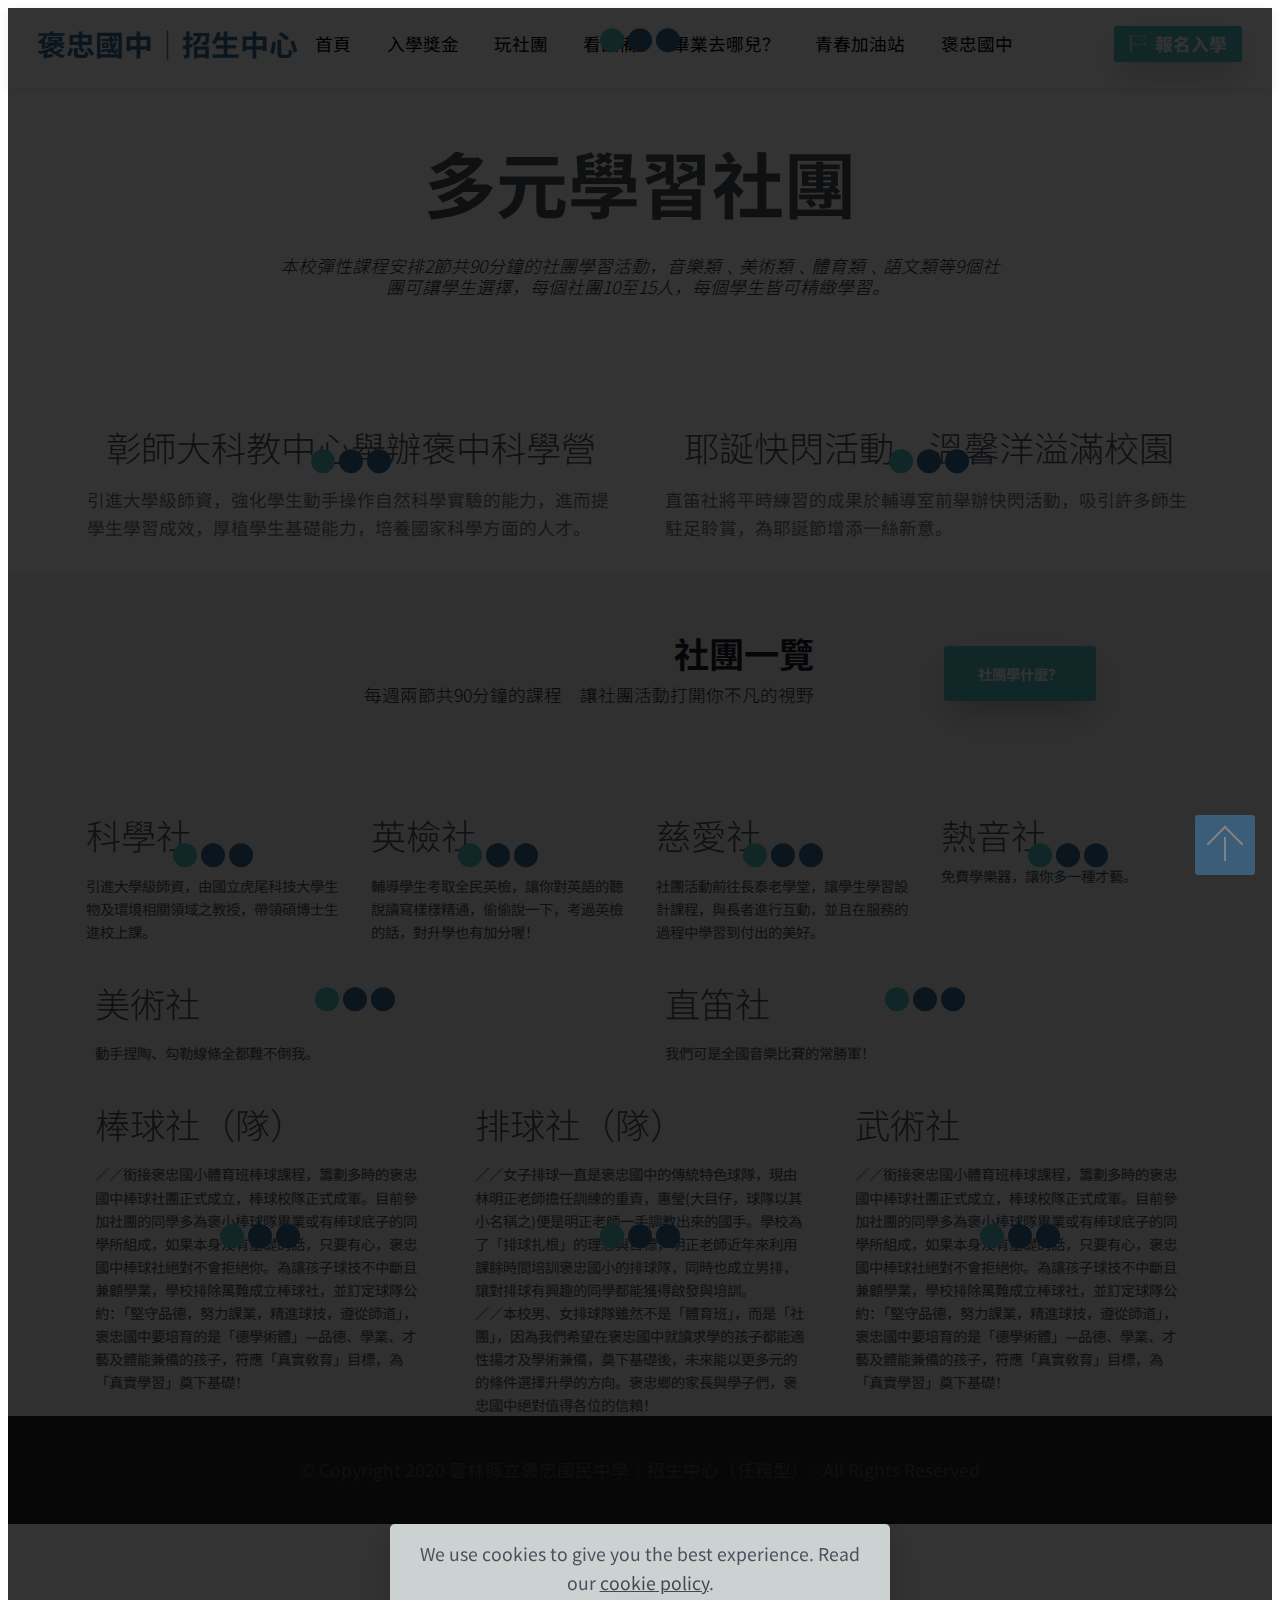
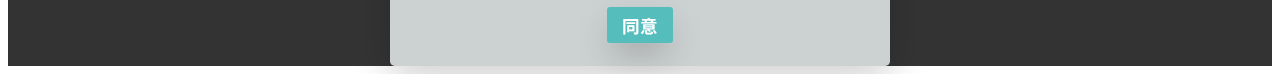
==== commit 29e1b75f: "create github pages" ====
--- a/club.html
+++ b/club.html
@@ -19,18 +19,20 @@
  
  <style amp-custom> 
 .gdpr-block{padding: 10px;font-size: 14px;display: block;width: 100%;text-align: center;}.gdpr-block.covert {display: none;}.textGDPR{position: relative;}.gdpr-block label span.textGDPR input[name='gdpr']{ width: 15px;height: 15px;margin: 0;position: absolute;top: 3px;left: -20px;}.gdpr-block label{color: #a7a7a7;vertical-align: middle;user-select: none;margin-bottom: 0;}div,span,h1,h2,h3,h4,h5,h6,p,blockquote,a,ol,ul,li,figcaption,textarea,input{font: inherit;}*{-webkit-box-sizing: border-box;box-sizing: border-box;outline: none;}*:focus{outline: none;}body{position: relative;font-style: normal;line-height: 1.6;color: #48525c;}section{background-color: #eeeeee;background-position: 50% 50%;background-repeat: no-repeat;background-size: cover;overflow: hidden;padding: 0;}h1,h2,h3,h4,h5,h6{margin: 0;padding: 0;}p,li,blockquote{letter-spacing: normal;line-height: 1.6;}ul,ol,blockquote,p{margin-bottom: 0;margin-top: 0;}a{cursor: pointer;}a,a:hover{text-decoration: none;}a.mbr-iconfont:hover{text-decoration: none;}h1,h2,h3,h4,h5,h6,.display-1,.display-2,.display-4,.display-5,.display-7{word-break: break-word;word-wrap: break-word;}b,strong{font-weight: bold;}blockquote{padding: 10px 0 10px 20px;position: relative;border-left: 3px solid;}input:-webkit-autofill,input:-webkit-autofill:hover,input:-webkit-autofill:focus,input:-webkit-autofill:active{-webkit-transition-delay: 9999s;transition-delay: 9999s;-webkit-transition-property: background-color,color;-o-transition-property: background-color,color;transition-property: background-color,color;}html,body{height: auto;min-height: 100vh;}.mbr-section-title{margin: 0;padding: 0;font-style: normal;line-height: 1.2;width: 100%;color: #20202a;}.mbr-section-subtitle{line-height: 1.2;width: 100%;color: #20202a;}.mbr-text{font-style: normal;line-height: 1.6;width: 100%;color: #48525c;font-weight: 400;}.mbr-white{color: #ffffff;}.mbr-black{color: #000000;}.align-left{text-align: left;}.align-left .list-item{justify-content: flex-start;}.align-center{text-align: center;}.align-center .list-item{justify-content: center;}.align-right{text-align: right;}.align-right .list-item{justify-content: flex-end;}@media (max-width: 767px){.align-left,.align-center,.align-right{text-align: center;}.align-left .list-item,.align-center .list-item,.align-right .list-item{justify-content: center;}}.mbr-light{font-weight: 300;}.mbr-regular{font-weight: 400;}.mbr-semibold{font-weight: 600;}.mbr-bold{font-weight: 700;}.icons-list a{margin: 0;}.icons-list a:last-child{margin: 0;}.mbr-figure{align-self: center;}.hidden{visibility: hidden;}.super-hide{display: none;}.inactive{-webkit-user-select: none;-moz-user-select: none;-ms-user-select: none;user-select: none;pointer-events: none;-webkit-user-drag: none;user-drag: none;}.mbr-overlay{position: absolute;bottom: 0;left: 0;right: 0;top: 0;z-index: 0;}.map-placeholder{display: none;}.google-map,.google-map iframe{position: relative;width: 100%;height: 400px;}amp-img{width: 100%;}amp-img img{max-height: 100%;max-width: 100%;}img.mbr-temp{width: 100%;}.rounded{border-radius: 50%;}.is-builder .nodisplay + img[async],.is-builder .nodisplay + img[decoding="async"],.is-builder amp-img > a + img[async],.is-builder amp-img > a + img[decoding="async"]{display: none;}html:not(.is-builder) amp-img > a{position: absolute;top: 0;bottom: 0;left: 0;right: 0;z-index: 1;}.is-builder .temp-amp-sizer{position: absolute;}.is-builder amp-youtube .temp-amp-sizer,.is-builder amp-vimeo .temp-amp-sizer{position: static;}.mobirise-spinner{position: absolute;top: 50%;left: 40%;margin-left: 10%;-webkit-transform: translate3d(-50%,-50%,0);z-index: 4;}.mobirise-spinner em{width: 24px;height: 24px;background: #3ac;border-radius: 100%;display: inline-block;-webkit-animation: slide 1s infinite;}.mobirise-spinner em:nth-child(1){-webkit-animation-delay: 0.1s;}.mobirise-spinner em:nth-child(2){-webkit-animation-delay: 0.2s;}.mobirise-spinner em:nth-child(3){-webkit-animation-delay: 0.3s;}@-moz-keyframes slide{0%{-webkit-transform: scale(1);}50%{opacity: 0.3;-webkit-transform: scale(2);}100%{-webkit-transform: scale(1);}}@-webkit-keyframes slide{0%{-webkit-transform: scale(1);}50%{opacity: 0.3;-webkit-transform: scale(2);}100%{-webkit-transform: scale(1);}}@-o-keyframes slide{0%{-webkit-transform: scale(1);}50%{opacity: 0.3;-webkit-transform: scale(2);}100%{-webkit-transform: scale(1);}}@keyframes slide{0%{-webkit-transform: scale(1);}50%{opacity: 0.3;-webkit-transform: scale(2);}100%{-webkit-transform: scale(1);}}.mobirise-loader .amp-active > div{display: none;}.iconfont-wrapper{display: inline-flex;}.mbr-flex{display: flex;}.flex-wrap{flex-wrap: wrap;}.mbr-jc-s{justify-content: flex-start;}.mbr-jc-c{justify-content: center;}.mbr-jc-e{justify-content: flex-end;}.mbr-row-reverse{flex-direction: row-reverse;}.mbr-column{flex-direction: column;}amp-img,img{height: 100%;width: 100%;}.hidden-slide{display: none;}.visible-slide{display: flex;}section,.container,.container-fluid{position: relative;word-wrap: break-word;}.mbr-fullscreen .mbr-overlay{min-height: 100vh;}.mbr-fullscreen{display: flex;align-items: center;height: 100vh;min-height: 100vh;padding: 3rem 0;}.container{padding: 0 1rem;width: 100%;margin-right: auto;margin-left: auto;}@media (max-width: 767px){.container{max-width: 540px;}} @media (min-width: 768px){.container{max-width: 720px;}} @media (min-width: 992px){.container{max-width: 960px;}} @media (min-width: 1200px){.container{max-width: 1140px;}}.container-fluid{width: 100%;padding: 0 1rem;}.btn{position: relative;font-weight: 700;margin: 0.4rem 0.9rem;border: 2px solid;font-style: normal;white-space: normal;transition: all 0.3s cubic-bezier(0.25,0.1,0.25,1);display: inline-flex;align-items: center;justify-content: center;word-break: break-word;line-height: 1.2rem;letter-spacing: normal;}.btn-form{padding: 1rem 2rem;}.btn-form:hover{cursor: pointer;}.btn{padding: 1rem 2rem;border-radius: 3px;}.btn-sm{padding: 0.4rem 0.8rem;border-radius: 3px;}.btn-md{padding: 1rem 2rem;border-radius: 3px;}.btn-lg{padding: 1.2rem 3.2rem;border-radius: 3px;}form .btn,form .mbr-section-btn{margin: 0;}.note-popover .btn:after{display: none;}.mbr-section-btn{margin: 0 -0.9rem;font-size: 0;}nav .mbr-section-btn{margin-left: 0rem;margin-right: 0rem;}.btn .mbr-iconfont,.btn.btn-md .mbr-iconfont{cursor: pointer;margin: 0 0.8rem 0 0;}.btn-sm .mbr-iconfont{margin: 0 0.5rem 0 0;}[type="submit"]{-webkit-appearance: none;}section.menu{min-height: 56px;overflow: visible;padding: 0;}.menu-container{display: flex;-webkit-box-pack: justify;-ms-flex-pack: justify;justify-content: space-between;align-items: center;min-height: 56px;}@media (max-width: 991px){.menu-container{max-width: 100%;padding: 0.5rem 1rem;}} @media (max-width: 767px){.menu-container{padding: 0.5rem 1rem;}}.navbar{z-index: 100;width: 100%;position: absolute;box-shadow: 0 2px 10px 0 rgba(0,0,0,0.07);}.navbar-fixed-top{position: fixed;top: 0;}.navbar-brand{display: flex;align-items: center;word-break: break-word;z-index: 1;}.navbar-logo{margin: 0 0.8rem 0 0;}@media (max-width: 767px){.navbar-logo amp-img{max-height: 35px;max-width: 35px;}}.navbar-caption-wrap{display: flex;}.navbar .navbar-collapse{display: flex;-ms-flex-preferred-size: auto;flex-basis: auto;align-items: center;justify-content: space-between;width: 100%;}@media (max-width: 991px){.navbar .navbar-collapse{display: none;position: absolute;top: 0;right: 0;height: 100vh;overflow-y: auto;padding: 70px 2rem 1rem;z-index: 1;}}@media (max-width: 991px){.navbar.opened .navbar-collapse.show,.navbar.opened .navbar-collapse.collapsing{display: block;}.is-builder .navbar-collapse{position: fixed;}}.navbar-nav{list-style-type: none;display: flex;flex-wrap: wrap;padding-left: 0;min-width: 10rem;}@media (max-width: 991px){.navbar-nav{flex-direction: column;}} .navbar-nav .mbr-iconfont{margin: 0 0.2rem 0 0;}.nav-item{word-break: break-all;}.nav-link{display: flex;align-items: center;justify-content: center;}.nav-link,.navbar-caption{transition: all 0.2s;letter-spacing: normal;}.nav-dropdown .dropdown-menu{min-width: 10rem;position: absolute;left: 0;padding: 10px 0;border-radius: 0 0 4px 4px;transition: opacity 0.2s cubic-bezier(0.25,0.1,0.25,1);}.nav-dropdown .dropdown-menu .dropdown-item{line-height: normal;display: flex;justify-content: center;align-items: center;padding: 0 15px;margin: 20px 0;white-space: nowrap;}.nav-dropdown .dropdown-menu .dropdown-item:active{background: none;}.nav-dropdown .dropdown-menu .dropdown{position: relative;}.dropdown-menu .dropdown:hover > .dropdown-menu{opacity: 1;pointer-events: all;}.nav-dropdown .dropdown-submenu{top: 0;left: 100%;margin: 0;}.nav-item.dropdown{position: relative;}.nav-item.dropdown .dropdown-menu{opacity: 0;pointer-events: none;}.nav-item.dropdown:hover > .dropdown-menu{opacity: 1;pointer-events: all;}.link.dropdown-toggle:after{content: "";margin-left: 0.25rem;border-top: 0.35em solid;border-right: 0.35em solid transparent;border-left: 0.35em solid transparent;border-bottom: 0;}.navbar .dropdown.open > .dropdown-menu{display: block;}@media (max-width: 991px){.is-builder .nav-dropdown .dropdown-menu{position: relative;}.nav-dropdown .dropdown-submenu{left: 0;}.nav-dropdown .dropdown-menu .dropdown-item{padding: 0;margin: 0 0 1rem 0;justify-content: center;}.nav-dropdown .dropdown-menu .dropdown-item:after{right: auto;}.navbar.opened .dropdown-menu{top: 0;}.dropdown-toggle[data-toggle="dropdown-submenu"]:after{content: "";margin-left: 0.25rem;border-top: 0.35em solid;border-right: 0.35em solid transparent;border-left: 0.35em solid transparent;border-bottom: 0;top: 55%;}}.navbar-buttons{display: flex;flex-wrap: wrap;align-items: center;justify-content: center;}@media (max-width: 991px){.navbar-buttons{flex-direction: column;}}.menu-social-list{display: flex;align-items: center;justify-content: center;flex-wrap: wrap;}.menu-social-list a{margin: 0 0.5rem;}.menu-social-list a span{font-size: 1.5rem;}button.navbar-toggler{position: relative;width: 31px;height: 20px;cursor: pointer;transition: all .2s;-ms-flex-item-align: center;-ms-grid-row-align: center;align-self: center;}.hamburger span{position: absolute;right: 0;width: 30px;height: 2px;border-right: 5px;}.hamburger span:nth-child(1){top: 0;transition: all .2s;}.hamburger span:nth-child(2){top: 8px;transition: all .15s;}.hamburger span:nth-child(3){top: 8px;transition: all .15s;}.hamburger span:nth-child(4){top: 16px;transition: all .2s;}nav.opened .navbar-toggler:not(.hide) .hamburger span:nth-child(4),nav.opened .navbar-toggler:not(.hide) .hamburger span:nth-child(1){top: 8px;width: 0;opacity: 0;right: 50%;transition: all .2s;}nav.opened .navbar-toggler:not(.hide) .hamburger span:nth-child(2){transform: rotate(-45deg);transition: all .25s;}nav.opened .navbar-toggler:not(.hide) .hamburger span:nth-child(3){transform: rotate(45deg);transition: all .25s;}.ampstart-btn.hamburger{position: relative;margin-left: auto;height: 20px;width: 30px;background: none;border: none;cursor: pointer;z-index: 1000;}@media (min-width: 992px){.nav-dropdown .dropdown-menu{box-shadow: 0 10px 25px 0 rgba(0,0,0,0.2);}.ampstart-btn,amp-sidebar{display: none;}.dropdown-menu .dropdown-toggle:after{content: "";border-bottom: 0.35em solid transparent;border-left: 0.35em solid;border-right: 0;border-top: 0.35em solid transparent;margin-left: 0.3rem;margin-top: -0.3077em;position: absolute;right: 1.1538em;top: 50%;}}.close-sidebar{width: 30px;height: 30px;position: relative;cursor: pointer;background-color: transparent;border: none;}.close-sidebar span{position: absolute;left: 0;width: 30px;height: 2px;border-right: 5px;top: 14px;}.close-sidebar span:nth-child(1){transform: rotate(-45deg);}.close-sidebar span:nth-child(2){transform: rotate(45deg);}.builder-sidebar{position: relative;height: 100vh;overflow-y: auto;min-width: 10rem;z-index: 1030;padding: 1rem 2rem;max-width: 20rem;}.builder-sidebar .dropdown:hover > .dropdown-menu{position: relative;text-align: center;}section.sidebar-open:before{content: '';position: fixed;top: 0;bottom: 0;right: 0;left: 0;background-color: rgba(0,0,0,0.2);z-index: 1040;}.is-builder section.horizontal-menu .ampstart-btn{display: none;}.is-builder section.horizontal-menu .dropdown-menu{z-index: auto;opacity: 1;pointer-events: auto;}.is-builder .menu{overflow: visible;}#sidebar{background-color: transparent;}.card-title{margin: 0;}.card{position: relative;background-color: transparent;border: none;border-radius: 0;width: 100%;padding: 0 1rem;}@media (max-width: 767px){.card:not(.last-child){padding-bottom: 30px;}} .card .card-img{width: auto;border-radius: 0;}.card .card-wrapper{height: 100%;}@media (max-width: 767px){.card .card-wrapper{flex-direction: column;}} .card img{height: 100%;-o-object-fit: cover;object-fit: cover;-o-object-position: center;object-position: center;}.card-inner,.items-list{display: flex;flex-direction: column;}.items-list{list-style-type: none;padding: 0;}.items-list .list-item{padding: 1rem 2rem;}.card-head{padding: 1.5rem 2rem;}.card-price-wrap{padding: 1rem 2rem;}.card-button{padding: 1rem;margin: 0;}.timeline-wrap{position: relative;}.timeline-wrap .iconBackground{position: absolute;left: 50%;width: 20px;height: 20px;line-height: 30px;text-align: center;border-radius: 50%;font-size: 30px;display: inline-block;background-color: #000000;top: 20px;margin: 0 0 0 -10px;}@media (max-width: 767px){.timeline-wrap .iconBackground{left: 0;}}.separline{position: relative;}@media (max-width: 767px){.separline:not(.last-child){padding-bottom: 2rem;}} .separline:before{position: absolute;content: "";width: 2px;background-color: #000000;left: calc(50% - 1px);height: calc(100% - 20px);top: 40px;}@media (max-width: 767px){.separline:before{left: 0;}}.gallery-img-wrap{position: relative;height: 100%;}.gallery-img-wrap:hover{cursor: pointer;}.gallery-img-wrap:hover .icon-wrap,.gallery-img-wrap:hover .caption-on-hover{opacity: 1;}.gallery-img-wrap:hover:after{opacity: .5;}.gallery-img-wrap amp-img{height: 100%;}.gallery-img-wrap:after{content: "";position: absolute;top: 0;bottom: 0;left: 0;right: 0;background: #000;opacity: 0;transition: opacity 0.2s;pointer-events: none;}.gallery-img-wrap .icon-wrap,.gallery-img-wrap .img-caption{z-index: 3;pointer-events: none;position: absolute;}.gallery-img-wrap .icon-wrap,.gallery-img-wrap .caption-on-hover{opacity: 0;transition: opacity 0.2s;}.gallery-img-wrap .icon-wrap{left: 50%;top: 50%;transform: translate(-50%,-50%);background-color: #fff;padding: .5rem;border-radius: 50%;}.gallery-img-wrap .amp-iconfont{color: #000;font-size: 1rem;width: 1rem;display: block;}.gallery-img-wrap .img-caption{left: 0;right: 0;}.gallery-img-wrap .img-caption.caption-top{top: 0;}.gallery-img-wrap .img-caption.caption-bottom{bottom: 0;}.gallery-img-wrap .img-caption:not(.caption-on-hover):after{content: "";position: absolute;top: 0;left: 0;right: 0;height: 100%;transition: opacity 0.2s;z-index: -1;pointer-events: none;}@media (max-width: 767px){.gallery-img-wrap:after,.gallery-img-wrap:hover:after,.gallery-img-wrap .icon-wrap{display: none;}.gallery-img-wrap .caption-on-hover{opacity: 1;}}.is-builder .gallery-img-wrap .icon-wrap,.is-builder .gallery-img-wrap .img-caption > *{pointer-events: all;}.amp-carousel-button,.dots-wrapper .dots span{transition: all 0.4s;cursor: pointer;outline: none;}.amp-carousel-button{width: 50px;height: 50px;border-radius: 50%;}.dots-wrapper .dots{display: inline-block;margin: 4px 8px;}.dots-wrapper .dots span{display: block;border-radius: 12px;height: 24px;width: 24px;background-color: #ffffff;border: 10px solid #cccccc;opacity: 0.5;}.dots-wrapper .dots span.current{width: 40px;}.dots-wrapper .dots span:hover,.dots-wrapper .dots span.current{opacity: 1;}.amp-carousel-button-next:after{right: 1rem;}.amp-carousel-button-prev:after{left: 1rem;}button.btn-img{cursor: pointer;}.is-builder .preview button.btn-img{opacity: 0.5;position: relative;pointer-events: none;}amp-image-lightbox,.lightbox{background: rgba(0,0,0,0.8);display: flex;flex-wrap: wrap;align-items: center;justify-content: center;width: 100%;height: 100%;overflow: auto;}amp-image-lightbox a.control,.lightbox a.control{position: absolute;cursor: default;top: 0;right: 0;}amp-image-lightbox .close,.lightbox .close{background: none;border: none;position: absolute;top: 16px;right: 16px;height: 32px;width: 32px;cursor: pointer;z-index: 1000;}amp-image-lightbox .close:before,amp-image-lightbox .close:after,.lightbox .close:before,.lightbox .close:after{position: absolute;top: 0;right: 16px;content: ' ';height: 32px;width: 2px;background-color: #fff;}amp-image-lightbox .close:before,.lightbox .close:before{transform: rotate(45deg);}amp-image-lightbox .close:after,.lightbox .close:after{transform: rotate(-45deg);}amp-image-lightbox .video-block,.lightbox .video-block{width: 100%;}div[submit-success] > *,div[submit-error] > *{padding: 15px;margin-bottom: 1rem;}.form-block{z-index: 1;background-color: transparent;padding: 0;position: relative;overflow: hidden;}.form-block .mbr-overlay{z-index: -1;}@media (max-width: 991px){.form-block{padding: 0;}}form input,form textarea,form select{padding: 1rem;line-height: 1.2rem;width: 100%;background: #ffffff;border-width: 2px;border-style: solid;border-color: #767676;border-radius: 3px;color: #000000;}form input[type="checkbox"],form input[type="radio"]{border: none;background: none;width: auto;}form .field{padding-bottom: 0.5rem;padding-top: 0.5rem;}form textarea.field-input{height: 200px;}form .fieldset{display: flex;justify-content: center;flex-wrap: wrap;align-items: center;}textarea[type="hidden"]{display: none;}.form-check{margin-bottom: 0;}.form-check-label{padding-left: 0;}.form-check-input{position: relative;margin: 4px;}.form-check-inline{display: inline-flex;align-items: center;padding-left: 0;margin-right: .75rem;}.mbr-row,.mbr-form-row{display: -webkit-box;display: -ms-flexbox;display: flex;-ms-flex-wrap: wrap;flex-wrap: wrap;margin-left: -1rem;margin-right: -1rem;}.mbr-form-row{margin-left: -0.5rem;margin-right: -0.5rem;}.mbr-form-row > [class*="mbr-col"]{padding-left: 0.5rem;padding-right: 0.5rem;}@media (max-width: 767px){.mbr-col,.mbr-col-auto{padding-right: 1rem;padding-left: 1rem;}.mbr-col-sm-12{-ms-flex: 0 0 100%;-webkit-box-flex: 0;flex: 0 0 100%;max-width: 100%;padding-right: 1rem;padding-left: 1rem;}}@media (min-width: 768px){.mbr-col,.mbr-col-auto{padding-right: 1rem;padding-left: 1rem;}.mbr-col-md-2{-ms-flex: 0 0 16.6666666667%;-webkit-box-flex: 0;flex: 0 0 16.6666666667%;max-width: 16.6666666667%;padding-right: 1rem;padding-left: 1rem;}.mbr-col-md-3{-ms-flex: 0 0 25%;-webkit-box-flex: 0;flex: 0 0 25%;max-width: 25%;padding-right: 1rem;padding-left: 1rem;}.mbr-col-md-4{-ms-flex: 0 0 33.3333333333%;-webkit-box-flex: 0;flex: 0 0 33.3333333333%;max-width: 33.3333333333%;padding-right: 1rem;padding-left: 1rem;}.mbr-col-md-5{-ms-flex: 0 0 41.6666666667%;-webkit-box-flex: 0;flex: 0 0 41.6666666667%;max-width: 41.6666666667%;padding-right: 1rem;padding-left: 1rem;}.mbr-col-md-6{-ms-flex: 0 0 50%;-webkit-box-flex: 0;flex: 0 0 50%;max-width: 50%;padding-right: 1rem;padding-left: 1rem;}.mbr-col-md-7{-ms-flex: 0 0 58.3333333333%;-webkit-box-flex: 0;flex: 0 0 58.3333333333%;max-width: 58.3333333333%;padding-right: 1rem;padding-left: 1rem;}.mbr-col-md-8{-ms-flex: 0 0 66.6666666667%;-webkit-box-flex: 0;flex: 0 0 66.6666666667%;max-width: 66.6666666667%;padding-right: 1rem;padding-left: 1rem;}.mbr-col-md-10{-ms-flex: 0 0 83.3333333333%;-webkit-box-flex: 0;flex: 0 0 83.3333333333%;max-width: 83.3333333333%;padding-right: 1rem;padding-left: 1rem;}.mbr-col-md-12{-ms-flex: 0 0 100%;-webkit-box-flex: 0;flex: 0 0 100%;max-width: 100%;padding-right: 1rem;padding-left: 1rem;}}.mbr-col{-ms-flex: 1 1 auto;-webkit-box-flex: 1;flex: 1 1 auto;max-width: 100%;}.mbr-col-auto{-ms-flex: 0 0 auto;flex: 0 0 auto;width: auto;}@media (min-width: 992px){.mbr-col,.mbr-col-auto{padding-right: 1rem;padding-left: 1rem;}.mbr-col-lg-2{-ms-flex: 0 0 16.6666666667%;-webkit-box-flex: 0;flex: 0 0 16.6666666667%;max-width: 16.6666666667%;padding-right: 1rem;padding-left: 1rem;}.mbr-col-lg-3{-ms-flex: 0 0 25%;-webkit-box-flex: 0;flex: 0 0 25%;max-width: 25%;padding-right: 1rem;padding-left: 1rem;}.mbr-col-lg-4{-ms-flex: 0 0 33.3333333333%;-webkit-box-flex: 0;flex: 0 0 33.3333333333%;max-width: 33.3333333333%;padding-right: 1rem;padding-left: 1rem;}.mbr-col-lg-5{-ms-flex: 0 0 41.6666666667%;-webkit-box-flex: 0;flex: 0 0 41.6666666667%;max-width: 41.6666666667%;padding-right: 1rem;padding-left: 1rem;}.mbr-col-lg-6{-ms-flex: 0 0 50%;-webkit-box-flex: 0;flex: 0 0 50%;max-width: 50%;padding-right: 1rem;padding-left: 1rem;}.mbr-col-lg-7{-ms-flex: 0 0 58.3333333333%;-webkit-box-flex: 0;flex: 0 0 58.3333333333%;max-width: 58.3333333333%;padding-right: 1rem;padding-left: 1rem;}.mbr-col-lg-8{-ms-flex: 0 0 66.6666666667%;-webkit-box-flex: 0;flex: 0 0 66.6666666667%;max-width: 66.6666666667%;padding-right: 1rem;padding-left: 1rem;}.mbr-col-lg-9{-ms-flex: 0 0 75%;-webkit-box-flex: 0;flex: 0 0 75%;max-width: 75%;padding-right: 1rem;padding-left: 1rem;}.mbr-col-lg-10{-ms-flex: 0 0 83.3333333333%;-webkit-box-flex: 0;flex: 0 0 83.3333333333%;max-width: 83.3333333333%;padding-right: 1rem;padding-left: 1rem;}.mbr-col-lg-12{-ms-flex: 0 0 100%;-webkit-box-flex: 0;flex: 0 0 100%;max-width: 100%;padding-right: 1rem;padding-left: 1rem;}}@media (min-width: 992px){.lg-pb{padding-bottom: 3rem;}}@media (max-width: 991px){.md-pb{padding-bottom: 3rem;}}.mbr-pt-1,.mbr-py-1{padding-top: 10px;}.mbr-pb-1,.mbr-py-1{padding-bottom: 10px;}.mbr-px-1{padding-left: 10px;padding-right: 10px;}.mbr-p-1{padding: 10px;}.mbr-pt-2,.mbr-py-2{padding-top: 1rem;}.mbr-pb-2,.mbr-py-2{padding-bottom: 1rem;}.mbr-px-2{padding-left: 1rem;padding-right: 1rem;}.mbr-p-2{padding: 1rem;}.mbr-pt-3,.mbr-py-3{padding-top: 25px;}.mbr-pb-3,.mbr-py-3{padding-bottom: 25px;}.mbr-px-3{padding-left: 25px;padding-right: 25px;}.mbr-p-3{padding: 25px;}.mbr-pt-4,.mbr-py-4{padding-top: 2rem;}.mbr-pb-4,.mbr-py-4{padding-bottom: 2rem;}.mbr-px-4{padding-left: 2rem;padding-right: 2rem;}.mbr-p-4{padding: 2rem;}.mbr-pt-5,.mbr-py-5{padding-top: 3rem;}.mbr-pb-5,.mbr-py-5{padding-bottom: 3rem;}.mbr-px-5{padding-left: 3rem;padding-right: 3rem;}.mbr-p-5{padding: 3rem;}@media (max-width: 991px){.mbr-py-4,.mbr-py-5{padding-top: 1rem;padding-bottom: 1rem;}.mbr-px-4,.mbr-px-5{padding-left: 1rem;padding-right: 1rem;}.mbr-p-3,.mbr-p-4,.mbr-p-5{padding: 1rem;}}.mbr-ml-auto{margin-left: auto;}.mbr-mr-auto{margin-right: auto;}.mbr-m-auto{margin: auto;}#scrollToTopMarker{position: absolute;width: 0px;height: 0px;top: 300px;}#scrollToTopButton{position: fixed;bottom: 25px;right: 25px;opacity: .4;z-index: 5000;font-size: 32px;height: 60px;width: 60px;border: none;border-radius: 3px;cursor: pointer;}#scrollToTopButton:focus{outline: none;}#scrollToTopButton a:before{content: '';position: absolute;height: 40%;top: 36%;width: 2px;left: calc(50% - 1px);}#scrollToTopButton a:after{content: '';position: absolute;border-top: 2px solid;border-right: 2px solid;width: 40%;height: 40%;left: calc(30% - 1px);bottom: 30%;transform: rotate(-45deg);}.is-builder #scrollToTopButton a:after{left: 30%;}a{font-style: normal;}@media (max-width: 767px){.mbr-section-btn,.mbr-section-title{text-align: center;}}@media (min-width: 992px){.mbr-col-lg-11{flex: 0 0 91.666%;max-width: 91.666%;padding-right: 1rem;padding-left: 1rem;}}
-body{font-family: Roboto;}blockquote{border-color: #55bebd;}div[submit-success] > *{background: #336a95;color: #ffffff;}div[submit-error] > *{background: #a0a0a0;color: #ffffff;}.display-1{font-family: 'Noto Sans SC',sans-serif;font-size: 4.5rem;}.display-2{font-family: 'Noto Sans SC',sans-serif;font-size: 2.2rem;}.display-4{font-family: 'Noto Sans SC',sans-serif;font-size: 0.9rem;}.display-5{font-family: 'Noto Sans SC',sans-serif;font-size: 1.8rem;}.display-7{font-family: 'Noto Sans SC',sans-serif;font-size: 1.1rem;}.display-1 .mbr-iconfont-btn{font-size: 4.5rem;width: 4.5rem;}.display-2 .mbr-iconfont-btn{font-size: 2.2rem;width: 2.2rem;}.display-4 .mbr-iconfont-btn{font-size: 0.9rem;width: 0.9rem;}.display-5 .mbr-iconfont-btn{font-size: 1.8rem;width: 1.8rem;}.display-7 .mbr-iconfont-btn{font-size: 1.1rem;width: 1.1rem;}@media (max-width: 768px){.display-1{font-size: 3.6rem;font-size: calc( 2.225rem + (4.5 - 2.225) * ((100vw - 20rem) / (48 - 20)));line-height: calc( 1.4 * (2.225rem + (4.5 - 2.225) * ((100vw - 20rem) / (48 - 20))));}.display-2{font-size: 1.76rem;font-size: calc( 1.42rem + (2.2 - 1.42) * ((100vw - 20rem) / (48 - 20)));line-height: calc( 1.4 * (1.42rem + (2.2 - 1.42) * ((100vw - 20rem) / (48 - 20))));}.display-4{font-size: 0.72rem;font-size: calc( 0.965rem + (0.9 - 0.965) * ((100vw - 20rem) / (48 - 20)));line-height: calc( 1.4 * (0.965rem + (0.9 - 0.965) * ((100vw - 20rem) / (48 - 20))));}.display-5{font-size: 1.44rem;font-size: calc( 1.28rem + (1.8 - 1.28) * ((100vw - 20rem) / (48 - 20)));line-height: calc( 1.4 * (1.28rem + (1.8 - 1.28) * ((100vw - 20rem) / (48 - 20))));}.display-7{font-size: 0.88rem;font-size: calc( 1.0350000000000001rem + (1.1 - 1.0350000000000001) * ((100vw - 20rem) / (48 - 20)));line-height: calc( 1.4 * (1.0350000000000001rem + (1.1 - 1.0350000000000001) * ((100vw - 20rem) / (48 - 20))));}}.bg-primary{background-color: #55bebd;}.bg-success{background-color: #336a95;}.bg-info{background-color: #8282e7;}.bg-warning{background-color: #767676;}.bg-danger{background-color: #a0a0a0;}.btn-primary,.btn-primary:active,.btn-primary.active{background-color: #55bebd;border-color: #55bebd;color: #ffffff;}.btn-primary:hover,.btn-primary:focus,.btn-primary.focus{color: #ffffff;background-color: #37908f;border-color: #37908f;}.btn-primary.disabled,.btn-primary:disabled{color: #ffffff;background-color: #37908f;border-color: #37908f;}.btn-secondary,.btn-secondary:active,.btn-secondary.active{background-color: #336a95;border-color: #336a95;color: #ffffff;}.btn-secondary:hover,.btn-secondary:focus,.btn-secondary.focus{color: #ffffff;background-color: #1f415c;border-color: #1f415c;}.btn-secondary.disabled,.btn-secondary:disabled{color: #ffffff;background-color: #1f415c;border-color: #1f415c;}.btn-info,.btn-info:active,.btn-info.active{background-color: #8282e7;border-color: #8282e7;color: #ffffff;}.btn-info:hover,.btn-info:focus,.btn-info.focus{color: #ffffff;background-color: #4242db;border-color: #4242db;}.btn-info.disabled,.btn-info:disabled{color: #ffffff;background-color: #4242db;border-color: #4242db;}.btn-success,.btn-success:active,.btn-success.active{background-color: #336a95;border-color: #336a95;color: #ffffff;}.btn-success:hover,.btn-success:focus,.btn-success.focus{color: #ffffff;background-color: #1f415c;border-color: #1f415c;}.btn-success.disabled,.btn-success:disabled{color: #ffffff;background-color: #1f415c;border-color: #1f415c;}.btn-warning,.btn-warning:active,.btn-warning.active{background-color: #767676;border-color: #767676;color: #ffffff;}.btn-warning:hover,.btn-warning:focus,.btn-warning.focus{color: #ffffff;background-color: #505050;border-color: #505050;}.btn-warning.disabled,.btn-warning:disabled{color: #ffffff;background-color: #505050;border-color: #505050;}.btn-danger,.btn-danger:active,.btn-danger.active{background-color: #a0a0a0;border-color: #a0a0a0;color: #ffffff;}.btn-danger:hover,.btn-danger:focus,.btn-danger.focus{color: #ffffff;background-color: #7a7a7a;border-color: #7a7a7a;}.btn-danger.disabled,.btn-danger:disabled{color: #ffffff;background-color: #7a7a7a;border-color: #7a7a7a;}.btn-black,.btn-black:active,.btn-black.active{background-color: #333333;border-color: #333333;color: #ffffff;}.btn-black:hover,.btn-black:focus,.btn-black.focus{color: #ffffff;background-color: #0d0d0d;border-color: #0d0d0d;}.btn-black.disabled,.btn-black:disabled{color: #ffffff;background-color: #0d0d0d;border-color: #0d0d0d;}.btn-white,.btn-white:active,.btn-white.active{background-color: #ffffff;border-color: #ffffff;color: #808080;}.btn-white:hover,.btn-white:focus,.btn-white.focus{color: #808080;background-color: #d9d9d9;border-color: #d9d9d9;}.btn-white.disabled,.btn-white:disabled{color: #808080;background-color: #d9d9d9;border-color: #d9d9d9;}.btn-white,.btn-white:active,.btn-white.active{color: #333333;}.btn-white:hover,.btn-white:focus,.btn-white.focus{color: #333333;}.btn-white.disabled,.btn-white:disabled{color: #333333;}.btn-primary-outline,.btn-primary-outline:active,.btn-primary-outline.active{background: none;border-color: #307d7c;color: #307d7c;}.btn-primary-outline:hover,.btn-primary-outline:focus,.btn-primary-outline.focus{color: #ffffff;background-color: #55bebd;border-color: #55bebd;}.btn-primary-outline.disabled,.btn-primary-outline:disabled{color: #ffffff;background-color: #55bebd;border-color: #55bebd;}.btn-secondary-outline,.btn-secondary-outline:active,.btn-secondary-outline.active{background: none;border-color: #193449;color: #193449;}.btn-secondary-outline:hover,.btn-secondary-outline:focus,.btn-secondary-outline.focus{color: #ffffff;background-color: #336a95;border-color: #336a95;}.btn-secondary-outline.disabled,.btn-secondary-outline:disabled{color: #ffffff;background-color: #336a95;border-color: #336a95;}.btn-info-outline,.btn-info-outline:active,.btn-info-outline.active{background: none;border-color: #2c2cd7;color: #2c2cd7;}.btn-info-outline:hover,.btn-info-outline:focus,.btn-info-outline.focus{color: #ffffff;background-color: #8282e7;border-color: #8282e7;}.btn-info-outline.disabled,.btn-info-outline:disabled{color: #ffffff;background-color: #8282e7;border-color: #8282e7;}.btn-success-outline,.btn-success-outline:active,.btn-success-outline.active{background: none;border-color: #193449;color: #193449;}.btn-success-outline:hover,.btn-success-outline:focus,.btn-success-outline.focus{color: #ffffff;background-color: #336a95;border-color: #336a95;}.btn-success-outline.disabled,.btn-success-outline:disabled{color: #ffffff;background-color: #336a95;border-color: #336a95;}.btn-warning-outline,.btn-warning-outline:active,.btn-warning-outline.active{background: none;border-color: #434343;color: #434343;}.btn-warning-outline:hover,.btn-warning-outline:focus,.btn-warning-outline.focus{color: #ffffff;background-color: #767676;border-color: #767676;}.btn-warning-outline.disabled,.btn-warning-outline:disabled{color: #ffffff;background-color: #767676;border-color: #767676;}.btn-danger-outline,.btn-danger-outline:active,.btn-danger-outline.active{background: none;border-color: #6d6d6d;color: #6d6d6d;}.btn-danger-outline:hover,.btn-danger-outline:focus,.btn-danger-outline.focus{color: #ffffff;background-color: #a0a0a0;border-color: #a0a0a0;}.btn-danger-outline.disabled,.btn-danger-outline:disabled{color: #ffffff;background-color: #a0a0a0;border-color: #a0a0a0;}.btn-black-outline,.btn-black-outline:active,.btn-black-outline.active{background: none;border-color: #000000;color: #000000;}.btn-black-outline:hover,.btn-black-outline:focus,.btn-black-outline.focus{color: #ffffff;background-color: #333333;border-color: #333333;}.btn-black-outline.disabled,.btn-black-outline:disabled{color: #ffffff;background-color: #333333;border-color: #333333;}.btn-white-outline,.btn-white-outline:active,.btn-white-outline.active{background: none;border-color: #ffffff;color: #ffffff;}.btn-white-outline:hover,.btn-white-outline:focus,.btn-white-outline.focus{color: #333333;background-color: #ffffff;border-color: #ffffff;}.text-primary{color: #55bebd;}.text-secondary{color: #336a95;}.text-success{color: #336a95;}.text-info{color: #8282e7;}.text-warning{color: #767676;}.text-danger{color: #a0a0a0;}.text-white{color: #ffffff;}.text-black{color: #000000;}a.text-primary:hover,a.text-primary:focus{color: #307d7c;}a.text-secondary:hover,a.text-secondary:focus{color: #193449;}a.text-success:hover,a.text-success:focus{color: #193449;}a.text-info:hover,a.text-info:focus{color: #2c2cd7;}a.text-warning:hover,a.text-warning:focus{color: #434343;}a.text-danger:hover,a.text-danger:focus{color: #6d6d6d;}a.text-white:hover,a.text-white:focus{color: #cccccc;}a.text-black:hover,a.text-black:focus{color: #4d4d4d;}.alert-success{background-color: #336a95;}.alert-info{background-color: #8282e7;}.alert-warning{background-color: #767676;}.alert-danger{background-color: #a0a0a0;}a,a:hover{color: #55bebd;}.mbr-plan-header.bg-primary .mbr-plan-subtitle,.mbr-plan-header.bg-primary .mbr-plan-price-desc{color: #b1e1e1;}.mbr-plan-header.bg-success .mbr-plan-subtitle,.mbr-plan-header.bg-success .mbr-plan-price-desc{color: #77a9d0;}.mbr-plan-header.bg-info .mbr-plan-subtitle,.mbr-plan-header.bg-info .mbr-plan-price-desc{color: #ffffff;}.mbr-plan-header.bg-warning .mbr-plan-subtitle,.mbr-plan-header.bg-warning .mbr-plan-price-desc{color: #b6b6b6;}.mbr-plan-header.bg-danger .mbr-plan-subtitle,.mbr-plan-header.bg-danger .mbr-plan-price-desc{color: #e0e0e0;}.mobirise-spinner em:nth-child(1){background: #55bebd;}.mobirise-spinner em:nth-child(2){background: #336a95;}.mobirise-spinner em:nth-child(3){background: #336a95;}#scrollToTopMarker{display: none;}#scrollToTopButton{background-color: #4ea2e3;}#scrollToTopButton a:before{background: #ffffff;}#scrollToTopButton a:after{border-top-color: #ffffff;border-right-color: #ffffff;}.btn:not(.btn-form){box-shadow: 0 15px 35px -5px rgba(0,0,0,0.25);}.btn:not(.btn-form):hover,.btn:not(.btn-form):focus,.btn:not(.btn-form).focus{transform: translateY(-0.125rem);box-shadow: 0 25px 20px -15px rgba(0,0,0,0.15);}.amp-carousel-button{box-shadow: 0 10px 15px 0 rgba(0,0,0,0.4);background-color: #f3f3f3;}.amp-carousel-button:hover{background-color: #fff;box-shadow: 0 20px 30px 0 rgba(0,0,0,0.2);}.amp-carousel-button-next{background-image: url("data:image/svg+xml;charset=utf-8,%3Csvg xmlns='http://www.w3.org/2000/svg' width='18' height='18' fill='%23005AF0' %3E%3Cpath d='M9 3L7.94 4.06l4.19 4.19H3v1.5h9.13l-4.19 4.19L9 15l6-6z'/%3E%3C/svg%3E");}.amp-carousel-button-prev{background-image: url("data:image/svg+xml;charset=utf-8,%3Csvg xmlns='http://www.w3.org/2000/svg' width='18' height='18' fill='%23005AF0'%3E%3Cpath d='M15 8.25H5.87l4.19-4.19L9 3 3 9l6 6 1.06-1.06-4.19-4.19H15v-1.5z'/%3E%3C/svg%3E");}.cid-s4vYcFKxFR{min-height: 80px;}.cid-s4vYcFKxFR .brand-name{color: #336a95;margin: 0;}.cid-s4vYcFKxFR .hamburger span,.cid-s4vYcFKxFR .close-sidebar span{background: #55bebd;}.cid-s4vYcFKxFR .nav-dropdown .dropdown-menu .dropdown-item{font-weight: 400;width: 100%;text-align: inherit;}.cid-s4vYcFKxFR .navbar{min-height: 80px;background: #ffffff;}@media (max-width: 991px){.cid-s4vYcFKxFR .navbar .navbar-brand{flex-shrink: initial;}}.cid-s4vYcFKxFR .navbar-brand{flex-shrink: 0;margin-right: 0;padding: 0;}@media (min-width: 992px){.cid-s4vYcFKxFR .navbar-expand-lg .navbar-nav .nav-link{padding: 0;}.cid-s4vYcFKxFR .navbar-nav .nav-link{margin: .667em 1em;}}.cid-s4vYcFKxFR .navbar-dropdown{padding: .5rem 0;}.cid-s4vYcFKxFR .builder-sidebar,.cid-s4vYcFKxFR .collapse,.cid-s4vYcFKxFR .navbar.navbar-expand-lg .dropdown .dropdown-menu{background-color: #ffffff;}@media (max-width: 991px){.cid-s4vYcFKxFR .navbar-nav a{padding: 0.5rem 0;margin: 0 0 10px;}}.cid-s4vYcFKxFR .close-sidebar:focus{outline: 2px auto #55bebd;}.cid-s4vYcFKxFR amp-img{height: 45px;width: 45px;}.cid-s4vYcFKxFR amp-img img{object-fit: contain;}.cid-s4xtrM7vyo{padding-top: 60px;padding-bottom: 60px;background-color: #ffffff;}.cid-s4xt8brZw3{padding-top: 30px;padding-bottom: 30px;background-color: #ffffff;}.cid-s4xt8brZw3 .mbr-text{color: #767676;}.cid-s4xt8brZw3 .mbr-row{margin-left: -1.5rem;margin-right: -1.5rem;}.cid-s4xt8brZw3 .card-title{text-align: center;}.cid-s4xvtMIyy9{padding-top: 60px;padding-bottom: 60px;background-color: #efefef;}@media (max-width: 767px){.cid-s4xvtMIyy9 .btn-container{padding-top: 1rem;}}.cid-s4xNbc4Zx8{padding-top: 30px;padding-bottom: 30px;background-color: #232323;}
+body{font-family: Roboto;}blockquote{border-color: #55bebd;}div[submit-success] > *{background: #336a95;color: #ffffff;}div[submit-error] > *{background: #a0a0a0;color: #ffffff;}.display-1{font-family: 'Noto Sans SC',sans-serif;font-size: 4.5rem;}.display-2{font-family: 'Noto Sans SC',sans-serif;font-size: 2.2rem;}.display-4{font-family: 'Noto Sans SC',sans-serif;font-size: 0.9rem;}.display-5{font-family: 'Noto Sans SC',sans-serif;font-size: 1.8rem;}.display-7{font-family: 'Noto Sans SC',sans-serif;font-size: 1.1rem;}.display-1 .mbr-iconfont-btn{font-size: 4.5rem;width: 4.5rem;}.display-2 .mbr-iconfont-btn{font-size: 2.2rem;width: 2.2rem;}.display-4 .mbr-iconfont-btn{font-size: 0.9rem;width: 0.9rem;}.display-5 .mbr-iconfont-btn{font-size: 1.8rem;width: 1.8rem;}.display-7 .mbr-iconfont-btn{font-size: 1.1rem;width: 1.1rem;}@media (max-width: 768px){.display-1{font-size: 3.6rem;font-size: calc( 2.225rem + (4.5 - 2.225) * ((100vw - 20rem) / (48 - 20)));line-height: calc( 1.4 * (2.225rem + (4.5 - 2.225) * ((100vw - 20rem) / (48 - 20))));}.display-2{font-size: 1.76rem;font-size: calc( 1.42rem + (2.2 - 1.42) * ((100vw - 20rem) / (48 - 20)));line-height: calc( 1.4 * (1.42rem + (2.2 - 1.42) * ((100vw - 20rem) / (48 - 20))));}.display-4{font-size: 0.72rem;font-size: calc( 0.965rem + (0.9 - 0.965) * ((100vw - 20rem) / (48 - 20)));line-height: calc( 1.4 * (0.965rem + (0.9 - 0.965) * ((100vw - 20rem) / (48 - 20))));}.display-5{font-size: 1.44rem;font-size: calc( 1.28rem + (1.8 - 1.28) * ((100vw - 20rem) / (48 - 20)));line-height: calc( 1.4 * (1.28rem + (1.8 - 1.28) * ((100vw - 20rem) / (48 - 20))));}.display-7{font-size: 0.88rem;font-size: calc( 1.0350000000000001rem + (1.1 - 1.0350000000000001) * ((100vw - 20rem) / (48 - 20)));line-height: calc( 1.4 * (1.0350000000000001rem + (1.1 - 1.0350000000000001) * ((100vw - 20rem) / (48 - 20))));}}.bg-primary{background-color: #55bebd;}.bg-success{background-color: #336a95;}.bg-info{background-color: #8282e7;}.bg-warning{background-color: #767676;}.bg-danger{background-color: #a0a0a0;}.btn-primary,.btn-primary:active,.btn-primary.active{background-color: #55bebd;border-color: #55bebd;color: #ffffff;}.btn-primary:hover,.btn-primary:focus,.btn-primary.focus{color: #ffffff;background-color: #37908f;border-color: #37908f;}.btn-primary.disabled,.btn-primary:disabled{color: #ffffff;background-color: #37908f;border-color: #37908f;}.btn-secondary,.btn-secondary:active,.btn-secondary.active{background-color: #336a95;border-color: #336a95;color: #ffffff;}.btn-secondary:hover,.btn-secondary:focus,.btn-secondary.focus{color: #ffffff;background-color: #1f415c;border-color: #1f415c;}.btn-secondary.disabled,.btn-secondary:disabled{color: #ffffff;background-color: #1f415c;border-color: #1f415c;}.btn-info,.btn-info:active,.btn-info.active{background-color: #8282e7;border-color: #8282e7;color: #ffffff;}.btn-info:hover,.btn-info:focus,.btn-info.focus{color: #ffffff;background-color: #4242db;border-color: #4242db;}.btn-info.disabled,.btn-info:disabled{color: #ffffff;background-color: #4242db;border-color: #4242db;}.btn-success,.btn-success:active,.btn-success.active{background-color: #336a95;border-color: #336a95;color: #ffffff;}.btn-success:hover,.btn-success:focus,.btn-success.focus{color: #ffffff;background-color: #1f415c;border-color: #1f415c;}.btn-success.disabled,.btn-success:disabled{color: #ffffff;background-color: #1f415c;border-color: #1f415c;}.btn-warning,.btn-warning:active,.btn-warning.active{background-color: #767676;border-color: #767676;color: #ffffff;}.btn-warning:hover,.btn-warning:focus,.btn-warning.focus{color: #ffffff;background-color: #505050;border-color: #505050;}.btn-warning.disabled,.btn-warning:disabled{color: #ffffff;background-color: #505050;border-color: #505050;}.btn-danger,.btn-danger:active,.btn-danger.active{background-color: #a0a0a0;border-color: #a0a0a0;color: #ffffff;}.btn-danger:hover,.btn-danger:focus,.btn-danger.focus{color: #ffffff;background-color: #7a7a7a;border-color: #7a7a7a;}.btn-danger.disabled,.btn-danger:disabled{color: #ffffff;background-color: #7a7a7a;border-color: #7a7a7a;}.btn-black,.btn-black:active,.btn-black.active{background-color: #333333;border-color: #333333;color: #ffffff;}.btn-black:hover,.btn-black:focus,.btn-black.focus{color: #ffffff;background-color: #0d0d0d;border-color: #0d0d0d;}.btn-black.disabled,.btn-black:disabled{color: #ffffff;background-color: #0d0d0d;border-color: #0d0d0d;}.btn-white,.btn-white:active,.btn-white.active{background-color: #ffffff;border-color: #ffffff;color: #808080;}.btn-white:hover,.btn-white:focus,.btn-white.focus{color: #808080;background-color: #d9d9d9;border-color: #d9d9d9;}.btn-white.disabled,.btn-white:disabled{color: #808080;background-color: #d9d9d9;border-color: #d9d9d9;}.btn-white,.btn-white:active,.btn-white.active{color: #333333;}.btn-white:hover,.btn-white:focus,.btn-white.focus{color: #333333;}.btn-white.disabled,.btn-white:disabled{color: #333333;}.btn-primary-outline,.btn-primary-outline:active,.btn-primary-outline.active{background: none;border-color: #307d7c;color: #307d7c;}.btn-primary-outline:hover,.btn-primary-outline:focus,.btn-primary-outline.focus{color: #ffffff;background-color: #55bebd;border-color: #55bebd;}.btn-primary-outline.disabled,.btn-primary-outline:disabled{color: #ffffff;background-color: #55bebd;border-color: #55bebd;}.btn-secondary-outline,.btn-secondary-outline:active,.btn-secondary-outline.active{background: none;border-color: #193449;color: #193449;}.btn-secondary-outline:hover,.btn-secondary-outline:focus,.btn-secondary-outline.focus{color: #ffffff;background-color: #336a95;border-color: #336a95;}.btn-secondary-outline.disabled,.btn-secondary-outline:disabled{color: #ffffff;background-color: #336a95;border-color: #336a95;}.btn-info-outline,.btn-info-outline:active,.btn-info-outline.active{background: none;border-color: #2c2cd7;color: #2c2cd7;}.btn-info-outline:hover,.btn-info-outline:focus,.btn-info-outline.focus{color: #ffffff;background-color: #8282e7;border-color: #8282e7;}.btn-info-outline.disabled,.btn-info-outline:disabled{color: #ffffff;background-color: #8282e7;border-color: #8282e7;}.btn-success-outline,.btn-success-outline:active,.btn-success-outline.active{background: none;border-color: #193449;color: #193449;}.btn-success-outline:hover,.btn-success-outline:focus,.btn-success-outline.focus{color: #ffffff;background-color: #336a95;border-color: #336a95;}.btn-success-outline.disabled,.btn-success-outline:disabled{color: #ffffff;background-color: #336a95;border-color: #336a95;}.btn-warning-outline,.btn-warning-outline:active,.btn-warning-outline.active{background: none;border-color: #434343;color: #434343;}.btn-warning-outline:hover,.btn-warning-outline:focus,.btn-warning-outline.focus{color: #ffffff;background-color: #767676;border-color: #767676;}.btn-warning-outline.disabled,.btn-warning-outline:disabled{color: #ffffff;background-color: #767676;border-color: #767676;}.btn-danger-outline,.btn-danger-outline:active,.btn-danger-outline.active{background: none;border-color: #6d6d6d;color: #6d6d6d;}.btn-danger-outline:hover,.btn-danger-outline:focus,.btn-danger-outline.focus{color: #ffffff;background-color: #a0a0a0;border-color: #a0a0a0;}.btn-danger-outline.disabled,.btn-danger-outline:disabled{color: #ffffff;background-color: #a0a0a0;border-color: #a0a0a0;}.btn-black-outline,.btn-black-outline:active,.btn-black-outline.active{background: none;border-color: #000000;color: #000000;}.btn-black-outline:hover,.btn-black-outline:focus,.btn-black-outline.focus{color: #ffffff;background-color: #333333;border-color: #333333;}.btn-black-outline.disabled,.btn-black-outline:disabled{color: #ffffff;background-color: #333333;border-color: #333333;}.btn-white-outline,.btn-white-outline:active,.btn-white-outline.active{background: none;border-color: #ffffff;color: #ffffff;}.btn-white-outline:hover,.btn-white-outline:focus,.btn-white-outline.focus{color: #333333;background-color: #ffffff;border-color: #ffffff;}.text-primary{color: #55bebd;}.text-secondary{color: #336a95;}.text-success{color: #336a95;}.text-info{color: #8282e7;}.text-warning{color: #767676;}.text-danger{color: #a0a0a0;}.text-white{color: #ffffff;}.text-black{color: #000000;}a.text-primary:hover,a.text-primary:focus{color: #307d7c;}a.text-secondary:hover,a.text-secondary:focus{color: #193449;}a.text-success:hover,a.text-success:focus{color: #193449;}a.text-info:hover,a.text-info:focus{color: #2c2cd7;}a.text-warning:hover,a.text-warning:focus{color: #434343;}a.text-danger:hover,a.text-danger:focus{color: #6d6d6d;}a.text-white:hover,a.text-white:focus{color: #cccccc;}a.text-black:hover,a.text-black:focus{color: #4d4d4d;}.alert-success{background-color: #336a95;}.alert-info{background-color: #8282e7;}.alert-warning{background-color: #767676;}.alert-danger{background-color: #a0a0a0;}a,a:hover{color: #55bebd;}.mbr-plan-header.bg-primary .mbr-plan-subtitle,.mbr-plan-header.bg-primary .mbr-plan-price-desc{color: #b1e1e1;}.mbr-plan-header.bg-success .mbr-plan-subtitle,.mbr-plan-header.bg-success .mbr-plan-price-desc{color: #77a9d0;}.mbr-plan-header.bg-info .mbr-plan-subtitle,.mbr-plan-header.bg-info .mbr-plan-price-desc{color: #ffffff;}.mbr-plan-header.bg-warning .mbr-plan-subtitle,.mbr-plan-header.bg-warning .mbr-plan-price-desc{color: #b6b6b6;}.mbr-plan-header.bg-danger .mbr-plan-subtitle,.mbr-plan-header.bg-danger .mbr-plan-price-desc{color: #e0e0e0;}.mobirise-spinner em:nth-child(1){background: #55bebd;}.mobirise-spinner em:nth-child(2){background: #336a95;}.mobirise-spinner em:nth-child(3){background: #336a95;}#scrollToTopButton{background-color: #4ea2e3;}#scrollToTopButton a:before{background: #ffffff;}#scrollToTopButton a:after{border-top-color: #ffffff;border-right-color: #ffffff;}.btn:not(.btn-form){box-shadow: 0 15px 35px -5px rgba(0,0,0,0.25);}.btn:not(.btn-form):hover,.btn:not(.btn-form):focus,.btn:not(.btn-form).focus{transform: translateY(-0.125rem);box-shadow: 0 25px 20px -15px rgba(0,0,0,0.15);}.amp-carousel-button{box-shadow: 0 10px 15px 0 rgba(0,0,0,0.4);background-color: #f3f3f3;}.amp-carousel-button:hover{background-color: #fff;box-shadow: 0 20px 30px 0 rgba(0,0,0,0.2);}.amp-carousel-button-next{background-image: url("data:image/svg+xml;charset=utf-8,%3Csvg xmlns='http://www.w3.org/2000/svg' width='18' height='18' fill='%23005AF0' %3E%3Cpath d='M9 3L7.94 4.06l4.19 4.19H3v1.5h9.13l-4.19 4.19L9 15l6-6z'/%3E%3C/svg%3E");}.amp-carousel-button-prev{background-image: url("data:image/svg+xml;charset=utf-8,%3Csvg xmlns='http://www.w3.org/2000/svg' width='18' height='18' fill='%23005AF0'%3E%3Cpath d='M15 8.25H5.87l4.19-4.19L9 3 3 9l6 6 1.06-1.06-4.19-4.19H15v-1.5z'/%3E%3C/svg%3E");}.cid-s4vYcFKxFR{min-height: 80px;}.cid-s4vYcFKxFR .brand-name{color: #336a95;margin: 0;}.cid-s4vYcFKxFR .hamburger span,.cid-s4vYcFKxFR .close-sidebar span{background: #55bebd;}.cid-s4vYcFKxFR .nav-dropdown .dropdown-menu .dropdown-item{font-weight: 400;width: 100%;text-align: inherit;}.cid-s4vYcFKxFR .navbar{min-height: 80px;background: #ffffff;}@media (max-width: 991px){.cid-s4vYcFKxFR .navbar .navbar-brand{flex-shrink: initial;}}.cid-s4vYcFKxFR .navbar-brand{flex-shrink: 0;margin-right: 0;padding: 0;}@media (min-width: 992px){.cid-s4vYcFKxFR .navbar-expand-lg .navbar-nav .nav-link{padding: 0;}.cid-s4vYcFKxFR .navbar-nav .nav-link{margin: .667em 1em;}}.cid-s4vYcFKxFR .navbar-dropdown{padding: .5rem 0;}.cid-s4vYcFKxFR .builder-sidebar,.cid-s4vYcFKxFR .collapse,.cid-s4vYcFKxFR .navbar.navbar-expand-lg .dropdown .dropdown-menu{background-color: #ffffff;}@media (max-width: 991px){.cid-s4vYcFKxFR .navbar-nav a{padding: 0.5rem 0;margin: 0 0 10px;}}.cid-s4vYcFKxFR .close-sidebar:focus{outline: 2px auto #55bebd;}.cid-s4vYcFKxFR amp-img{height: 45px;width: 45px;}.cid-s4vYcFKxFR amp-img img{object-fit: contain;}.cid-s4xtrM7vyo{padding-top: 60px;padding-bottom: 60px;background-color: #ffffff;}.cid-s4xt8brZw3{padding-top: 30px;padding-bottom: 30px;background-color: #ffffff;}.cid-s4xt8brZw3 .mbr-text{color: #767676;}.cid-s4xt8brZw3 .mbr-row{margin-left: -1.5rem;margin-right: -1.5rem;}.cid-s4xt8brZw3 .card-title{text-align: center;}.cid-s4xvtMIyy9{padding-top: 60px;padding-bottom: 60px;background-color: #efefef;}@media (max-width: 767px){.cid-s4xvtMIyy9 .btn-container{padding-top: 1rem;}}.cid-s4xNbc4Zx8{padding-top: 30px;padding-bottom: 30px;background-color: #232323;}
 [class*="-iconfont"]{display: inline-flex;}</style>
  
   <script async  src="https://cdn.ampproject.org/v0.js"></script>
   <script async custom-element="amp-analytics" src="https://cdn.ampproject.org/v0/amp-analytics-0.1.js"></script>
+  <script async custom-element="amp-animation" src="https://cdn.ampproject.org/v0/amp-animation-0.1.js"></script>
+  <script async custom-element="amp-position-observer" src="https://cdn.ampproject.org/v0/amp-position-observer-0.1.js"></script>
   <script async custom-element="amp-sidebar" src="https://cdn.ampproject.org/v0/amp-sidebar-0.1.js"></script>
   
   
   
   <script async custom-element="amp-user-notification" src="https://cdn.ampproject.org/v0/amp-user-notification-0.1.js"></script>
   </head>
-<body><amp-sidebar id="sidebar" class="cid-s4vYcFKxFR" layout="nodisplay" side="right">
+<body><div id="top-page"></div>                                         <amp-animation id="showScrollToTopAnim" layout="nodisplay">                                             <script type="application/json">                                             {                                                 "duration": "200ms",                                                 "fill": "both",                                                 "iterations": "1",                                                 "direction": "alternate",                                                 "animations": [                                                     {                                                         "selector": "#scrollToTopButton",                                                         "keyframes": [                                                             { "opacity": "0.4", "visibility": "visible" }                                                         ]                                                     }                                                 ]                                             }                                             </script>                                         </amp-animation>                                         <amp-animation id="hideScrollToTopAnim" layout="nodisplay">                                             <script type="application/json">                                             {                                                 "duration": "200ms",                                                 "fill": "both",                                                 "iterations": "1",                                                 "direction": "alternate",                                                 "animations": [                                                     {                                                         "selector": "#scrollToTopButton",                                                         "keyframes": [                                                             { "opacity": "0", "visibility": "hidden" }                                                         ]                                                     }                                                 ]                                             }                                             </script>                                         </amp-animation>                                         <div id="scrollToTopMarker">                                             <amp-position-observer on="enter:hideScrollToTopAnim.start; exit:showScrollToTopAnim.start" layout="nodisplay">                                             </amp-position-observer>                                         </div><amp-sidebar id="sidebar" class="cid-s4vYcFKxFR" layout="nodisplay" side="right">
         <div class="builder-sidebar" id="builder-sidebar">
             <button on="tap:sidebar.close" class="close-sidebar">
                 <span></span>
@@ -43,7 +45,7 @@
                 </li><li class="nav-item"><a class="nav-link link text-black display-7" href="scholarship.html">入學獎金</a></li><li class="nav-item"><a class="nav-link link text-black display-7" href="club.html">玩社團</a></li>
                 <li class="nav-item">
                     <a class="nav-link link text-black display-7" href="equipment.html">看設備</a>
-                </li><li class="nav-item"><a class="nav-link link text-black display-7" href="https://sites.google.com/view/pcjh/%E7%89%B9%E8%89%B2/%E5%8D%87%E5%AD%B8%E8%A1%A8%E7%8F%BE?authuser=0" target="_blank">畢業去哪兒？</a></li><li class="nav-item"><a class="nav-link link text-black display-7" href="counseling.html">青春加油站</a></li><li class="nav-item"><a class="nav-link link text-black display-7" href="http://www.pcjh.ylc.edu.tw" target="_blank">褒忠國中</a></li></ul>
+                </li><li class="nav-item"><a class="nav-link link text-black display-7" href="https://sites.google.com/view/pcjh/%E7%89%B9%E8%89%B2/%E5%8D%87%E5%AD%B8%E8%A1%A8%E7%8F%BE?authuser=0" target="_blank">畢業去哪兒？</a></li><li class="nav-item"><a class="nav-link link text-black display-7" href="counseling.html">青春加油站</a></li><li class="nav-item"><a class="nav-link link text-black text-primary display-7" href="https://pcjh.ylc.edu.tw/" target="_blank">褒忠國中</a></li></ul>
             
             <div class="navbar-buttons mbr-section-btn align-center"><a class="btn btn-sm btn-primary display-7" href="index.html#content1-k"><span class="mbri-flag mbr-iconfont mbr-iconfont-btn"><svg version="1.1" xmlns="http://www.w3.org/2000/svg" width="100%" height="100%" viewBox="0 0 32 32" fill="currentColor">
 
@@ -80,7 +82,7 @@
                 </li><li class="nav-item"><a class="nav-link link text-black display-7" href="scholarship.html">入學獎金</a></li><li class="nav-item"><a class="nav-link link text-black display-7" href="club.html">玩社團</a></li>
                 <li class="nav-item">
                     <a class="nav-link link text-black display-7" href="equipment.html">看設備</a>
-                </li><li class="nav-item"><a class="nav-link link text-black display-7" href="https://sites.google.com/view/pcjh/%E7%89%B9%E8%89%B2/%E5%8D%87%E5%AD%B8%E8%A1%A8%E7%8F%BE?authuser=0" target="_blank">畢業去哪兒？</a></li><li class="nav-item"><a class="nav-link link text-black display-7" href="counseling.html">青春加油站</a></li><li class="nav-item"><a class="nav-link link text-black display-7" href="http://www.pcjh.ylc.edu.tw" target="_blank">褒忠國中</a></li></ul>
+                </li><li class="nav-item"><a class="nav-link link text-black display-7" href="https://sites.google.com/view/pcjh/%E7%89%B9%E8%89%B2/%E5%8D%87%E5%AD%B8%E8%A1%A8%E7%8F%BE?authuser=0" target="_blank">畢業去哪兒？</a></li><li class="nav-item"><a class="nav-link link text-black display-7" href="counseling.html">青春加油站</a></li><li class="nav-item"><a class="nav-link link text-black text-primary display-7" href="https://pcjh.ylc.edu.tw/" target="_blank">褒忠國中</a></li></ul>
             
             <div class="navbar-buttons mbr-section-btn align-center"><a class="btn btn-sm btn-primary display-7" href="index.html#content1-k"><span class="mbri-flag mbr-iconfont mbr-iconfont-btn"><svg version="1.1" xmlns="http://www.w3.org/2000/svg" width="100%" height="100%" viewBox="0 0 32 32" fill="currentColor">
 
@@ -453,5 +455,6 @@
   
   
 <amp-user-notification style="height: 100vh; padding-top: 40vh; background: none;" id="amp-cookies-notification" layout="nodisplay"><div style="position: absolute; top: 0; right: 0; bottom: 0; left: 0; background-color: rgb(0, 0, 0); opacity: 0.8; z-index: 999;"></div><div class="cookie-wrapper" style="position: relative; width: 100%; max-width: 500px; margin-right: auto; margin-left: auto; padding: 1rem; text-align: center; border-radius: .3rem; box-shadow: 0 10px 40px 0 rgba(0,0,0,0.2); z-index: 1000; color:#424a4d; background:rgba(234, 239, 241, 0.84);"><span class="mbr-text display-7">We use cookies to give you the best experience. Read our <a style="color: #424a4d; text-decoration: underline;" href="privacy.html">cookie policy</a>.</span><span class="mbr-section-btn" style="display:block"><button class="btn btn-sm btn-primary display-7" on="tap:amp-cookies-notification.dismiss,amp-cookies-notification.hide" style="display: block; margin-top: 10px; margin-right: auto; margin-left: auto; cursor: pointer;">同意</button></span></div></amp-user-notification>
- </body>
+  
+  <button id="scrollToTopButton" on="tap:top-page.scrollTo(duration=200)">                                         <a class="scroll-to-top-arrow"></a>                                     </button></body>
 </html>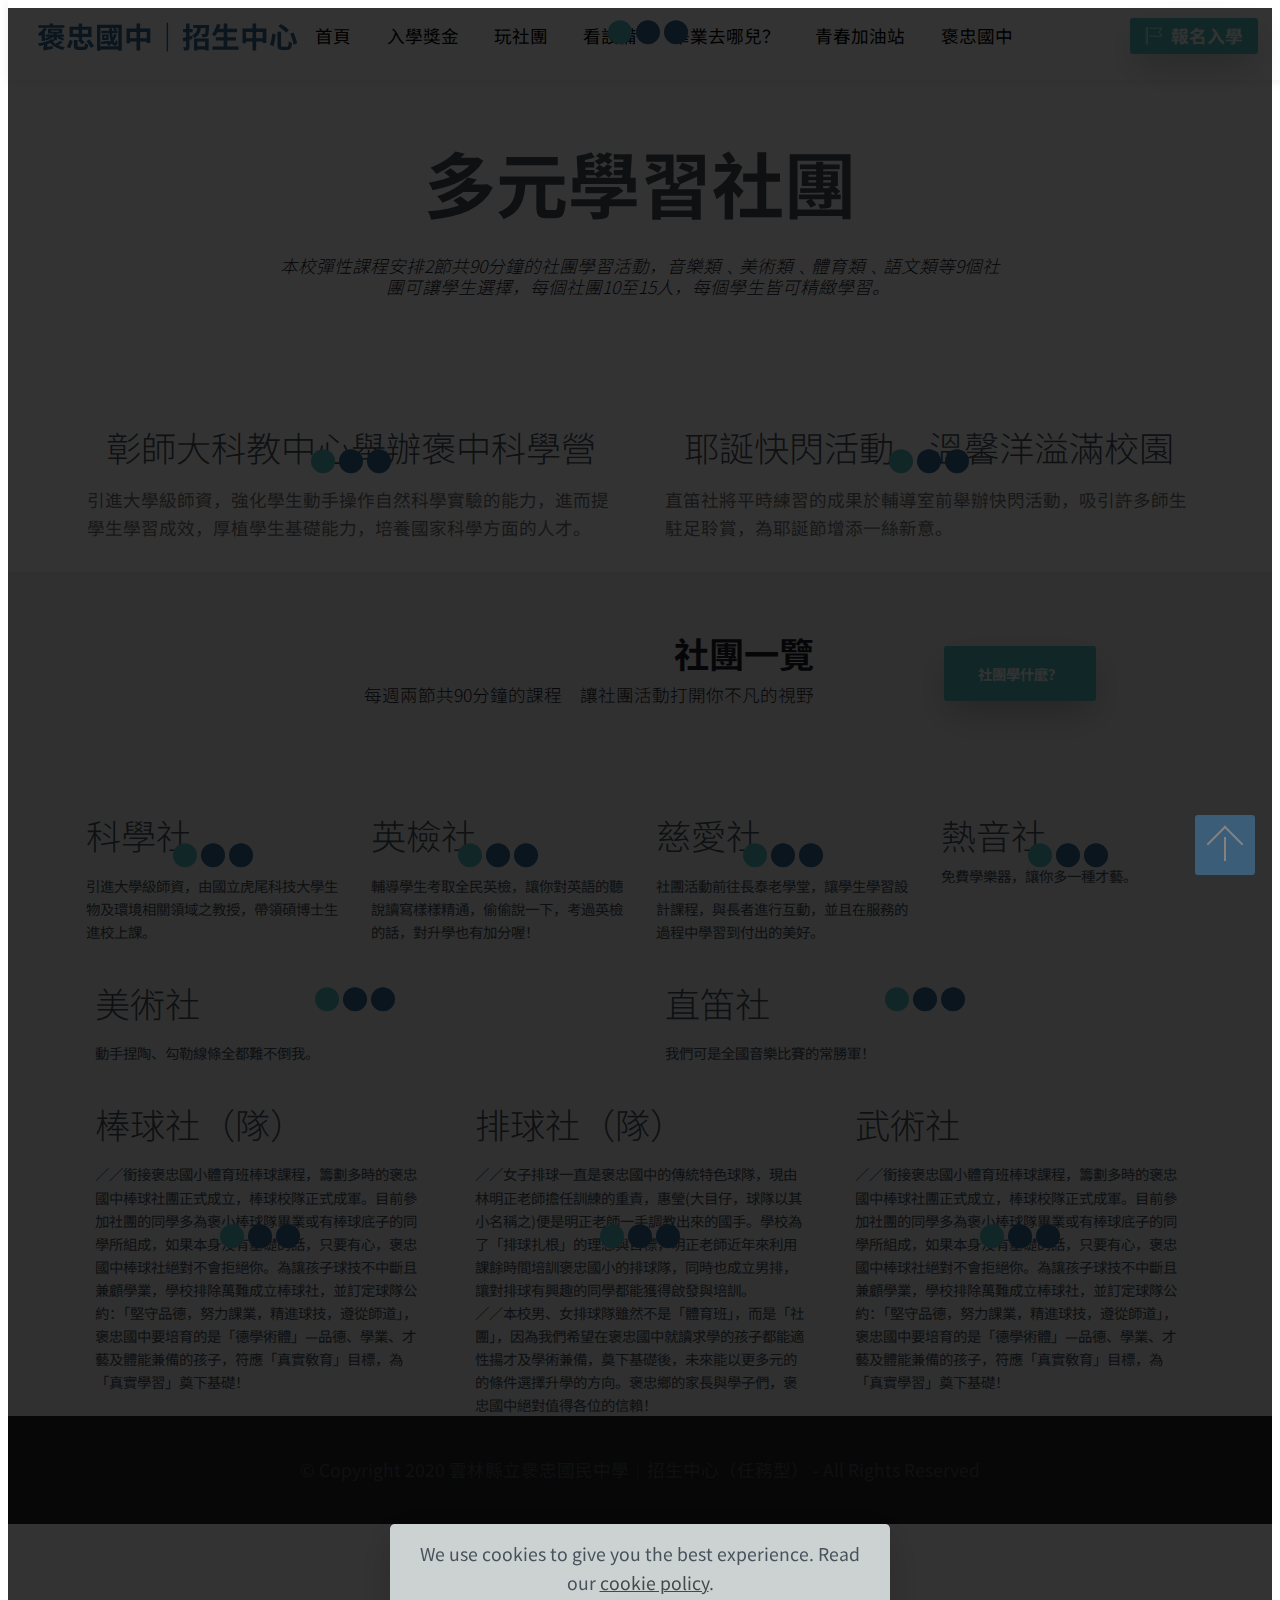
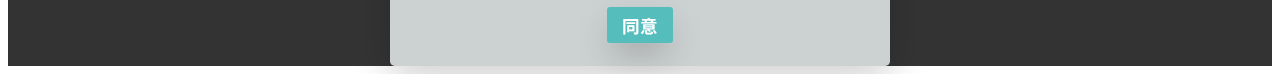
==== commit c908a5b6: "create github pages" ====
--- a/club.html
+++ b/club.html
@@ -32,7 +32,7 @@
   
   <script async custom-element="amp-user-notification" src="https://cdn.ampproject.org/v0/amp-user-notification-0.1.js"></script>
   </head>
-<body><div id="top-page"></div>                                         <amp-animation id="showScrollToTopAnim" layout="nodisplay">                                             <script type="application/json">                                             {                                                 "duration": "200ms",                                                 "fill": "both",                                                 "iterations": "1",                                                 "direction": "alternate",                                                 "animations": [                                                     {                                                         "selector": "#scrollToTopButton",                                                         "keyframes": [                                                             { "opacity": "0.4", "visibility": "visible" }                                                         ]                                                     }                                                 ]                                             }                                             </script>                                         </amp-animation>                                         <amp-animation id="hideScrollToTopAnim" layout="nodisplay">                                             <script type="application/json">                                             {                                                 "duration": "200ms",                                                 "fill": "both",                                                 "iterations": "1",                                                 "direction": "alternate",                                                 "animations": [                                                     {                                                         "selector": "#scrollToTopButton",                                                         "keyframes": [                                                             { "opacity": "0", "visibility": "hidden" }                                                         ]                                                     }                                                 ]                                             }                                             </script>                                         </amp-animation>                                         <div id="scrollToTopMarker">                                             <amp-position-observer on="enter:hideScrollToTopAnim.start; exit:showScrollToTopAnim.start" layout="nodisplay">                                             </amp-position-observer>                                         </div><amp-sidebar id="sidebar" class="cid-s4vYcFKxFR" layout="nodisplay" side="right">
+<body><div id="top-page"></div>                                         <amp-animation id="showScrollToTopAnim" layout="nodisplay">                                             <script type="application/json">                                             {                                                 "duration": "200ms",                                                 "fill": "both",                                                 "iterations": "1",                                                 "direction": "alternate",                                                 "animations": [                                                     {                                                         "selector": "#scrollToTopButton",                                                         "keyframes": [                                                             { "opacity": "0.4", "visibility": "visible" }                                                         ]                                                     }                                                 ]                                             }                                             </script>                                         </amp-animation>                                         <amp-animation id="hideScrollToTopAnim" layout="nodisplay">                                             <script type="application/json">                                             {                                                 "duration": "200ms",                                                 "fill": "both",                                                 "iterations": "1",                                                 "direction": "alternate",                                                 "animations": [                                                     {                                                         "selector": "#scrollToTopButton",                                                         "keyframes": [                                                             { "opacity": "0", "visibility": "hidden" }                                                         ]                                                     }                                                 ]                                             }                                             </script>                                         </amp-animation>                                         <div id="scrollToTopMarker">                                             <amp-position-observer on="enter:hideScrollToTopAnim.start; exit:showScrollToTopAnim.start" layout="nodisplay">                                             </amp-position-observer>                                         </div><amp-sidebar id="sidebar" class="cid-s4vYcFKxFR" layout="nodisplay" side="left">
         <div class="builder-sidebar" id="builder-sidebar">
             <button on="tap:sidebar.close" class="close-sidebar">
                 <span></span>
@@ -45,7 +45,7 @@
                 </li><li class="nav-item"><a class="nav-link link text-black display-7" href="scholarship.html">入學獎金</a></li><li class="nav-item"><a class="nav-link link text-black display-7" href="club.html">玩社團</a></li>
                 <li class="nav-item">
                     <a class="nav-link link text-black display-7" href="equipment.html">看設備</a>
-                </li><li class="nav-item"><a class="nav-link link text-black display-7" href="https://sites.google.com/view/pcjh/%E7%89%B9%E8%89%B2/%E5%8D%87%E5%AD%B8%E8%A1%A8%E7%8F%BE?authuser=0" target="_blank">畢業去哪兒？</a></li><li class="nav-item"><a class="nav-link link text-black display-7" href="counseling.html">青春加油站</a></li><li class="nav-item"><a class="nav-link link text-black text-primary display-7" href="https://pcjh.ylc.edu.tw/" target="_blank">褒忠國中</a></li></ul>
+                </li><li class="nav-item"><a class="nav-link link text-black text-primary display-7" href="https://pcjh.ylc.edu.tw/News_Photo.aspx?n=79681&amp;sms=45582" target="_blank">畢業去哪兒？</a></li><li class="nav-item"><a class="nav-link link text-black display-7" href="counseling.html">青春加油站</a></li><li class="nav-item"><a class="nav-link link text-black text-primary display-7" href="https://pcjh.ylc.edu.tw/" target="_blank">褒忠國中</a></li></ul>
             
             <div class="navbar-buttons mbr-section-btn align-center"><a class="btn btn-sm btn-primary display-7" href="index.html#content1-k"><span class="mbri-flag mbr-iconfont mbr-iconfont-btn"><svg version="1.1" xmlns="http://www.w3.org/2000/svg" width="100%" height="100%" viewBox="0 0 32 32" fill="currentColor">
 
@@ -59,11 +59,11 @@
     
     
 
-    <nav class="navbar navbar-dropdown navbar-expand-lg">
+    <nav class="navbar navbar-dropdown navbar-expand-lg navbar-fixed-top">
        <div class="menu-container container-fluid"> 
       <div class="navbar-brand">
           <span class="navbar-logo">
-              <amp-img src="assets/images/logo-109.02.26-90x98.png" layout="responsive" width="41.3265306122449" height="45" alt="" class="mobirise-loader">
+              <amp-img src="assets/images/logo-109.02.26-90x98.png" layout="responsive" width="33.97959183673469" height="37" alt="" class="mobirise-loader">
                   <div placeholder="" class="placeholder">
                                 <div class="mobirise-spinner">
                                     <em></em>
@@ -82,7 +82,7 @@
                 </li><li class="nav-item"><a class="nav-link link text-black display-7" href="scholarship.html">入學獎金</a></li><li class="nav-item"><a class="nav-link link text-black display-7" href="club.html">玩社團</a></li>
                 <li class="nav-item">
                     <a class="nav-link link text-black display-7" href="equipment.html">看設備</a>
-                </li><li class="nav-item"><a class="nav-link link text-black display-7" href="https://sites.google.com/view/pcjh/%E7%89%B9%E8%89%B2/%E5%8D%87%E5%AD%B8%E8%A1%A8%E7%8F%BE?authuser=0" target="_blank">畢業去哪兒？</a></li><li class="nav-item"><a class="nav-link link text-black display-7" href="counseling.html">青春加油站</a></li><li class="nav-item"><a class="nav-link link text-black text-primary display-7" href="https://pcjh.ylc.edu.tw/" target="_blank">褒忠國中</a></li></ul>
+                </li><li class="nav-item"><a class="nav-link link text-black text-primary display-7" href="https://pcjh.ylc.edu.tw/News_Photo.aspx?n=79681&amp;sms=45582" target="_blank">畢業去哪兒？</a></li><li class="nav-item"><a class="nav-link link text-black display-7" href="counseling.html">青春加油站</a></li><li class="nav-item"><a class="nav-link link text-black text-primary display-7" href="https://pcjh.ylc.edu.tw/" target="_blank">褒忠國中</a></li></ul>
             
             <div class="navbar-buttons mbr-section-btn align-center"><a class="btn btn-sm btn-primary display-7" href="index.html#content1-k"><span class="mbri-flag mbr-iconfont mbr-iconfont-btn"><svg version="1.1" xmlns="http://www.w3.org/2000/svg" width="100%" height="100%" viewBox="0 0 32 32" fill="currentColor">
 
@@ -90,7 +90,7 @@
 </svg></span>報名入學</a></div>
       </div>
       
-      <button on="tap:sidebar.toggle" class="ampstart-btn hamburger">
+      <button on="tap:sidebar.toggle" class="ampstart-btn hamburger sticky-but">
         <span></span>
         <span></span>
         <span></span>
